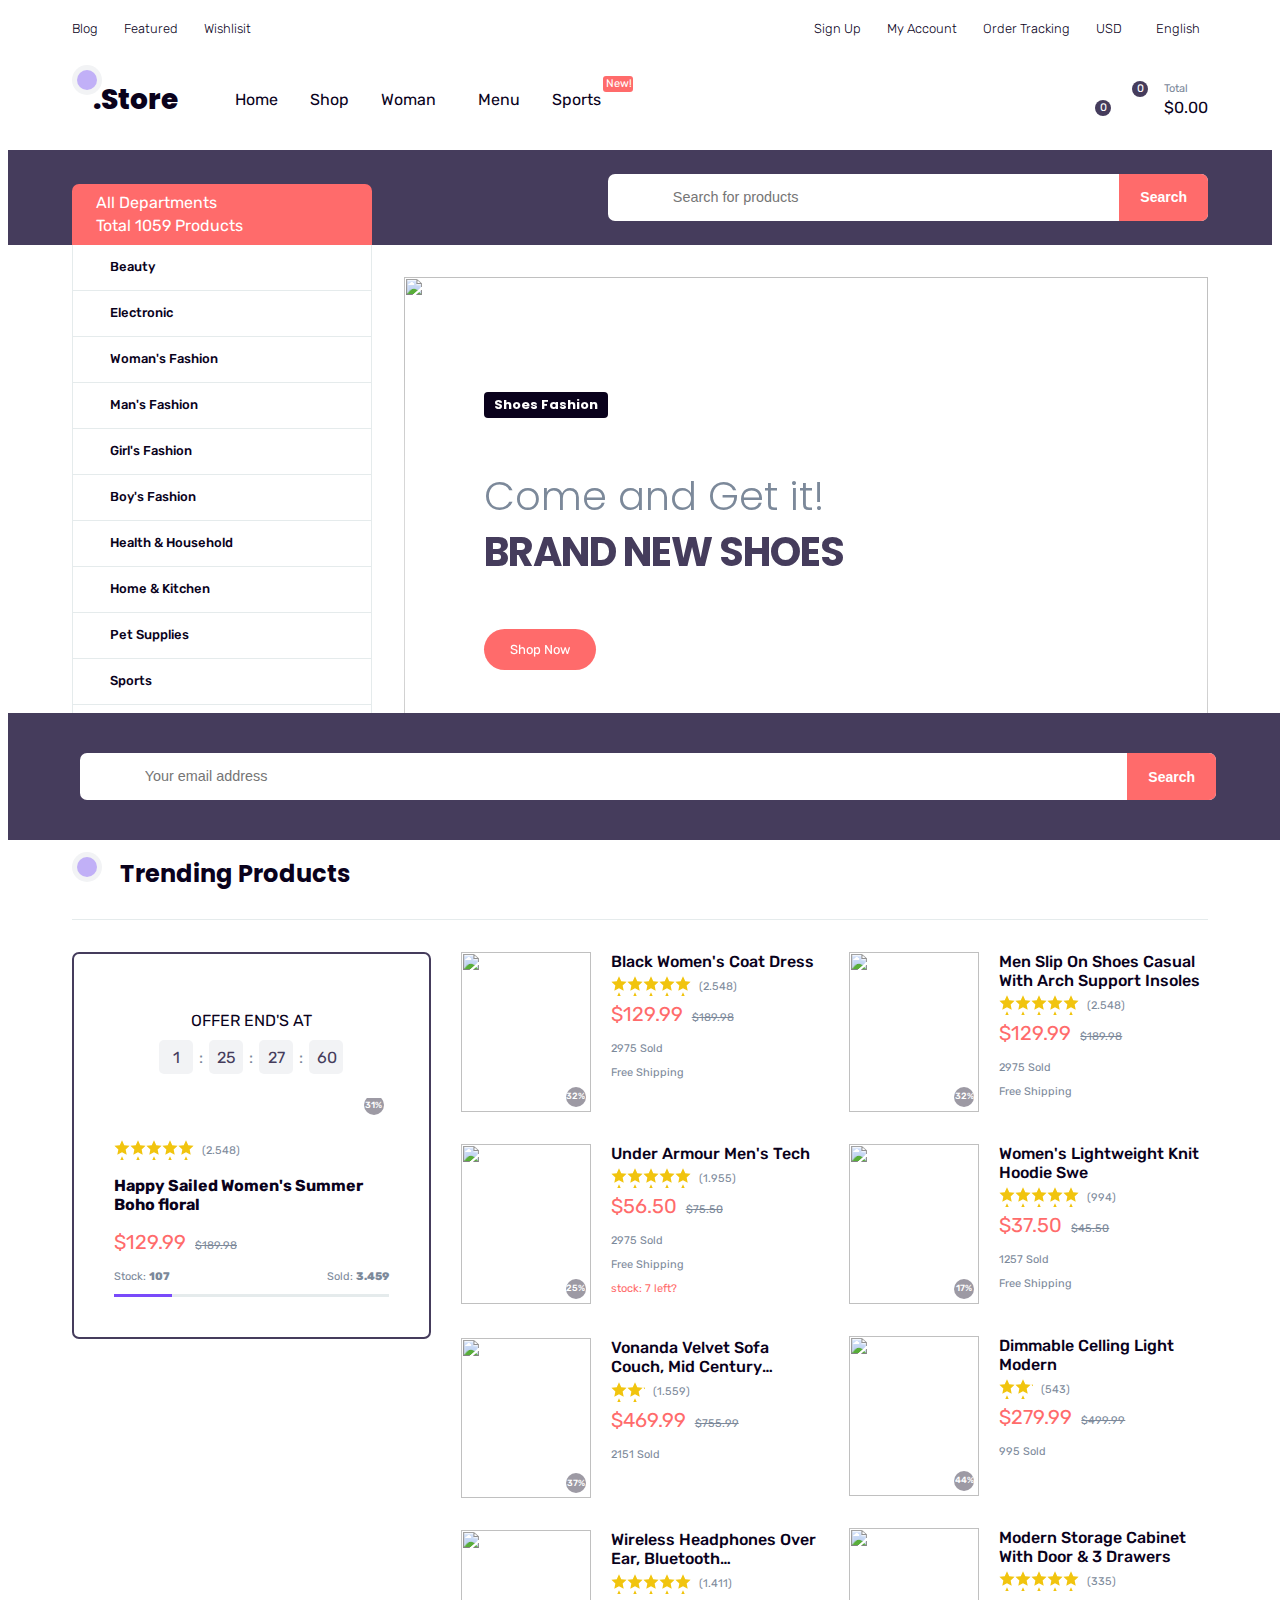
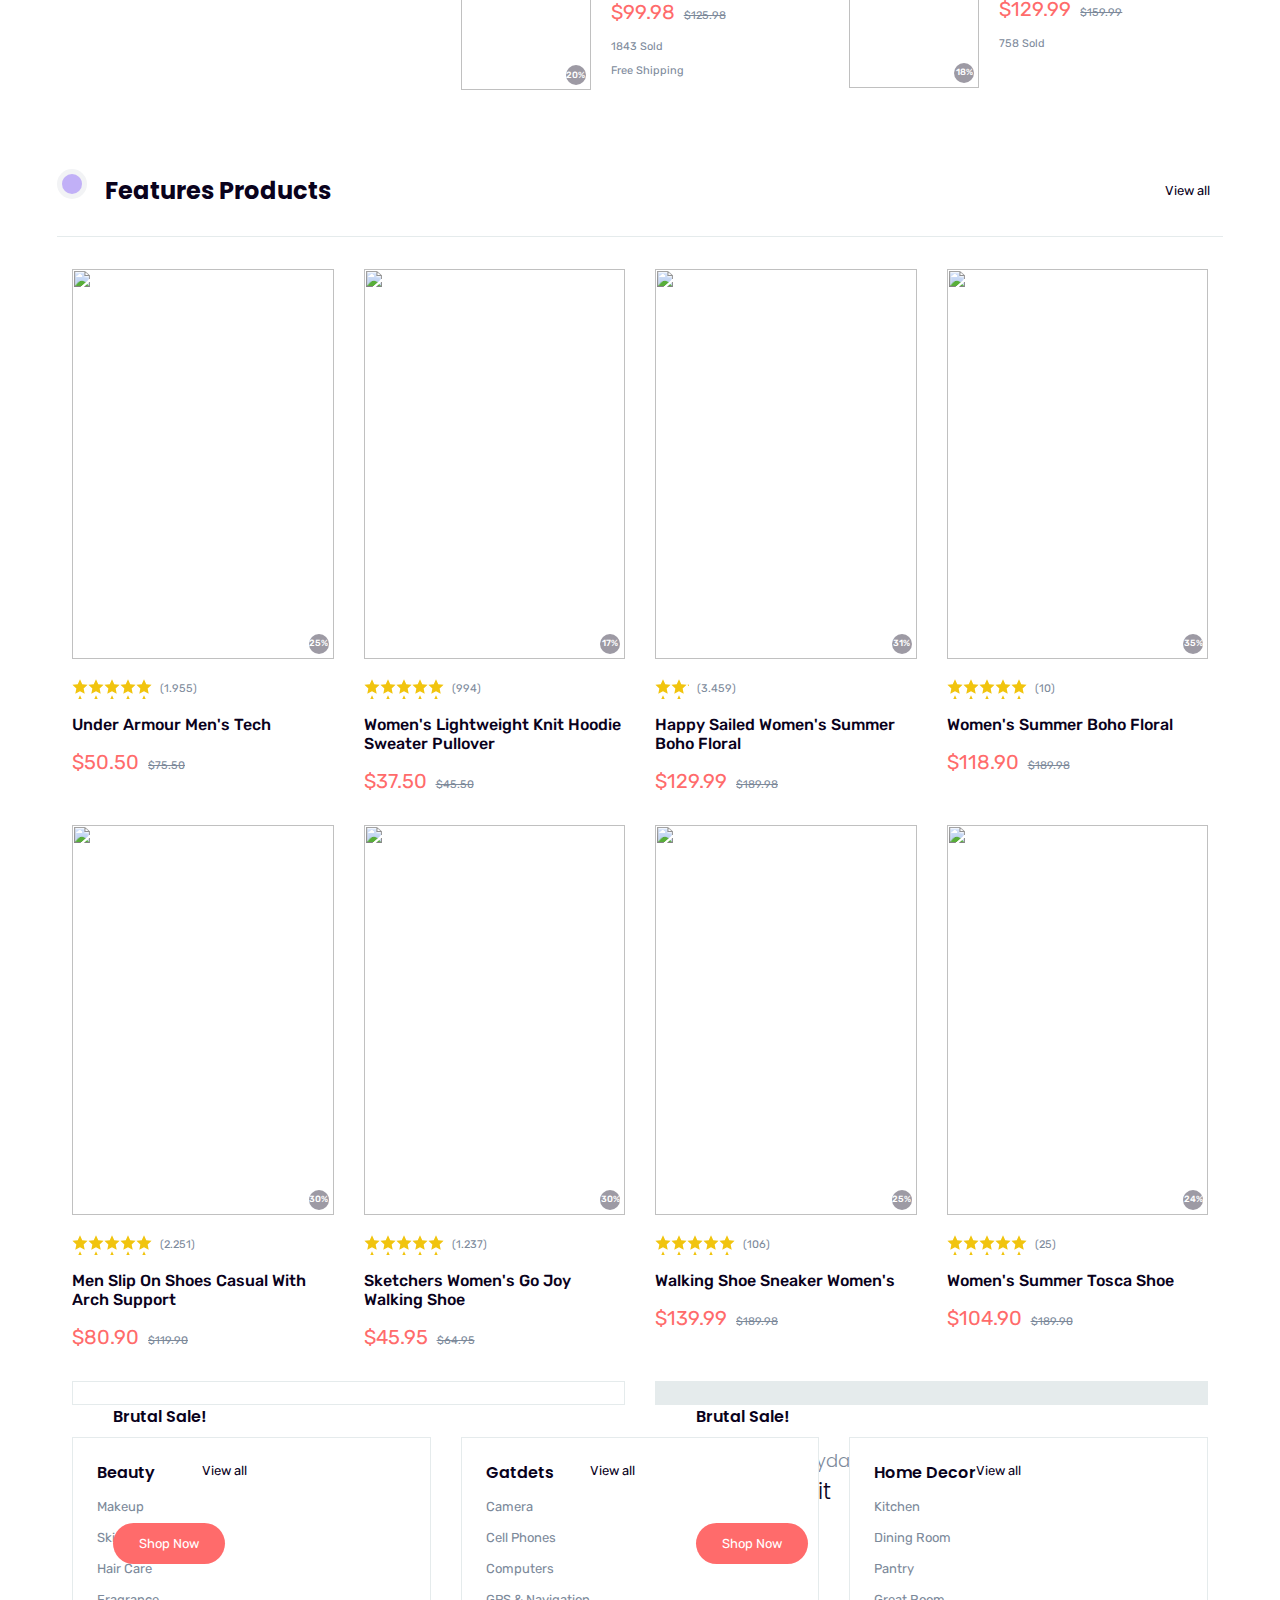
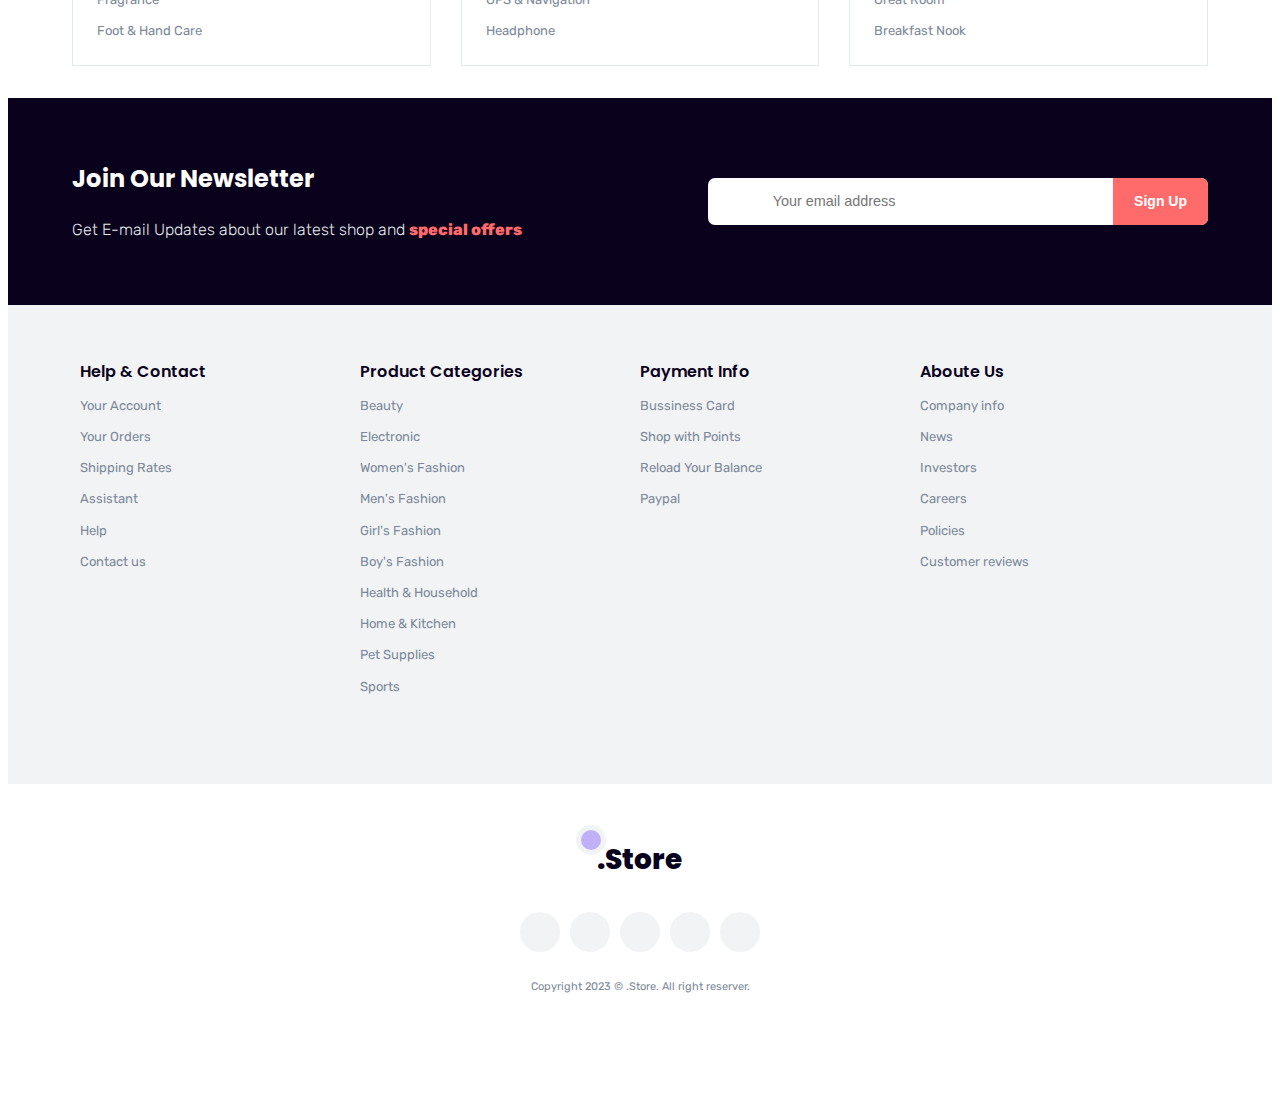
==== index.html @ 5ae18e51 "New Update" ====
<!DOCTYPE html>
<html lang="en">

<head>
    <meta charset="UTF-8">
    <meta http-equiv="X-UA-Compatible" content="IE=edge">
    <meta name="viewport" content="width=device-width, initial-scale=1.0">
    <link rel="stylesheet" href="style.css">
    <link href="https://cdn.jsdelivr.net/npm/remixicon@2.5.0/fonts/remixicon.css" rel="stylesheet">
    <link rel="stylesheet" href="https://cdn.jsdelivr.net/npm/swiper@8/swiper-bundle.min.css" />
    <title>E-commerce Website</title>
</head>

<body>
    <div id="page" class="site">

        <aside class="site-off desktop-hide">
            <div class="off-canvas">
                <div class="canvas-head">
                    <div class="logo"><a href="/"><span class="circle"></span>.Store</a></div>
                    <a href="#" class="t-close flexcenter"><i class="ri-close-line"></i></a>
                </div>
                <div class="departments"></div>
                <nav></nav>
                <div class="thetop-nav"></div>
            </div>
        </aside>

        <!-- Start Header -->
        <header>
            <div class="header-top mobile-hide">
                <div class="container">
                    <div class="wrapper flexitem">
                        <div class="left">
                            <ul class="flexitem main-links">
                                <li><a href="#">Blog</a></li>
                                <li><a href="#">Featured</a></li>
                                <li><a href="#">Wishlisit</a></li>
                            </ul>
                        </div>
                        <div class="right">
                            <ul class="flexitem main-links">
                                <li><a href="#">Sign Up</a></li>
                                <li><a href="#">My Account</a></li>
                                <li><a href="#">Order Tracking</a></li>
                                <li><a href="#">USD <span class="icon-small"><i
                                                class="ri-arrow-down-s-line"></i></span></a>
                                    <ul>
                                        <li class="current"><a href="#">USD</a></li>
                                        <li><a href="#">EURO</a></li>
                                        <li><a href="#">GBP</a></li>
                                        <li><a href="#">IDR</a></li>
                                    </ul>
                                </li>
                                <li><a href="#">English <span class="icon-small"><i
                                                class="ri-arrow-down-s-line"></i></span></a>
                                    <ul>
                                        <li class="current"><a href="#">English</a></li>
                                        <li><a href="#">German</a></li>
                                        <li><a href="#">Spanish</a></li>
                                        <li><a href="#">Bahasa</a></li>
                                    </ul>
                                </li>

                            </ul>
                        </div>
                    </div>
                </div>
            </div>
            <!-- Header Top ------ -->
            <div class="header-nav">
                <div class="container">
                    <div class="wrapper flexitem">
                        <a href="#" class="trigger desktop-hide"><i class="ri-menu-2-line"></i></a>
                        <div class="left flexitem">
                            <div class="logo"><a href="/"><span class="circle"></span>.Store</a></div>
                            <nav class="mobile-hide">
                                <ul class="flexitem second-links">
                                    <li><a href="#">Home</a></li>
                                    <li><a href="#">Shop</a></li>
                                    <li class="has-child"><a href="#">Woman
                                            <div class="icon-small"><i class="ri-arrow-down-s-line"></i></div>
                                        </a>
                                        <div class="mega">
                                            <div class="container">
                                                <div class="wrapper">
                                                    <div class="flexcol">
                                                        <div class="row">
                                                            <h4>Woman's Clothing</h4>
                                                            <ul>
                                                                <li><a href="#">Dresses</a></li>
                                                                <li><a href="#">Tops & Tees</a></li>
                                                                <li><a href="#">Jackets & Capris</a></li>
                                                                <li><a href="#">Sweaters</a></li>
                                                                <li><a href="#">Costumes</a></li>
                                                                <li><a href="#">Hoodies & Sweatshirts</a></li>
                                                                <li><a href="#">Pajamas & Robes</a></li>
                                                                <li><a href="#">Shorts</a></li>
                                                                <li><a href="#">Swimwear</a></li>
                                                            </ul>
                                                        </div>
                                                    </div>
                                                    <div class="flexcol">
                                                        <div class="row">
                                                            <h4>Jewelry</h4>
                                                            <ul>
                                                                <li><a href="#">Accessories</a></li>
                                                                <li><a href="#">Bags & Purses</a></li>
                                                                <li><a href="#">Necklaces</a></li>
                                                                <li><a href="#">Rings</a></li>
                                                                <li><a href="#">Earrings</a></li>
                                                                <li><a href="#">Bracelets</a></li>
                                                                <li><a href="#">Body Jewelry</a></li>
                                                            </ul>
                                                        </div>
                                                    </div>
                                                    <div class="flexcol">
                                                        <div class="row">
                                                            <h4>Beauty</h4>
                                                            <ul>
                                                                <li><a href="#">Bath Accessories</a></li>
                                                                <li><a href="#">Makeup & Cosmetics</a></li>
                                                                <li><a href="#">Skin Care</a></li>
                                                                <li><a href="#">Hair Care</a></li>
                                                                <li><a href="#">Essential Oils</a></li>
                                                                <li><a href="#">Fragrances</a></li>
                                                                <li><a href="#">Soap & Bath Bombs</a></li>
                                                                <li><a href="#">Face Masks & Coverings</a></li>
                                                                <li><a href="#">Soap Kits & Gifts</a></li>
                                                            </ul>
                                                        </div>
                                                    </div>
                                                    <div class="flexcol">
                                                        <div class="row">
                                                            <h4>Top Brands</h4>
                                                            <ul>
                                                                <li><a href="#">Nike</a></li>
                                                                <li><a href="#">Louis Vuitton</a></li>
                                                                <li><a href="#">Hermes</a></li>
                                                                <li><a href="#">Gucci</a></li>
                                                                <li><a href="#">Zalando</a></li>
                                                                <li><a href="#">Tiffany & Co.</a></li>
                                                                <li><a href="#">Zara</a></li>
                                                                <li><a href="#">H&M</a></li>
                                                                <li><a href="#">Cartier</a></li>
                                                                <li><a href="#">Chanel</a></li>
                                                                <li><a href="#">Hurley</a></li>
                                                            </ul>
                                                            <a href="#" class="view-all">View all Brands <i
                                                                    class="ri-arrow-right-line"></i></a>
                                                        </div>
                                                    </div>
                                                    <div class="flexcol products">
                                                        <div class="row">
                                                            <div class="media">
                                                                <div class="thumbnail object-cover">
                                                                    <a href="#">
                                                                        <img src="assets/products/apparel4.jpg" alt="">
                                                                    </a>
                                                                </div>
                                                            </div>
                                                            <div class="text-content">
                                                                <h4>Most wanted</h4>
                                                                <a href="#" class="primary-button">Order Now</a>
                                                            </div>
                                                        </div>
                                                    </div>
                                                </div>
                                            </div>
                                        </div>
                                    </li>
                                    <li><a href="#">Menu</a></li>
                                    <li><a href="#">Sports
                                            <div class="fly-item"><span>New!</span></div>
                                        </a></li>
                                </ul>
                            </nav>
                        </div>
                        <div class="right">
                            <ul class="flexitem second-links">
                                <li class="mobile-hide"><a href="#">
                                        <div class="icon-large"><i class="ri-heart-line"></i></div>
                                        <div class="fly-item"><span class="item-number">0</span></div>
                                    </a></li>
                                <li><a href="#" class="iscart">
                                        <div class="icon-large">
                                            <i class="ri-shopping-cart-line"></i>
                                            <div class="fly-item"><span class="item-number">0</span></div>
                                        </div>
                                        <div class="icon-text">
                                            <div class="mini-text">Total</div>
                                            <div class="cart-total">$0.00</div>
                                        </div>
                                    </a></li>
                            </ul>
                        </div>
                    </div>
                </div>
            </div>


            <div class="header-main mobile-hide">
                <div class="container">
                    <div class="wrapper flexitem">
                        <div class="left">
                            <div class="dpt-cart">
                                <div class="dpt-head">
                                    <div class="main-text">All Departments</div>
                                    <div class="main-text mobile-hide">Total 1059 Products</div>
                                    <a href="#" class="dpt-trigger mobile-hide">
                                        <i class="ri-menu-3-line ri-xl"></i>
                                    </a>
                                </div>
                                <div class="dpt-menu">
                                    <ul class="second-links">

                                        <li class="has-child beauty">
                                            <a href="#">
                                                <div class="icon-large"><i class="ri-bear-smile-line"></i></div>
                                                Beauty
                                                <div class="icon-small"><i class="ri-arrow-right-s-line"></i></div>
                                            </a>
                                            <ul>
                                                <li><a href="#">Makeup</a></li>
                                                <li><a href="#">Skin Care</a></li>
                                                <li><a href="#">Hair Care</a></li>
                                                <li><a href="#">Fragrance</a></li>
                                                <li><a href="#">Foot & Hand Care</a></li>
                                                <li><a href="#">Tools & Accessories</a></li>
                                                <li><a href="#">Shave & Hair Removal</a></li>
                                                <li><a href="#">Personal Care</a></li>
                                            </ul>
                                        </li>
                                        <li class="has-child electronic">
                                            <a href="#">
                                                <div class="icon-large"><i class="ri-bluetooth-line"></i></div>
                                                Electronic
                                                <div class="icon-small"><i class="ri-arrow-right-s-line"></i></div>
                                            </a>
                                            <ul>
                                                <li><a href="#">Camera</a></li>
                                                <li><a href="#">Cell Phones</a></li>
                                                <li><a href="#">Computers</a></li>
                                                <li><a href="#">GPS & Navigation</a></li>
                                                <li><a href="#">Headphones</a></li>
                                                <li><a href="#">Home Audio</a></li>
                                                <li><a href="#">Television</a></li>
                                                <li><a href="#">Video Projectors</a></li>
                                                <li><a href="#">Wearable technology</a></li>
                                            </ul>
                                        </li>
                                        <li class="has-child fashion">
                                            <a href="#">
                                                <div class="icon-large"><i class="ri-t-shirt-air-line"></i></div>
                                                Woman's Fashion
                                                <div class="icon-small"><i class="ri-arrow-right-s-line"></i></div>
                                            </a>
                                            <ul>
                                                <li><a href="#">Clothing</a></li>
                                                <li><a href="#">Shoes</a></li>
                                                <li><a href="#">Jewelry</a></li>
                                                <li><a href="#">Watches</a></li>
                                                <li><a href="#">Handbags</a></li>
                                                <li><a href="#">Accessories</a></li>
                                                <li><a href="#">Personal Care</a></li>
                                            </ul>
                                        </li>
                                        <li>
                                            <a href="#">
                                                <div class="icon-large"><i class="ri-shirt-line"></i></div>
                                                Man's Fashion
                                                <div class="icon-small"><i class="ri-arrow-right-s-line"></i></div>
                                            </a>

                                        </li>
                                        <li>
                                            <a href="#">
                                                <div class="icon-large"><i class="ri-user-5-line"></i></div>
                                                Girl's Fashion
                                                <div class="icon-small"><i class="ri-arrow-right-s-line"></i></div>
                                            </a>

                                        </li>
                                        <li>
                                            <a href="#">
                                                <div class="icon-large"><i class="ri-user-6-line"></i></div>
                                                Boy's Fashion
                                                <div class="icon-small"><i class="ri-arrow-right-s-line"></i></div>
                                            </a>

                                        </li>
                                        <li>
                                            <a href="#">
                                                <div class="icon-large"><i class="ri-heart-pulse-line"></i></div>
                                                Health & Household
                                                <div class="icon-small"><i class="ri-arrow-right-s-line"></i></div>
                                            </a>

                                        </li>
                                        <li class="has-child homekit">
                                            <a href="#">
                                                <div class="icon-large"><i class="ri-t-shirt-air-line"></i></div>
                                                Home & Kitchen
                                                <div class="icon-small"><i class="ri-arrow-right-s-line"></i></div>
                                            </a>
                                            <div class="mega">
                                                <div class="flexcol">
                                                    <div class="row">
                                                        <h4><a href="#">Kitchen & Dining</a></h4>
                                                        <ul>
                                                            <li><a href="#">Kitchen</a></li>
                                                            <li><a href="#">Dining Room</a></li>
                                                            <li><a href="#">Pantry</a></li>
                                                            <li><a href="#">Great Room</a></li>
                                                            <li><a href="#">Breakfast Room</a></li>
                                                        </ul>
                                                    </div>
                                                    <div class="row">
                                                        <h4><a href="#">Living</a></h4>
                                                        <ul>
                                                            <li><a href="#">Living Room</a></li>
                                                            <li><a href="#">Family Room</a></li>
                                                            <li><a href="#">Sunroom</a></li>
                                                        </ul>
                                                    </div>
                                                </div>
                                                <div class="flexcol">
                                                    <div class="row">
                                                        <h4><a href="#">Bed & Bath</a></h4>
                                                        <ul>
                                                            <li><a href="#">Bathroom</a></li>
                                                            <li><a href="#">Powder Room</a></li>
                                                            <li><a href="#">Bedroom</a></li>
                                                            <li><a href="#">Storage & Closet</a></li>
                                                            <li><a href="#">Baby & Kids</a></li>
                                                        </ul>
                                                    </div>
                                                    <div class="row">
                                                        <h4><a href="#">Utility</a></h4>
                                                        <ul>
                                                            <li><a href="#">Laundry</a></li>
                                                            <li><a href="#">Garage</a></li>
                                                            <li><a href="#">Mudroom</a></li>
                                                        </ul>
                                                    </div>
                                                </div>
                                                <div class="flexcol">
                                                    <div class="row">
                                                        <h4><a href="#">Outdoor</a></h4>
                                                        <ul>
                                                            <li><a href="#">Landscape</a></li>
                                                            <li><a href="#">Patio</a></li>
                                                            <li><a href="#">Deck</a></li>
                                                            <li><a href="#">Pool</a></li>
                                                            <li><a href="#">Backyard</a></li>
                                                            <li><a href="#">Porch</a></li>
                                                            <li><a href="#">Exterior</a></li>
                                                            <li><a href="#">Outdoor Kitchen</a></li>
                                                            <li><a href="#">Front yard</a></li>
                                                            <li><a href="#">Driveway</a></li>
                                                            <li><a href="#">Poolhouse</a></li>
                                                        </ul>
                                                    </div>
                                                </div>
                                            </div>
                                        </li>
                                        <li>
                                            <a href="#">
                                                <div class="icon-large"><i class="ri-android-line"></i></div>
                                                Pet Supplies
                                            </a>

                                        </li>
                                        <li>
                                            <a href="#">
                                                <div class="icon-large"><i class="ri-basketball-line"></i></div>
                                                Sports
                                            </a>

                                        </li>
                                        <li>
                                            <a href="#">
                                                <div class="icon-large"><i class="ri-shield-star-line"></i></div>
                                                Best Seller
                                            </a>

                                        </li>
                                    </ul>
                                </div>
                            </div>
                        </div>
                        <div class="right">
                            <div class="search-box">
                                <form action="" class="search">
                                    <span class="icon-large"><i class="ri-search-line"></i></span>
                                    <input type="search" placeholder="Search for products">
                                    <button type="submit">Search</button>
                                </form>
                            </div>
                        </div>
                    </div>
                </div>
            </div>
        </header>
        <!-- End Header -->

        <!-- Start Main -->
        <main>
            <!-- Slider -->
            <div class="slider">
                <div class="container">
                    <div class="wrapper">
                        <div class="myslider swiper">
                            <div class="swiper-wrapper">

                                <div class="swiper-slide">
                                    <div class="item">
                                        <div class="image object-cover">
                                            <img src="assets/slider/slider0.jpg" alt="">
                                        </div>
                                        <div class="text-content flexcol">
                                            <h4>Shoes Fashion</h4>
                                            <h2><span>Come and Get it!</span><br /><span>Brand New Shoes</span></h2>
                                            <a href="#" class="primary-button">Shop Now</a>
                                        </div>
                                    </div>
                                </div>
                                <div class="swiper-slide">
                                    <div class="item">
                                        <div class="image object-cover">
                                            <img src="assets/slider/slider1.jpg" alt="">
                                        </div>
                                        <div class="text-content flexcol">
                                            <h4>Quick Fashion</h4>
                                            <h2><span>Fit Your Wardrobe</span><br /><span>Brand New Shoes</span></h2>
                                            <a href="#" class="primary-button">Shop Now</a>
                                        </div>
                                    </div>
                                </div>
                                <div class="swiper-slide">
                                    <div class="item">
                                        <div class="image object-cover">
                                            <img src="assets/slider/slider2.jpg" alt="">
                                        </div>
                                        <div class="text-content flexcol">
                                            <h4>Quick Offer</h4>
                                            <h2><span>Wooden Minimal</span><br /><span>Brand New Shoes</span></h2>
                                            <a href="#" class="primary-button">Shop Now</a>
                                        </div>
                                    </div>
                                </div>
                                <div class="swiper-slide">
                                    <div class="item">
                                        <div class="image object-cover">
                                            <img src="assets/slider/slider3.jpg" alt="">
                                        </div>
                                        <div class="text-content flexcol">
                                            <h4>Best Deals</h4>
                                            <h2><span>Home Workout Accessories</span><br /><span>Brand New Shoes</span>
                                            </h2>
                                            <a href="#" class="primary-button">Shop Now</a>
                                        </div>
                                    </div>
                                </div>
                            </div>
                            <div class="swiper-pagination"></div>


                        </div>
                    </div>
                </div>
            </div>
            <!-- Slider-------->

            <!-- Brands -->
            <div class="brands">
                <div class="container">
                    <div class="wrapper flexitem">
                        <div class="item">
                            <a href="#">
                                <img src="assets//brands/zara.png" alt="">
                            </a>
                        </div>
                        <div class="item">
                            <a href="#">
                                <img src="assets//brands/samsung.png" alt="">
                            </a>
                        </div>
                        <div class="item">
                            <a href="#">
                                <img src="assets//brands/oppo.png" alt="">
                            </a>
                        </div>
                        <div class="item">
                            <a href="#">
                                <img src="assets//brands/asus.png" alt="">
                            </a>
                        </div>
                        <div class="item">
                            <a href="#">
                                <img src="assets//brands/hurley.png" alt="">
                            </a>
                        </div>
                        <div class="item">
                            <a href="#">
                                <img src="assets//brands/dng.png" alt="">
                            </a>
                        </div>
                    </div>
                </div>
            </div>
            <!-- Brands--------->

            <!-- Trending Products -->
            <div class="trending">
                <div class="container">
                    <div class="wrapper">
                        <div class="sectop flexitem">
                            <h2><span class="circle"></span><span>Trending Products</span></h2>
                        </div>
                        <div class="column">
                            <div class="flexwrap">

                                <!-- item 1 -->
                                <div class="row products big">
                                    <div class="item">
                                        <div class="offer">
                                            <p>Offer end's at</p>
                                            <ul class="flexcenter">
                                                <li>1</li>
                                                <li>25</li>
                                                <li>27</li>
                                                <li>60</li>
                                            </ul>
                                        </div>
                                        <div class="media">
                                            <div class="image">
                                                <a href="#">
                                                    <img src="assets/products/apparel4.jpg" alt="">
                                                </a>
                                            </div>
                                            <div class="hoverable">
                                                <ul>
                                                    <li class="active"><a href="#"><i class="ri-heart-line"></i></a>
                                                    </li>
                                                    <li><a href="#"><i class="ri-eye-line"></i></a></li>
                                                    <li><a href="#"><i class="ri-shuffle-line"></i></a></li>
                                                </ul>
                                            </div>
                                            <div class="discount circle flexcenter"><span>31%</span></div>
                                        </div>
                                        <div class="content">
                                            <div class="rating">
                                                <div class="stars"></div>
                                                <span class="mini-text">(2.548)</span>
                                            </div>
                                            <h3 class="main-links"><a href="#">Happy Sailed Women's Summer Boho
                                                    floral</a></h3>
                                            <div class="price">
                                                <span class="current">$129.99</span>
                                                <span class="normal mini-text">$189.98</span>
                                            </div>
                                            <div class="stock mini-text">
                                                <div class="qty">
                                                    <span>Stock: <strong class="qty-available">107</strong></span>
                                                    <span>Sold: <strong class="qty-available">3.459</strong></span>
                                                </div>

                                                <div class="bar">
                                                    <div class="available"></div>
                                                </div>
                                            </div>
                                        </div>
                                    </div>
                                </div>

                                <!-- item 2 -->
                                <div class="row products mini">
                                    <div class="item">
                                        <div class="media">
                                            <div class="thumbnail object-cover">
                                                <a href="#">
                                                    <img src="assets/products/apparel3.jpg" alt="">
                                                </a>
                                            </div>
                                            <div class="hoverable">
                                                <ul>
                                                    <li class="active"><a href="#"><i class="ri-heart-line"></i></a>
                                                    </li>
                                                    <li><a href="#"><i class="ri-eye-line"></i></a></li>
                                                    <li><a href="#"><i class="ri-shuffle-line"></i></a></li>
                                                </ul>
                                            </div>
                                            <div class="discount circle flexcenter"><span>32%</span></div>
                                        </div>
                                        <div class="content">

                                            <h3 class="main-links">
                                                <a href="#">Black Women's Coat Dress</a>
                                            </h3>

                                            <div class="rating">
                                                <div class="stars"></div>
                                                <span class="mini-text">(2.548)</span>
                                            </div>

                                            <div class="price">
                                                <span class="current">$129.99</span>
                                                <span class="normal mini-text">$189.98</span>
                                            </div>
                                            <div class="mini-text">
                                                <p>2975 Sold</p>
                                                <p>Free Shipping</p>
                                            </div>
                                        </div>
                                    </div>
                                    <div class="item">
                                        <div class="media">
                                            <div class="thumbnail object-cover">
                                                <a href="#">
                                                    <img src="assets/products/apparel1.jpg" alt="">
                                                </a>
                                            </div>
                                            <div class="hoverable">
                                                <ul>
                                                    <li class="active"><a href="#"><i class="ri-heart-line"></i></a>
                                                    </li>
                                                    <li><a href="#"><i class="ri-eye-line"></i></a></li>
                                                    <li><a href="#"><i class="ri-shuffle-line"></i></a></li>
                                                </ul>
                                            </div>
                                            <div class="discount circle flexcenter"><span>25%</span></div>
                                        </div>
                                        <div class="content">

                                            <h3 class="main-links">
                                                <a href="#">Under Armour Men's Tech</a>
                                            </h3>

                                            <div class="rating">
                                                <div class="stars"></div>
                                                <span class="mini-text">(1.955)</span>
                                            </div>

                                            <div class="price">
                                                <span class="current">$56.50</span>
                                                <span class="normal mini-text">$75.50</span>
                                            </div>
                                            <div class="mini-text">
                                                <p>2975 Sold</p>
                                                <p>Free Shipping</p>
                                                <p class="stock-danger">stock: 7 left?</p>
                                            </div>
                                        </div>
                                    </div>
                                    <div class="item">
                                        <div class="media">
                                            <div class="thumbnail object-cover">
                                                <a href="#">
                                                    <img src="assets/products/home1.jpg" alt="">
                                                </a>
                                            </div>
                                            <div class="hoverable">
                                                <ul>
                                                    <li class="active"><a href="#"><i class="ri-heart-line"></i></a>
                                                    </li>
                                                    <li><a href="#"><i class="ri-eye-line"></i></a></li>
                                                    <li><a href="#"><i class="ri-shuffle-line"></i></a></li>
                                                </ul>
                                            </div>
                                            <div class="discount circle flexcenter"><span>37%</span></div>
                                        </div>
                                        <div class="content">

                                            <h3 class="main-links">
                                                <a href="#">Vonanda Velvet Sofa Couch, Mid Century Modern
                                                    Craftsmanship</a>
                                            </h3>

                                            <div class="rating">
                                                <div class="stars"></div>
                                                <span class="mini-text">(1.559)</span>
                                            </div>

                                            <div class="price">
                                                <span class="current">$469.99</span>
                                                <span class="normal mini-text">$755.99</span>
                                            </div>
                                            <div class="mini-text">
                                                <p>2151 Sold</p>
                                            </div>
                                        </div>
                                    </div>
                                    <div class="item">
                                        <div class="media">
                                            <div class="thumbnail object-cover">
                                                <a href="#">
                                                    <img src="assets/products/electronic3.jpg" alt="">
                                                </a>
                                            </div>
                                            <div class="hoverable">
                                                <ul>
                                                    <li class="active"><a href="#"><i class="ri-heart-line"></i></a>
                                                    </li>
                                                    <li><a href="#"><i class="ri-eye-line"></i></a></li>
                                                    <li><a href="#"><i class="ri-shuffle-line"></i></a></li>
                                                </ul>
                                            </div>
                                            <div class="discount circle flexcenter"><span>20%</span></div>
                                        </div>
                                        <div class="content">

                                            <h3 class="main-links">
                                                <a href="#">Wireless Headphones Over Ear, Bluetooth Headphones with
                                                    Microphone</a>
                                            </h3>

                                            <div class="rating">
                                                <div class="stars"></div>
                                                <span class="mini-text">(1.411)</span>
                                            </div>

                                            <div class="price">
                                                <span class="current">$99.98</span>
                                                <span class="normal mini-text">$125.98</span>
                                            </div>
                                            <div class="mini-text">
                                                <p>1843 Sold</p>
                                                <p>Free Shipping</p>
                                            </div>
                                        </div>
                                    </div>
                                </div>


                                <!-- item 3 -->
                                <div class="row products mini">
                                    <div class="item">
                                        <div class="media">
                                            <div class="thumbnail object-cover">
                                                <a href="#">
                                                    <img src="assets/products/shoe1.jpg" alt="">
                                                </a>
                                            </div>
                                            <div class="hoverable">
                                                <ul>
                                                    <li class="active"><a href="#"><i class="ri-heart-line"></i></a>
                                                    </li>
                                                    <li><a href="#"><i class="ri-eye-line"></i></a></li>
                                                    <li><a href="#"><i class="ri-shuffle-line"></i></a></li>
                                                </ul>
                                            </div>
                                            <div class="discount circle flexcenter"><span>32%</span></div>
                                        </div>
                                        <div class="content">

                                            <h3 class="main-links">
                                                <a href="#">Men Slip On Shoes Casual With Arch Support Insoles</a>
                                            </h3>

                                            <div class="rating">
                                                <div class="stars"></div>
                                                <span class="mini-text">(2.548)</span>
                                            </div>

                                            <div class="price">
                                                <span class="current">$129.99</span>
                                                <span class="normal mini-text">$189.98</span>
                                            </div>
                                            <div class="mini-text">
                                                <p>2975 Sold</p>
                                                <p>Free Shipping</p>
                                            </div>
                                        </div>
                                    </div>
                                    <div class="item">
                                        <div class="media">
                                            <div class="thumbnail object-cover">
                                                <a href="#">
                                                    <img src="assets/products/apparel2.jpg" alt="">
                                                </a>
                                            </div>
                                            <div class="hoverable">
                                                <ul>
                                                    <li class="active"><a href="#"><i class="ri-heart-line"></i></a>
                                                    </li>
                                                    <li><a href="#"><i class="ri-eye-line"></i></a></li>
                                                    <li><a href="#"><i class="ri-shuffle-line"></i></a></li>
                                                </ul>
                                            </div>
                                            <div class="discount circle flexcenter"><span>17%</span></div>
                                        </div>
                                        <div class="content">

                                            <h3 class="main-links">
                                                <a href="#">Women's Lightweight Knit Hoodie Swe</a>
                                            </h3>

                                            <div class="rating">
                                                <div class="stars"></div>
                                                <span class="mini-text">(994)</span>
                                            </div>

                                            <div class="price">
                                                <span class="current">$37.50</span>
                                                <span class="normal mini-text">$45.50</span>
                                            </div>
                                            <div class="mini-text">
                                                <p>1257 Sold</p>
                                                <p>Free Shipping</p>
                                            </div>
                                        </div>
                                    </div>
                                    <div class="item">
                                        <div class="media">
                                            <div class="thumbnail object-cover">
                                                <a href="#">
                                                    <img src="assets/products/home2.jpg" alt="">
                                                </a>
                                            </div>
                                            <div class="hoverable">
                                                <ul>
                                                    <li class="active"><a href="#"><i class="ri-heart-line"></i></a>
                                                    </li>
                                                    <li><a href="#"><i class="ri-eye-line"></i></a></li>
                                                    <li><a href="#"><i class="ri-shuffle-line"></i></a></li>
                                                </ul>
                                            </div>
                                            <div class="discount circle flexcenter"><span>44%</span></div>
                                        </div>
                                        <div class="content">

                                            <h3 class="main-links">
                                                <a href="#">Dimmable Celling Light Modern</a>
                                            </h3>

                                            <div class="rating">
                                                <div class="stars"></div>
                                                <span class="mini-text">(543)</span>
                                            </div>

                                            <div class="price">
                                                <span class="current">$279.99</span>
                                                <span class="normal mini-text">$499.99</span>
                                            </div>
                                            <div class="mini-text">
                                                <p>995 Sold</p>
                                            </div>
                                        </div>
                                    </div>
                                    <div class="item">
                                        <div class="media">
                                            <div class="thumbnail object-cover">
                                                <a href="#">
                                                    <img src="assets/products/home3.jpg" alt="">
                                                </a>
                                            </div>
                                            <div class="hoverable">
                                                <ul>
                                                    <li class="active"><a href="#"><i class="ri-heart-line"></i></a>
                                                    </li>
                                                    <li><a href="#"><i class="ri-eye-line"></i></a></li>
                                                    <li><a href="#"><i class="ri-shuffle-line"></i></a></li>
                                                </ul>
                                            </div>
                                            <div class="discount circle flexcenter"><span>18%</span></div>
                                        </div>
                                        <div class="content">

                                            <h3 class="main-links">
                                                <a href="#">Modern Storage Cabinet With Door & 3 Drawers</a>
                                            </h3>

                                            <div class="rating">
                                                <div class="stars"></div>
                                                <span class="mini-text">(335)</span>
                                            </div>

                                            <div class="price">
                                                <span class="current">$129.99</span>
                                                <span class="normal mini-text">$159.99</span>
                                            </div>
                                            <div class="mini-text">
                                                <p>758 Sold</p>
                                            </div>
                                        </div>
                                    </div>
                                </div>
                            </div>
                        </div>
                    </div>
                </div>
            </div>
            <!-- Trending Products -------------->

            <!-- Features Products -->
            <div class="features">
                <div class="container">
                    <div class="wrapper">
                        <div class="column">
                            <div class="sectop flexitem">
                                <h2><span class="circle"></span><span>Features Products</span></h2>
                                <div class="second-links">
                                    <a href="#" class="view-all">View all<i class="ri-arrow-right-line"></i></a>
                                </div>
                            </div>
                            <div class="products main flexwrap">
                                <!-- item1 -->
                                <div class="item">
                                    <div class="media">
                                        <div class="thumbnail object-cover">
                                            <a href="#">
                                                <img src="assets/products/apparel1.jpg" alt="">
                                            </a>
                                        </div>
                                        <div class="hoverable">
                                            <ul>
                                                <li class="active"><a href="#"><i class="ri-heart-line"></i></a>
                                                </li>
                                                <li><a href="#"><i class="ri-eye-line"></i></a></li>
                                                <li><a href="#"><i class="ri-shuffle-line"></i></a></li>
                                            </ul>
                                        </div>
                                        <div class="discount circle flexcenter"><span>25%</span></div>
                                    </div>
                                    <div class="content">
                                        <div class="rating">
                                            <div class="stars"></div>
                                            <span class="mini-text">(1.955)</span>
                                        </div>
                                        <h3><a href="#">Under Armour Men's Tech</a></h3>
                                        <div class="price">
                                            <span class="current">$50.50</span>
                                            <span class="normal mini-text">$75.50</span>
                                        </div>
                                    </div>
                                </div>

                                <!-- item1 ----- -->

                                <!-- item2 -->
                                <div class="item">
                                    <div class="media">
                                        <div class="thumbnail object-cover">
                                            <a href="#">
                                                <img src="assets/products/apparel2.jpg" alt="">
                                            </a>
                                        </div>
                                        <div class="hoverable">
                                            <ul>
                                                <li class="active"><a href="#"><i class="ri-heart-line"></i></a>
                                                </li>
                                                <li><a href="#"><i class="ri-eye-line"></i></a></li>
                                                <li><a href="#"><i class="ri-shuffle-line"></i></a></li>
                                            </ul>
                                        </div>
                                        <div class="discount circle flexcenter"><span>17%</span></div>
                                    </div>
                                    <div class="content">
                                        <div class="rating">
                                            <div class="stars"></div>
                                            <span class="mini-text">(994)</span>
                                        </div>
                                        <h3><a href="#">Women's Lightweight Knit Hoodie Sweater Pullover</a></h3>
                                        <div class="price">
                                            <span class="current">$37.50</span>
                                            <span class="normal mini-text">$45.50</span>
                                        </div>
                                        <div class="footer">
                                            <ul class="mini-text">
                                                <li>Polyester</li>
                                                <li>Pull On Closure</li>
                                                <li>Fashion Personality</li>
                                            </ul>
                                        </div>
                                    </div>
                                </div>
                                <!-- item2 ----- -->

                                <!-- item3 -->
                                <div class="item">
                                    <div class="media">
                                        <div class="thumbnail object-cover">
                                            <a href="#">
                                                <img src="assets/products/apparel3.jpg" alt="">
                                            </a>
                                        </div>
                                        <div class="hoverable">
                                            <ul>
                                                <li class="active"><a href="#"><i class="ri-heart-line"></i></a>
                                                </li>
                                                <li><a href="#"><i class="ri-eye-line"></i></a></li>
                                                <li><a href="#"><i class="ri-shuffle-line"></i></a></li>
                                            </ul>
                                        </div>
                                        <div class="discount circle flexcenter"><span>31%</span></div>
                                    </div>
                                    <div class="content">
                                        <div class="rating">
                                            <div class="stars"></div>
                                            <span class="mini-text">(3.459)</span>
                                        </div>
                                        <h3><a href="#">Happy Sailed Women's Summer Boho Floral </a></h3>
                                        <div class="price">
                                            <span class="current">$129.99</span>
                                            <span class="normal mini-text">$189.98</span>
                                        </div>
                                        <div class="footer">
                                            <ul class="mini-text">
                                                <li>65% Polyester, 35% Cotton</li>
                                                <li>Imported</li>
                                                <li>Machine Wash</li>
                                            </ul>
                                        </div>
                                    </div>
                                </div>
                                <!-- item3 ----- -->

                                <!-- item4 -->
                                <div class="item">
                                    <div class="media">
                                        <div class="thumbnail object-cover">
                                            <a href="#">
                                                <img src="assets/products/apparel4.jpg" alt="">
                                            </a>
                                        </div>
                                        <div class="hoverable">
                                            <ul>
                                                <li class="active"><a href="#"><i class="ri-heart-line"></i></a>
                                                </li>
                                                <li><a href="#"><i class="ri-eye-line"></i></a></li>
                                                <li><a href="#"><i class="ri-shuffle-line"></i></a></li>
                                            </ul>
                                        </div>
                                        <div class="discount circle flexcenter"><span>35%</span></div>
                                    </div>
                                    <div class="content">
                                        <div class="rating">
                                            <div class="stars"></div>
                                            <span class="mini-text">(10)</span>
                                        </div>
                                        <h3><a href="#">Women's Summer Boho Floral</a></h3>
                                        <div class="price">
                                            <span class="current">$118.90</span>
                                            <span class="normal mini-text">$189.98</span>
                                        </div>
                                        <div class="footer">
                                            <ul class="mini-text">
                                                <li>Corduroy</li>
                                                <li>Imported</li>
                                                <li>Button Closure Closure</li>
                                            </ul>
                                        </div>
                                    </div>
                                </div>
                                <!-- item4 ----- -->

                                <!-- item5 -->
                                <div class="item">
                                    <div class="media">
                                        <div class="thumbnail object-cover">
                                            <a href="#">
                                                <img src="assets/products/shoe1.jpg" alt="">
                                            </a>
                                        </div>
                                        <div class="hoverable">
                                            <ul>
                                                <li class="active"><a href="#"><i class="ri-heart-line"></i></a>
                                                </li>
                                                <li><a href="#"><i class="ri-eye-line"></i></a></li>
                                                <li><a href="#"><i class="ri-shuffle-line"></i></a></li>
                                            </ul>
                                        </div>
                                        <div class="discount circle flexcenter"><span>30%</span></div>
                                    </div>
                                    <div class="content">
                                        <div class="rating">
                                            <div class="stars"></div>
                                            <span class="mini-text">(2.251)</span>
                                        </div>
                                        <h3><a href="#">Men Slip On Shoes Casual With Arch Support</a></h3>
                                        <div class="price">
                                            <span class="current">$80.90</span>
                                            <span class="normal mini-text">$119.90</span>
                                        </div>
                                        <div class="footer">
                                            <ul class="mini-text">
                                                <li>Made in USA</li>
                                                <li>Rubber Sole</li>
                                                <li>Durable leather Overlays</li>
                                            </ul>
                                        </div>
                                    </div>
                                </div>
                                <!-- item5 ----- -->

                                <!-- item6 -->
                                <div class="item">
                                    <div class="media">
                                        <div class="thumbnail object-cover">
                                            <a href="#">
                                                <img src="assets/products/shoe2.jpg" alt="">
                                            </a>
                                        </div>
                                        <div class="hoverable">
                                            <ul>
                                                <li class="active"><a href="#"><i class="ri-heart-line"></i></a>
                                                </li>
                                                <li><a href="#"><i class="ri-eye-line"></i></a></li>
                                                <li><a href="#"><i class="ri-shuffle-line"></i></a></li>
                                            </ul>
                                        </div>
                                        <div class="discount circle flexcenter"><span>30%</span></div>
                                    </div>
                                    <div class="content">
                                        <div class="rating">
                                            <div class="stars"></div>
                                            <span class="mini-text">(1.237)</span>
                                        </div>
                                        <h3><a href="#">Sketchers Women's Go Joy Walking Shoe</a></h3>
                                        <div class="price">
                                            <span class="current">$45.95</span>
                                            <span class="normal mini-text">$64.95</span>
                                        </div>
                                    </div>
                                </div>
                                <!-- item6 ----- -->


                                <!-- item7 -->
                                <div class="item">
                                    <div class="media">
                                        <div class="thumbnail object-cover">
                                            <a href="#">
                                                <img src="assets/products/shoe3.jpg" alt="">
                                            </a>
                                        </div>
                                        <div class="hoverable">
                                            <ul>
                                                <li class="active"><a href="#"><i class="ri-heart-line"></i></a>
                                                </li>
                                                <li><a href="#"><i class="ri-eye-line"></i></a></li>
                                                <li><a href="#"><i class="ri-shuffle-line"></i></a></li>
                                            </ul>
                                        </div>
                                        <div class="discount circle flexcenter"><span>25%</span></div>
                                    </div>
                                    <div class="content">
                                        <div class="rating">
                                            <div class="stars"></div>
                                            <span class="mini-text">(106)</span>
                                        </div>
                                        <h3><a href="#">Walking Shoe Sneaker Women's</a></h3>
                                        <div class="price">
                                            <span class="current">$139.99</span>
                                            <span class="normal mini-text">$189.98</span>
                                        </div>
                                    </div>
                                </div>
                                <!-- item7 ----- -->

                                <!-- item8 -->
                                <div class="item">
                                    <div class="media">
                                        <div class="thumbnail object-cover">
                                            <a href="#">
                                                <img src="assets/products/shoe4.jpg" alt="">
                                            </a>
                                        </div>
                                        <div class="hoverable">
                                            <ul>
                                                <li class="active"><a href="#"><i class="ri-heart-line"></i></a>
                                                </li>
                                                <li><a href="#"><i class="ri-eye-line"></i></a></li>
                                                <li><a href="#"><i class="ri-shuffle-line"></i></a></li>
                                            </ul>
                                        </div>
                                        <div class="discount circle flexcenter"><span>24%</span></div>
                                    </div>
                                    <div class="content">
                                        <div class="rating">
                                            <div class="stars"></div>
                                            <span class="mini-text">(25)</span>
                                        </div>
                                        <h3><a href="#">Women's Summer Tosca Shoe</a></h3>
                                        <div class="price">
                                            <span class="current">$104.90</span>
                                            <span class="normal mini-text">$189.90</span>
                                        </div>
                                    </div>
                                </div>
                                <!-- item8 ----- -->



                            </div>

                        </div>
                    </div>
                </div>
            </div>
            <!-- Features Products-------->

            <!-- Banners -->
            <div class="banners">
                <div class="container">
                    <div class="wrapper">
                        <div class="column">
                            <div class="banner flexwrap">
                                <div class="row">
                                    <div class="item">
                                        <div class="image"><img src="assets/banner/banner1.jpg" alt=""></div>
                                        <div class="text-content flexcol">
                                            <h4>Brutal Sale!</h4>
                                            <h3><span>Get the deal in here</span><br>Living Room Chair</h3>
                                            <a href="#" class="primary-button">Shop Now</a>
                                        </div>
                                        <a href="#" class="over-link"></a>
                                    </div>
                                </div>

                                <div class="row">
                                    <div class="item get-gray">
                                        <div class="image"><img src="assets/banner/banner2.jpg" alt=""></div>
                                        <div class="text-content flexcol">
                                            <h4>Brutal Sale!</h4>
                                            <h3><span>discount everyday</span><br>Office Outfit</h3>
                                            <a href="#" class="primary-button">Shop Now</a>
                                        </div>
                                        <a href="#" class="over-link"></a>
                                    </div>
                                </div>
                            </div>
                            <!-- End Banners -->
                            <!--Banners Products  -->
                            <div class="product-categories flexwrap">
                                <!-- item 1 -->
                                <div class="row">
                                    <div class="item">
                                        <div class="image">
                                            <img src="assets/banner/procat1.jpg" alt="">
                                        </div>
                                        <div class="content mini-links">
                                            <h4>Beauty</h4>
                                            <ul class="flexcol">
                                                <li><a href="#">Makeup</a></li>
                                                <li><a href="#">Skin Care</a></li>
                                                <li><a href="#">Hair Care</a></li>
                                                <li><a href="#">Fragrance</a></li>
                                                <li><a href="#">Foot & Hand Care</a></li>
                                            </ul>
                                        </div>
                                        <div class="second-links">
                                            <a href="#" class="view-all">
                                                View all<i class="ri-arrow-right-line"></i>
                                            </a>
                                        </div>
                                    </div>
                                </div>
                                <!-- item 1------ -->
                                <!-- item 2 -->
                                <div class="row">
                                    <div class="item">
                                        <div class="image">
                                            <img src="assets/banner/procat2.jpg" alt="">
                                        </div>
                                        <div class="content mini-links">
                                            <h4>Gatdets</h4>
                                            <ul class="flexcol">
                                                <li><a href="#">Camera</a></li>
                                                <li><a href="#">Cell Phones</a></li>
                                                <li><a href="#">Computers</a></li>
                                                <li><a href="#">GPS & Navigation</a></li>
                                                <li><a href="#">Headphone</a></li>
                                            </ul>
                                        </div>
                                        <div class="second-links">
                                            <a href="#" class="view-all">
                                                View all<i class="ri-arrow-right-line"></i>
                                            </a>
                                        </div>
                                    </div>
                                </div>
                                <!-- item 2--------->
                                <!-- item 3 -->
                                <div class="row">
                                    <div class="item">
                                        <div class="image">
                                            <img src="assets/banner/procat3.jpg" alt="">
                                        </div>
                                        <div class="content mini-links">
                                            <h4>Home Decor</h4>
                                            <ul class="flexcol">
                                                <li><a href="#">Kitchen</a></li>
                                                <li><a href="#">Dining Room</a></li>
                                                <li><a href="#">Pantry</a></li>
                                                <li><a href="#">Great Room</a></li>
                                                <li><a href="#">Breakfast Nook</a></li>
                                            </ul>
                                        </div>
                                        <div class="second-links">
                                            <a href="#" class="view-all">
                                                View all<i class="ri-arrow-right-line"></i>
                                            </a>
                                        </div>
                                    </div>
                                </div>
                                <!-- item 3---- -->
                            </div>
                            <!--Banners Products -------  -->
                        </div>
                    </div>
                </div>
            </div>
            <!-- Banners--------- -->

        </main>
        <!-- End Main -->

        <!-- Start Footer -->
        <footer>
            <!-- NewsLetter -->
            <div class="newsletter">
                <div class="container">
                    <div class="wrapper">
                        <div class="box">
                            <div class="content">
                                <h3>Join Our Newsletter</h3>
                                <p>Get E-mail Updates about our latest shop and <strong>special offers</strong></p>
                            </div>
                            <form action="" class="search">
                                <span class="icon-large"><i class="ri-mail-line"></i></span>
                                <input type="mail" placeholder="Your email address" required>
                                <button type="submit">Sign Up</button>
                            </form>
                        </div>
                    </div>
                </div>
            </div>
            <!-- NewsLetter------- -->

            <!-- Widgets -->
            <div class="widgets">
                <div class="container">
                    <div class="wrapper">
                        <div class="flexwrap">
                            <div class="row">
                                <div class="item mini-links">
                                    <h4>Help & Contact</h4>
                                    <ul class="flexcol">
                                        <li><a href="#">Your Account</a></li>
                                        <li><a href="#">Your Orders</a></li>
                                        <li><a href="#">Shipping Rates</a></li>
                                        <li><a href="#">Assistant</a></li>
                                        <li><a href="#">Help</a></li>
                                        <li><a href="#">Contact us</a></li>
                                    </ul>
                                </div>
                            </div>
                            <div class="row">
                                <div class="item mini-links">
                                    <h4>Product Categories</h4>
                                    <ul class="flexcol">
                                        <li><a href="#">Beauty</a></li>
                                        <li><a href="#">Electronic</a></li>
                                        <li><a href="#">Women's Fashion</a></li>
                                        <li><a href="#">Men's Fashion</a></li>
                                        <li><a href="#">Girl's Fashion</a></li>
                                        <li><a href="#">Boy's Fashion</a></li>
                                        <li><a href="#">Health & Household</a></li>
                                        <li><a href="#">Home & Kitchen</a></li>
                                        <li><a href="#">Pet Supplies</a></li>
                                        <li><a href="#">Sports</a></li>
                                    </ul>
                                </div>
                            </div>
                            <div class="row">
                                <div class="item mini-links">
                                    <h4>Payment Info</h4>
                                    <ul class="flexcol">
                                        <li><a href="#">Bussiness Card</a></li>
                                        <li><a href="#">Shop with Points</a></li>
                                        <li><a href="#">Reload Your Balance</a></li>
                                        <li><a href="#">Paypal</a></li>
                                    </ul>
                                </div>
                            </div>
                            <div class="row">
                                <div class="item mini-links">
                                    <h4>Aboute Us</h4>
                                    <ul class="flexcol">
                                        <li><a href="#">Company info</a></li>
                                        <li><a href="#">News</a></li>
                                        <li><a href="#">Investors</a></li>
                                        <li><a href="#">Careers</a></li>
                                        <li><a href="#">Policies</a></li>
                                        <li><a href="#">Customer reviews</a></li>
                                    </ul>
                                </div>
                            </div>
                        </div>
                    </div>
                </div>
            </div>
            <!-- Widgets-------- -->

            <!-- Footer-Info -->
            <div class="footer-info">
                <div class="container">
                    <div class="wrapper">
                        <div class="flexcol">
                            <div class="logo">
                                <a href="#"><span class="circle"></span>.Store</a>
                            </div>
                            <div class="socils">
                                <ul class="flexitem">
                                    <li><a href="#"><i class="ri-twitter-line"></i></a></li>
                                    <li><a href="#"><i class="ri-facebook-line"></i></a></li>
                                    <li><a href="#"><i class="ri-instagram-line"></i></a></li>
                                    <li><a href="#"><i class="ri-linkedin-line"></i></a></li>
                                    <li><a href="#"><i class="ri-youtube-line"></i></a></li>
                                </ul>
                            </div>
                        </div>
                        <p class="mini-text">Copyright 2023 © .Store. All right reserver.</p>
                    </div>
                </div>
            </div>
            <!-- Footer-Info----- -->
        </footer>
        <!-- End Footer -->

        <!-- menu-bottom -->
        <div class="menu-bottom desktop-hide">
            <div class="container">
                <div class="wrapper">
                    <nav>
                        <ul class="flexitem">
                            <li>
                                <a href="#">
                                    <i class="ri-bar-chart-line"></i>
                                    <span>Trending</span>
                                </a>
                            </li>
                            <li>
                                <a href="#">
                                    <i class="ri-user-6-line"></i>
                                    <span>Account</span>
                                </a>
                            </li>
                            <li>
                                <a href="#">
                                    <i class="ri-heart-line"></i>
                                    <span>Wishlist</span>
                                </a>
                            </li>
                            <li>
                                <a href="#" class="t-search">
                                    <i class="ri-search-line"></i>
                                    <span>Search</span>
                                </a>
                            </li>
                            <li>
                                <a href="#">
                                    <i class="ri-shopping-cart-line"></i>
                                    <span>Cart</span>
                                    <div class="fly-item">
                                        <span class="item-number">0</span>
                                    </div>
                                </a>
                            </li>
                        </ul>
                    </nav>
                </div>
            </div>
        </div>
        <!-- menu-bottom------ -->

        <!-- Search-Bottom -->
        <div class="search-bottom desktop">
            <div class="container">
                <div class="wrapper">
                    <form action="" class="search">
                        <a href="#" class="t-close search-close flexcenter">
                            <i class="ri-close-line"></i>
                        </a>
                        <span class="icon-large"><i class="ri-mail-line"></i></span>
                        <input type="search" placeholder="Your email address" required>
                        <button type="submit">Search</button>
                    </form>
                </div>
            </div>
        </div>
        <!-- Search-Bottom----- -->

    </div>
    <script src="https://cdn.jsdelivr.net/npm/swiper@8/swiper-bundle.min.js"></script>

    <script src="main.js"></script>
</body>

</html>
---- style.css ----
@import url("https://fonts.googleapis.com/css2?family=Poppins:wght@300;600;700;800&family=Rubik:wght@300;400;500;600&display=swap");
/* Fonts: 
- Poppins: 300,600,700,800
- Rubik: 300,400,500,600 */
:root {
  --primary-color: #ff6b6b;
  --secondary-color: #794afa;
  --secondary-dark-color: #453c5c;

  --white-color: #fff;
  --light-bg-color: #f2f3f5;
  --light-text-color: #7c899a;
  --border-color: #e5ebec;
  --dark-color: #0a021c;

  --font-small: 13px;
  --font-smaller: 11px;

  --percent100: 100%;
  --percent50: 50%;

  --fw3: 300;
  --fw4: 400;
  --fw5: 500;
  --fw6: 600;
  --fw7: 700;
  --fw8: 800;
  --trans-background-color: 0.3s color 0.3s;
  --trans-background: background-color 0.3s;
  --trans-color: color 0.3s;
}
/* .site{
  padding: 0;
} */

*,
::before,
::after {
  box-sizing: border-box;
}
body {
  font-family: "Rubik", sans-serif;
  font-size: 16px;
  font-weight: 400;
  line-height: 1.4;
  color: var(--dark-color);
  background-color: var(--white-color);
}
a {
  text-decoration: none;
  color: inherit;
  -webkit-tap-highlight-color: transparent;
}
ul {
  list-style: none;
  margin: 0;
  padding: 0;
}
img {
  max-width: var(--percent100);
  vertical-align: middle;
}
strong {
  font-weight: var(--fw8);
}
table {
  border-collapse: collapse;
  border-spacing: 0;
}
input::placeholder {
  font: inherit;
}
h1,
h2,
h3,
h4 {
  font-family: "Poppins";
}
h1 {
  font-size: calc(1.3em + 1vw);
  font-weight: var(--fw8);
  line-height: 1;
}
h2 {
  font-size: 2.5em;
}
h3 {
  font-size: 1.2em;
  font-weight: var(--fw7);
}
h4 {
  font-size: 1em;
  font-weight: var(--fw6);
}

.container {
  max-width: 1200px;
  margin: 0 auto;
  padding: 0 0.938em;
}
.column {
  margin-left: -0.938em;
  margin-right: -0.938em;
}
.column .row {
  padding: 0 0.938em;
}
.flexwrap {
  display: flex;
  flex-wrap: wrap;
}
.flexcenter {
  display: flex;
  align-items: center;
  justify-content: center;
}
.flexitem {
  display: flex;
  align-items: center;
}
.flexcol {
  display: flex;
  flex-direction: column;
  gap: 1em;
}
.main-links a:hover {
  color: var(--secondary-color);
}
.second-links a:hover {
  color: var(--light-text-color);
}
.icon-small,
.icon-large {
  display: flex;
  align-items: center;
  padding: 0 0.25em;
  /* font-weight: normal; */
}
.icon-small {
  font-size: 1.25em;
  margin-left: auto;
}
.icon-large {
  font-size: 1.75em;
  padding: 0 0.75em 0 0;
}
.mobile-hide {
  display: none;
}
.object-cover img {
  position: absolute;
  object-fit: cover;
  width: var(--percent100);
  height: var(--percent100);
  display: block;
}
.products .media{
  position: relative;
  flex-shrink: 0;
  overflow: hidden;
}
.primary-button, .secondary-button, .light-button{
  font-size: var(--font-small);
  padding: 0.9em 2em;
  width: fit-content;
  border-radius: 2em;
  transition: var(--trans-background-color);
}
.primary-button{
  background-color: var(--primary-color);
  color: var(--white-color);
}
.primary-button:hover{
  background-color: var(--dark-color);
}
.secondary-button{
  background-color: var(--secondary-dark-color);
  color: var(--white-color);
}
.secondary-button:hover{
  background-color: var(--light-bg-color);
  color: var(--secondary-dark-color);
}
.light-button{
  background-color: var(--light-bg-color);
}
.light-button:hover{
  background-color: var(--secondary-color);
  color: var(--white-color);
}
.view-all{
  font-size: var(--font-small);
  display: flex;
  gap: 1em;
  transition: var(--trans-color);
}
.mini-text{
  font-size: var(--font-smaller);
  color: var(--light-text-color);
}







/* Header */
:where(.off-canvas, header) li > a {
  display: flex;
  position: relative;
  line-height: inherit;
  transform-origin: var(--trans-color);
}

.header-top .wrapper {
  font-size: var(--font-small);
  font-weight: var(--fw3);
  justify-content: space-between;
  line-height: 42px;
}
.header-top .wrapper ul {
  gap: 2em;
}
.header-top li {
  position: relative;
}
.header-top ul ul {
  position: absolute;
  left: -1em;
  line-height: 2em;
  background-color: var(--white-color);
  border: 1px solid var(--border-color);
  z-index: 1;
  display: none;
}

:where(.header-top, .thetop-nav) .right ul ul li a {
  padding: 0.25em 1em;
}
:where(.header-top, .thetop-nav) .right ul ul li.current a {
  background-color: var(--border-color);
}
.header-top li:hover ul {
  display: block;
}
/* Header Top--------- */







/* Header Nav--------- */

.header-nav {
  font-size: 1.5em 0;
  margin-bottom: 1.5em;
  border-bottom: 1px solid var(--border-color);
}

.trigger {
  font-size: 1.5em;
  display: flex;
  padding: 0.25em;
  margin-right: 0.5em;
}
.logo a {
  font-family: "Poppins";
  font-size: 1.75em;
  position: relative;
  font-weight: var(--fw8);
  display: flex;
  padding-left: 0.75em;
  margin-right: 2em;
}
.circle {
  position: absolute;
  top: -15px;
  left: 0;
  width: 30px;
  height: 30px;
  border-radius: var(--percent50);
  background-color: var(--light-bg-color);
  z-index: 1;
}
.circle::before {
  content: "";
  position: absolute;
  width: 20px;
  height: 20px;
  border-radius: var(--percent50);
  background-color: var(--secondary-color);
  bottom: 5px;
  right: 5px;
  opacity: 0.4;
}
.header-nav nav > ul {
  line-height: 100px;
  gap: 2em;
}
.fly-item {
  position: absolute;
  height: 16px;
  font-size: var(--font-smaller);
  padding: 3px;
  text-align: center;
  line-height: 10px;
  color: var(--white-color);
}
nav .fly-item {
  top: 50%;
  margin-top: -24px;
  width: 30px;
  border-radius: 3px;
  right: -32px;
  background-color: var(--primary-color);
}

.header-nav .right {
  position: relative;
  margin-left: auto;
}
.header-nav .right .icon-large {
  position: relative;
}
.header-nav .right .fly-item {
  top: 0;
  right: 16px;
  width: 16px;
  background-color: var(--secondary-dark-color);
  border-radius: var(--percent50);
}
.mega .flexcol {
  flex: 1;
  min-width: 180px;
  /* padding-right: 2.5em; */
  margin-bottom: 1.5em;
  z-index: 1;
}
/* Header Nav -----------*/

/* Header Main*/
.header-main{
  background-color: var(--secondary-dark-color);
  padding: 1.5em 0;
  margin-bottom: 2em;
}
.dpt-cart{
  position: relative;
  z-index: 10;
}
.dpt-cart .dpt-head{
  position: relative;
  width: 300px;
  padding: 0.50em 1.5em;
  background-color: var(--primary-color);
  border-radius: 7px 7px 0 0;
  color: var(--white-color);
  margin-bottom: -2.15em;
}
.dpt-cart .dpt-head .mini-text{
  color: var(--light-bg-color);
}
.dpt-cart .dpt-trigger{
  position: absolute;
  right: 0;
  top: 0;
  padding: 1.3em;
  height: 60px;
  width: 60px;
}
.dpt-menu > ul > li > a{
  font-size: var(--font-small);
  height: 46px;
  align-items: center;
}
.dpt-menu .has-child:hover ul{
  display: block;
}
.dpt-menu .has-child li a:hover{
  text-decoration: underline;
}
/* Search Form */
.header-main .right{
  flex: 1;
}
form{
  position: relative;
}
form.search input{
  line-height: 3.25em;
  padding: 0 7em 0 4.5em;
  border: 0;
  outline: 0;
  width: var(--percent100);
  border-radius: 7px;
  font-size: 0.9em;
  font-weight: var(--fw3);
}
form.search :where(span,button){
  position: absolute;
  top: 0;
  padding: 0.55em 1.5em;
  font-size: 1em;
  color: var(--light-text-color);
  height: var(--percent100);
}
form.search button{
  right: 0;
  border: 0;
  outline: 0;
  font-size: 0.875em;
  font-weight: var(--fw6);
  background-color: var(--primary-color);
  color: var(--white-color);
  border-radius: 0 7px 7px 0;
  cursor: pointer;
  transition: var(--trans-background);
}
form.search button:hover{
  background-color: var(--dark-color);
}
/* Search Form-------- */

/* Responsive Menu */
.site-off{
  position: fixed;
  top: 0;
  width: 320px;
  height: var(--percent100);
  background-color: var(--white-color);
  overflow: auto;
  z-index: 1000;
  transform: translateX(-100%);
  visibility: hidden;
  transition: transform .4s, visibility .4s;
  will-change: transform, visibility;
}
.showmenu .site-off{
  transform: translateX(0);
  visibility: visible;
  transform: transform .4s 0s, visibility 0s 0s;
}
.off-canvas{
  width: var(--percent100);
  height: var(--percent100);
  touch-action: auto;
  padding: 1.5em;
}
.off-canvas .canvas-head{
  color: var(--white-color);
  display: flex;
  justify-content: space-between;
  padding: 1.5em;
  margin: -1.5em -1.5em -1.5em;
  background-color: var(--secondary-dark-color);
  border-bottom-left-radius:160px 25px;
}
.off-canvas .canvas-head .logo{
  z-index: 10;
  position: relative;
}
.off-canvas .canvas-head .logo .circle{
  opacity: 0.75;
}
.t-close{
  font-size: 1.25em;
  width: 32px;
  height: 32px;
  border-radius: var(--percent50);
  background-color: var(--percent100);
  color: var(--white-color);
  transition: var(--trans-background-color);
}
.t-close:hover{
  background-color: var(--white-color);
  color: var(--secondary-dark-color);
  overflow: 0.75;
}
.off-canvas .dpt-head{
  font-size: var(--font-small);
  padding: 1em;
  margin-top: 3em;
  margin-bottom: 1em;
  text-align: center;
  background-color: var(--light-bg-color);
  border-radius: 7px 7px 0 0;
}
.off-canvas .has-child > :where(ul, .mega){
  font-size: var(--font-small);
  font-weight: var(--fw3);
  line-height: 25px;
  padding-left: 3em;

  height: auto;
  max-height: 0;
  overflow: hidden;
  transition: max-height .3s cubic-bezier(0.215, 0.610, 0.355, 1);
}
.off-canvas .expand > :where(ul, .mega){
  max-height: 2000px;
}


.off-canvas .thetop-nav ul, .off-canvas nav > ul {
  flex-direction: column;
  align-items: flex-start;
  font-size: var(--font-small);
  line-height: 36px;
  padding-top: 1.25em;
  margin: 1.25em 0;
  border-top: 1px solid var(--border-color);
}
.off-canvas nav .mega{
  padding: 0;
}
.off-canvas nav .mega .products{
  display: none;
}
.off-canvas .has-child .icon-small{
  padding: 0.5em;
  line-height: initial;
}
.off-canvas .dpt-menu .icon-small{
  transform: rotate(90deg);
}
.off-canvas .has-child {
  width: var(--percent100);
}
.off-canvas .thetop-nav .right > ul > :where(:nth-child(4), li:nth-child(5) > a){
  display: none;
} 
.off-canvas .thetop-nav .right ul ul {
  display: flex;
  flex-direction: row;
}
.off-canvas .thetop-nav .right ul ul li a{
  padding: 0.5em;
  border: 1px solid var(--border-color);
  line-height: 16px;
  margin: 0 0.5em 0.5em 0;
}
/* Responsive Menu----------- */

/* Slider */
.slider .item{
  position: relative;
  height: 474px;
}
.slider .item::before{
  content: '';
  position: absolute;
  top: 30%;
  left: 0;
  width: 450px;
  height: 300px;
  background-color: var(--white-color);
  z-index: 1;
  filter: blur(50px);
  opacity: 0.8;
}
.slider .text-content{
  position: relative;
  height: var(--percent100);
  justify-content: flex-end;
  padding: 0 0 10% 10%;
  z-index: 1;
}
.slider h4{
  font-size: var(--font-small);
  font-weight: var(--fw7);
  width: fit-content;
  padding: 4px 10px;
  background-color: var(--dark-color);
  color: var(--white-color);
  border-radius: 4px;
}
.text-content :where(h2,h3) span:first-child{
  font-weight: var(--fw3);
  color: var(--light-text-color);
}
.text-content :where(h2,h3) span:last-child{
  color: var(--secondary-dark-color);
  text-transform: uppercase;
  letter-spacing: -1px;
}
.swiper-pagination .swiper-pagination-bullet-active{
  background-color: var(--secondary-dark-color);
}

/* Slider----------- */

/* Brands */
.brands .wrapper{
  flex-wrap: wrap;
  justify-content: space-around;
  padding: 2em 0;
}
.brands .item img{
  opacity: .25;
  transition: opacity 0.3s;
}
.brands .item a:hover img{
  opacity: 1;
}
/* Brands----------- */

/* Products Block Style */
.sectop{
  justify-content: space-between;
  padding-bottom: 0.5em;
  margin-bottom: 2em;
  border-bottom: 1px solid var(--border-color);
}
.sectop h2{
  position: relative;
  font-size: 1.5em;
  font-weight: var(--fw7);
}
.sectop h2 span:not(.circle){
  padding: 0 0 0 2em;
}
.sectop h2 .circle{
  top: -5px;
}

/* Products Block Style----------- */

/* Global Products */
.products .offer{
  text-align: center;
  margin-bottom: 1.5em;
}
.products .offer p{
  text-transform: uppercase;
  margin-bottom: 0.5em;
}
.products .offer ul{
  gap: 1em;
}
.products .offer ul li{
  position: relative;
  width: 34px;
  height: 34px;
  padding: 0.5em;
  line-height: initial;
  color: var(--secondary-dark-color);
  background-color: var(--light-bg-color);
  border-radius: 5px;
}
.products .offer ul li:not(:last-child)::before{
  content: ':';
  position: absolute;
  right: -0.6em;
  color: var(--light-text-color);
}
.products :where(.image, .thumbnail) img{
  transition: transform 0.3s;
}
.products :where(.image, .thumbnail):hover img{
  transform: scale(1.1);
}
.products .hoverable{
  position: absolute;
  top: 0;
  right: 0;
}
.products .hoverable li a{
  display: flex;
  align-items: center;
  justify-content: center;
  width: 28px;
  height: 28px;
  padding: 0.25em;
  margin: 0.25em;
  border-radius: var(--percent50);
  line-height: 1;
  background-color: var(--white-color);
  opacity: 0.5;
  transition: var(--trans-background-color), opacity .3s;
}
.products .item:hover .hoverable li a{
opacity: 1;
}
.products .hoverable li a:hover{
  color: var(--white-color);
  background-color: var(--dark-color);
}
.products .hoverable li.active a:hover{
  background-color: var(--primary-color);
}
.products .hoverable li:not(.active){
  transform: translateX(100%);
  opacity: 0;
  transition: transform .3s opacity .2s;
}
.products .item:hover .hoverable li{
  transform: translateX(0);
  opacity: 1;
}
.products .hoverable li:last-child{
  transition-delay: .1s;
}
.products .discount{
  top: auto;
  right: 0;
  left: auto;
  bottom: 0;
  background-color: transparent;
  z-index: 1;
}
.products .discount::before{
  background-color: var(--dark-color);
}
.products .discount span{
  position: relative;
  font-size: 9px;
  font-weight: var(--fw5);
  color: var(--white-color);
}
.products .content{
  display: flex;
  flex-direction: column;
  line-height: normal;  
}
.products:where(.big,.main, .one) .content{
  gap: 1em;
  margin-top: 1.25em;
} 
.products .rating{
  display: flex;
  align-items: center;
  gap: 0.5em;
}
.products .rating .stars{
  width: 80px;
  height: 20px;
  background-image: url("data:image/svg+xml,%3Csvg xmlns='http://www.w3.org/2000/svg' viewBox='0 0 24 24' width='16' height='16'%3E%3Cpath fill='none' d='M0 0h24v24H0z'/%3E%3Cpath d='M12 18.26l-7.053 3.948 1.575-7.928L.587 8.792l8.027-.952L12 .5l3.386 7.34 8.027.952-5.935 5.488 1.575 7.928z' fill='rgba(241,196,14,1)'/%3E%3C/svg%3E");
  background-position-y:top;
  background-repeat-y:no-repeat ;
}
.products .item:where(:nth-child(3),:nth-child(3)) .stars{
  width: 34px;
}
.products h3{
  font-family: 'Rubik';
  font-size: 1em;
  overflow: hidden;
  text-overflow: ellipsis;
  -webkit-line-clamp:2;
  display: -webkit-box;
  -webkit-box-orient:vertical;
  margin: 0;
}
.products h3 a:hover{
  text-decoration: underline;
}
.products .price .current{
  font-size: calc(1em + 1vw);
  color: var(--primary-color);
  margin-right: 0.25em;
}
.products .price .normal{
  color: var(--light-text-color);
  text-decoration: line-through;
}
.products .stock .qty{
  display: flex;
justify-content: space-between;
}
.products .stock .bar{
  height: 3px;
  margin-top: 1em;
  background-color: var(--border-color);
  overflow: hidden;
}
.products .stock .available{
  height: 3px;
  width: 21%;
  background-color: var(--secondary-color);
}
.products .item{
  display: flex;
  position: relative;
}
.products .stock-danger{
  color: var(--primary-color);
}
.flexwrap .row{
  flex: 0 0 100%;
  width: 100%;
  margin-bottom: 2em;
}




/* Global Products------ */

/* Big Products */

.products.big .item{
  flex-direction: column;
  padding: 2.5em;
  border: 2px solid var(--secondary-dark-color);
  border-radius: 7px;
  max-width: 460px;
  margin: 0 auto;
}
/* Big Products------- */

/* Products Main */
.products.mini .item{
  margin-bottom: 2em;
}
.products.mini .media{
  width: 130px;
  height: 160px;
  margin-right: 1.25em;
}
.products.mini .content{
  margin: 0;
  gap: 0.35em;
}
.products:where(.mini,.main) h3 {
  font-weight: 500;
}
/* Products part 2 */
.products.main .item{
  flex-direction: column;
  flex: 0 0 100%;
  padding: 0 0.938em;
  padding-bottom: 2em;
}
.products.main .media{
  height: 390px;
}
.products.main .footer{
  position: absolute;
  left: 0;
  right: 0;
  padding: 0 1em 1em;
  border-radius: 7px;
  z-index: 1;
  background: linear-gradient(0deg, var(--light-bg-color) 0%, var(--white-color) 70%);
  opacity: 0;
  visibility: hidden;
  will-change: opacity;
  transition: all .2s ease-in-out;
}
.products.main .item:hover .footer{
  opacity: 1;
  visibility: visible;
}
.products.main .footer ul{
  list-style: disc;
  padding: 1.25em 0 0 1.25em;
  line-height: 1.8;
  border-top: 1px solid var(--border-color);
  margin-top: 145px;
}
.products.main  .item:hover .content > *:not(.footer){
  z-index: 3;
}

/* Products part 2------- */

/* Banner */
.banners .item{
  position: relative;
  background-color: var(--white-color);
  border: 1px solid var(--border-color);
}
.banner .image{
  text-align: right;
}
.banner .row .item .text-content h3,h4{
  margin: 0;
}
.banner .get-gray{
  background-color: var(--border-color);
}
.banner :where(.text-content, .over-link){
  position: absolute;
  top: 0;
  left: 0;
  width: var(--percent100);
  height: var(--percent100);
}
.banner .text-content{
  padding: 1.5em 2.5em;
}
.banner h3{
  font-size: calc(1em + 0.5vw);
  font-weight: var(--fw3);
}
.banner h3 span{
  font-size: 80%;
}
.banner .primary-button{
  z-index: 3;
}
.banners .product-categories .item{
  display: flex;
  padding: 1.5em;
}
.banners .product-categories .image{
  max-width: 150px;
}
.mini-links ul{
  font-size: var(--font-small);
  color: var(--light-text-color);
  margin-top: 1em;
}
.banner .second-links{
  margin-top: 2em;
}
.mini-links li a:hover{
  text-decoration: underline;
}
/* Banners------- */

/* Products Main----- */

/* Header Main-----------*/

/* Header -----------*/

/* Footer */

/* newsletter */
.newsletter{
  padding: 2.5em 0;
  background-color: var(--dark-color);
  color: var(--white-color);
}
.newsletter h3{
  font-size: 1.5em;
}
.newsletter p{
  font-weight: var(--fw3);
  color: var(--border-color);
  margin: 0.5em 0 1.5em;
}
.newsletter p strong{
  color: var(--primary-color);
}
.newsletter form{
  max-width: 500px;
  width: var(--percent100);
}
/* newsletter---- */

/* widgets */
.widgets{
  padding: 3.5em 2.5em;
  background-color: var(--light-bg-color);
}
/* widgets---- */

/* Footer-Info */
.footer-info{
  padding: 3.5em 0 5em;
}
.footer-info .wrapper .flexcol{
  align-items: center;
  gap: 0;
}
.footer-info ul li a{
  font-size: 1.25em;
  display: flex;
  align-items: center;
  justify-content: center;
  width: 40px;
  height: 40px;
  background-color: var(--light-bg-color);
  border-radius: var(--percent50);
  margin: 0.25em;
  transition: var(--trans-background);
}
.footer-info ul li a:hover{
  background-color: var(--border-color);
}
.footer-info .logo a{
  margin: 0 0 1em -0.75em;
}
.footer-info .mini-text{
  margin-top: 2em;
  text-align: center;
}
/* Footer-Info------- */

/* Footer------ */

/* Bottom Menu */
.menu-bottom{
  position: fixed;
  left: 0;
  right: 0;
  bottom: 0;
  height: 60px;
  background-color: var(--white-color);
  box-shadow: 0 -2px 10px rgb(0 0 0 / 10%);
  z-index: 900;
}
.menu-bottom nav li{
  flex: 1;
}
.menu-bottom nav li a{
  position: relative;
  display: flex;
  flex-direction: column;
  align-items: center;
  padding: 0.5em 0;
  color: var(--light-text-color);
  transition: var(--trans-color);
}
.menu-bottom nav li a:hover{
  color: var(--dark-color);
}
.menu-bottom nav li a span{
  font-size: var(--font-smaller);
}
.menu-bottom nav li a i{
  font-size: 1.25em;
}
.menu-bottom .fly-item{
  right: 50%;
  width: 16px;
  border-radius: var(--percent50);
  margin-right: -20px;
  background-color: var(--secondary-dark-color);
}
/* Bottom Menu------ */

/* Search Bottom */
.search-bottom{
  position: fixed;
  bottom: 60px;
  width: var(--percent100);
  padding: 2.5em 0;
  background-color: var(--secondary-dark-color);
  z-index: 1000;
}
.search-bottom .t-close{
  position: absolute;
  top: -54px;
  right: 0;
}
.search-bottom .t-close:hover{
  background-color: var(--primary-color);
}
/* Search Bottom------- */

/* Media query */

/* Responsive mobile */
@media screen  and(min-width:481px) {

.products.main .item{
flex: 0 0 50%;  
}

}

/* Responsive mobile----- */

/* Responsive Tap */
@media screen and (min-width:768px) {
  .products .price .current{
    font-size: 1.25em;
  }
  .products.mini, .banner .row, .widgets .row{
    flex: 0 0 50%;
  }
  .products.main .item{
    flex: 0 0 33.3333%;  
    }
}
/* Responsive Tap------- */


/* Responsive lapTop */


@media screen and (min-width: 992px) {
  .container {
    padding: 0 2em;
  }
  .desktop-hide {
    display: none;
  }
  .mobile-hide {
    display: block;
  }
  .logo a {
    margin-right: 2em;
  }
  .header-nav {
    padding: 0;
    margin: 0;
    border-bottom: 0;
  }
  .header-nav .right li > a {
    margin-left: 1em;
  }

  /* Mega Menu */
  nav .mega {
    position: absolute;
    width: var(--percent100);
    height: auto;
    top: auto;
    left: 0;
    right: 0;
    padding: 2.5em;
    line-height: 2em;
    background-color: var(--light-bg-color);
    box-shadow: rgb(0 0 0 / 20%) 0 30px 20px -30px;
    z-index: 100;
    display: none;
  }

  nav li.has-child:hover .mega{
    display: block;
  }
  nav .mega .wrapper {
    display: flex;
  }

  nav .mega h4 {
    font-size: 0.8em;
    text-transform: uppercase;
  }
  nav .mega ul {
    font-size: var(--font-small);
  }
  nav .mega .woman-brands {
    display: flex;
    flex-wrap: wrap;
    max-width: 1 0px;
  }
  nav .mega .woman-brands li {
    min-width: 80px;
  }
  nav .mega .view-all {
    margin-top: 1em;
  }
  nav .mega .products {
    flex: 2;
    padding: 0;
    align-items: center;
    position: relative;
  }
  nav .mega .products .row {
    width: var(--percent100);
  }
  nav .mega .products .media {
    height: 400px;
  }
  nav .mega .products .text-content{
    line-height: initial;
    display: flex;
    flex-direction: column;
    align-items: center;
    gap: 0.5em;
    margin-top: .5em;
    position: absolute;
    bottom: 4em;
    width: var(--percent100);
  }
  nav .mega .products .text-content h4{
    font-size: 2em;
    font-weight: var(--fw8);
    text-align: center;
    color: var(--secondary-dark-color);
  }
  .header-main .right{
    max-width: 600px;
    margin-left: auto;
  }
  /* Department Menu */
  .dpt-menu{
    position: absolute;
    top: var(--percent100);
    width: 300px;
    background-color: var(--white-color);
    border: 1px solid var(--border-color);
    border-top: 0;
    border-bottom: 0;
  }
  .dpt-menu > ul > li > a{
    font-weight: var(--fw5);
    padding: 0 1.5em;
    border-bottom: 1px solid var(--border-color);
  }
  .dpt-menu .has-child > ul , .dpt-menu .mega{
    position: absolute;
    top: 0;
    left: var(--percent100);
    width: var(--percent100);
    height: auto;
    min-height: var(--percent100);
    padding: 1.5em;
    font-size: var(--font-small);
    line-height: 2.5em;
    border: 1px solid var(--border-color);
    border-top: 0;
    display: none;
    background-position: right bottom;
    background-repeat: no-repeat;
    background-size: auto;
  }
  
  /* showing the first sub menu */
  
  .dpt-menu .mega{
    display: none;
  }
  .dpt-menu .beauty ul{
    background: url(assets/menu/menu_bg1.jpg);
  }
  .dpt-menu .electronic ul{
    background: url(assets/menu/menu_bg2.jpg);
  }
  .dpt-menu .fashion ul{
    background: url(assets/menu/menu_bg3.jpg);
  }
  .dpt-menu .homekit .mega{
    background: url(assets/menu/menu_bg4.jpg);
    background-position: right bottom;
    background-repeat: no-repeat;
    background-size: auto;

  }

  .dpt-menu .has-child > :where(ul,.mega)::before{
    content: "";
    position: absolute;
    top: 0;
    left: 0;
    right: 0;
    bottom: 0;
    background: linear-gradient(90deg, rgba(255,255,255,1)0%, rgba(255,255,255,0)100% );

  }
  .dpt-menu .mega{
    width: auto;
    min-width: var(--percent100);
  }
  .dpt-menu .has-child:hover .mega{
    display: flex;
  }
  
  /* slider------ */
  
.slider > div > .wrapper{
  width: calc(100% - ( 300px + 2em));
  margin-left: auto;
}
/* Products */
.trending .products, .product-categories .row{
  flex: 0 0 33.3333%;
}
.products.big .media{
  max-height: 373px;
}

/* Products part2 */
.products.main .item, .widgets .row{
  flex: 0 0 25%;
}
/* Products part2-------- */
/* Products-------- */

/* Footer */
.newsletter .box{
  display: flex;
  justify-content: space-between;
  align-items: center;
}
/* Footer----- */
}
/* Responsive lapTop----- */
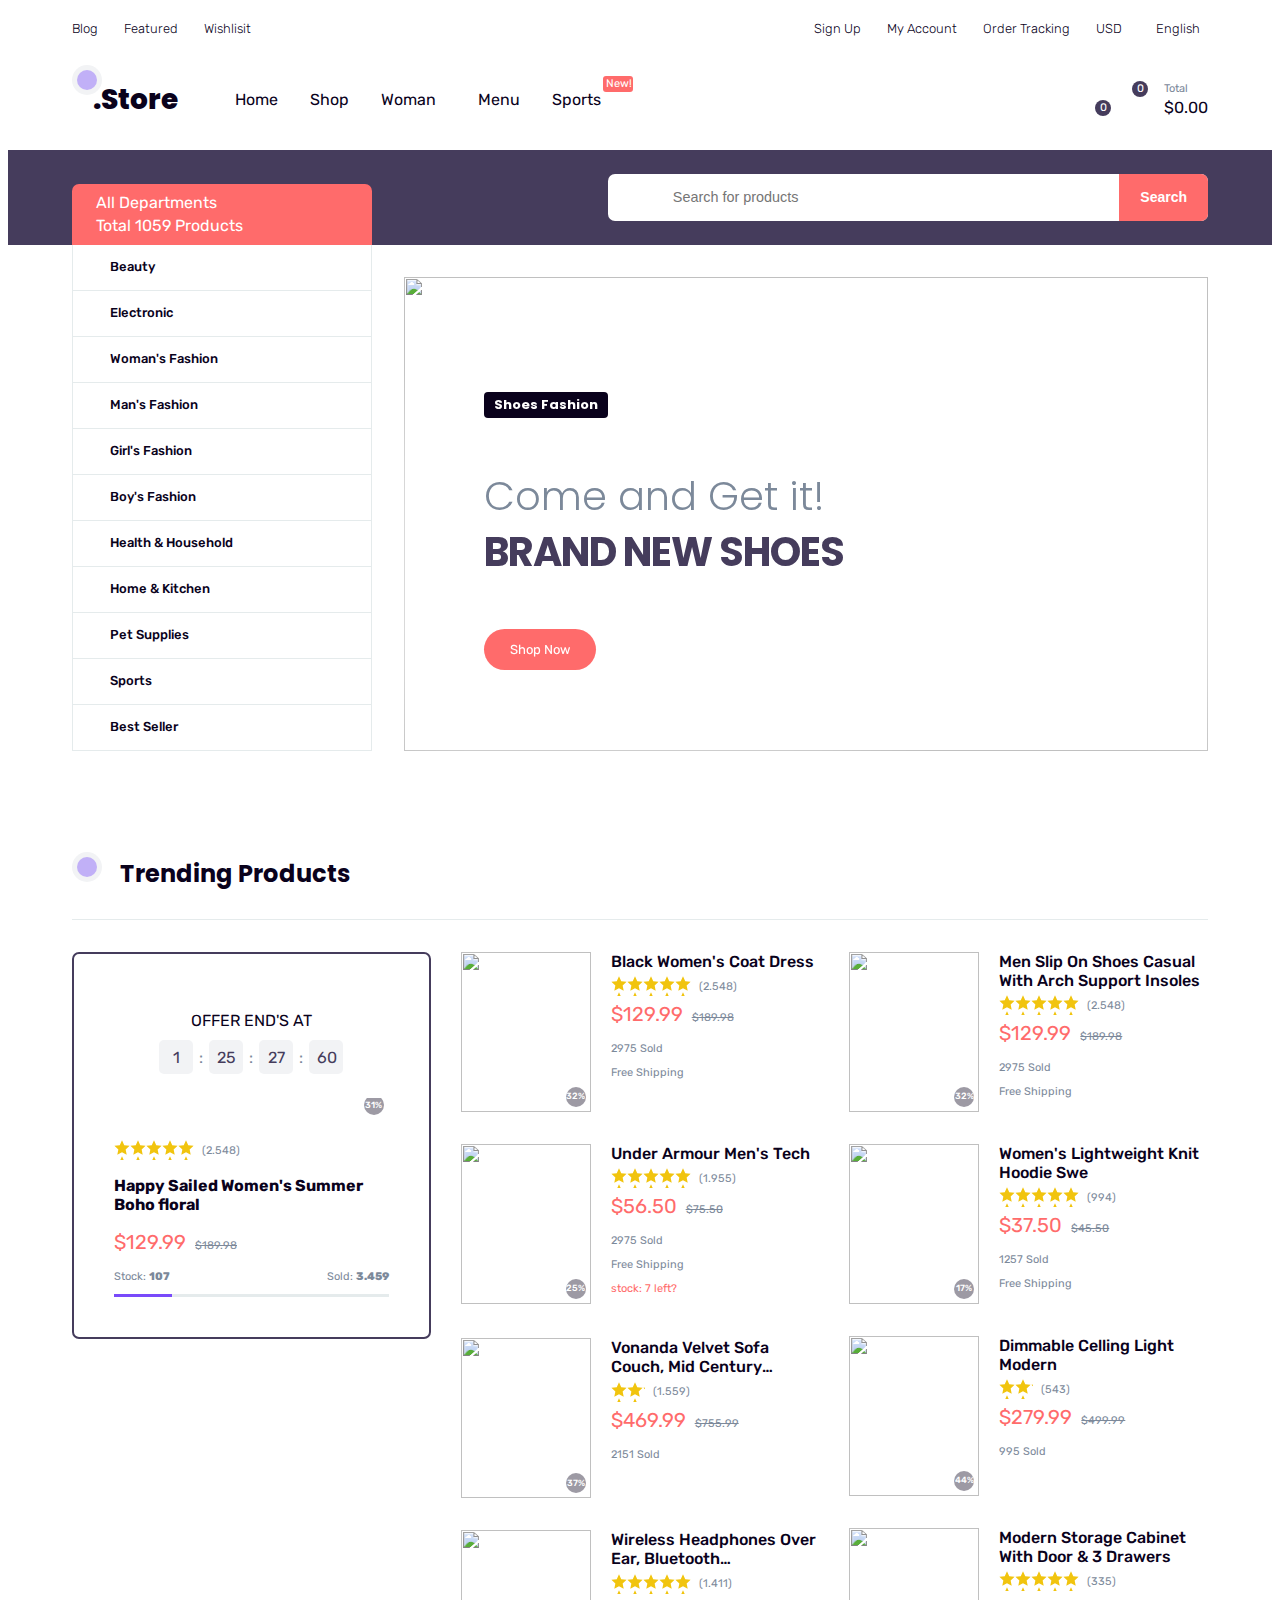
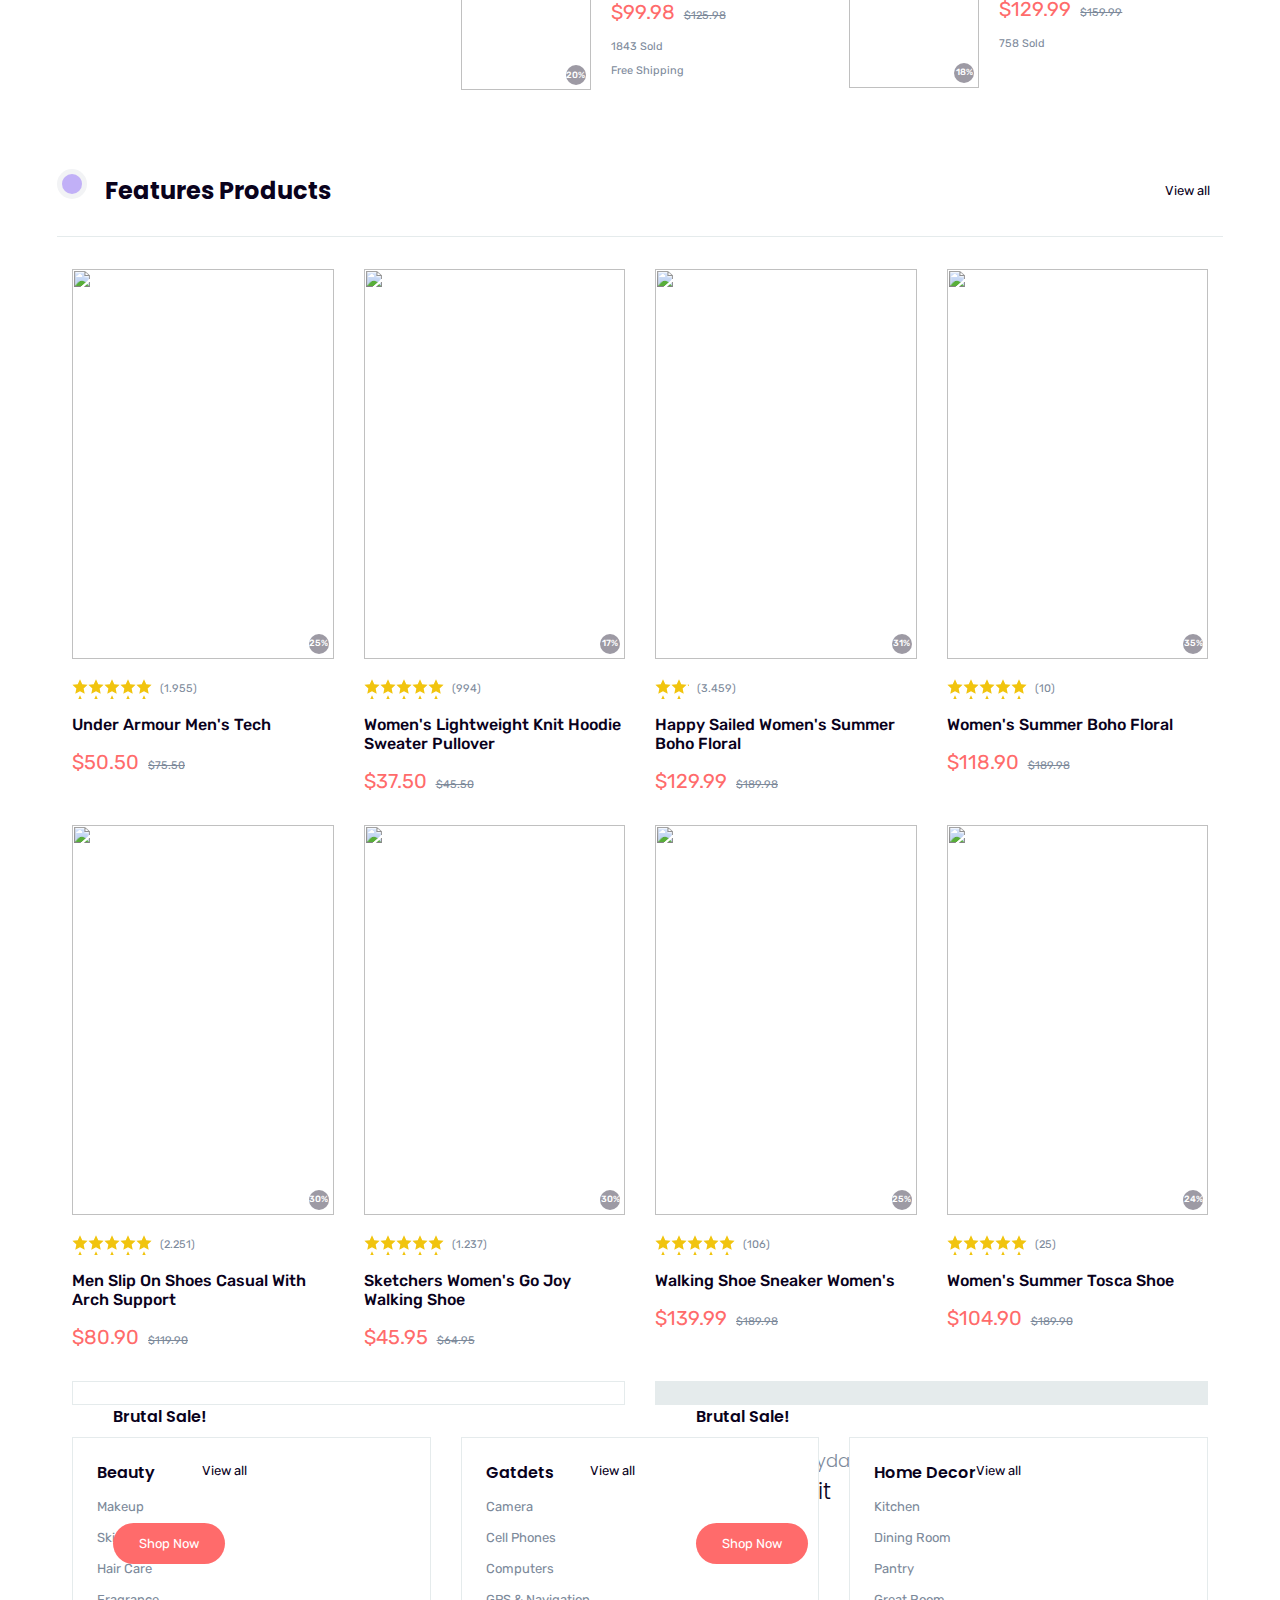
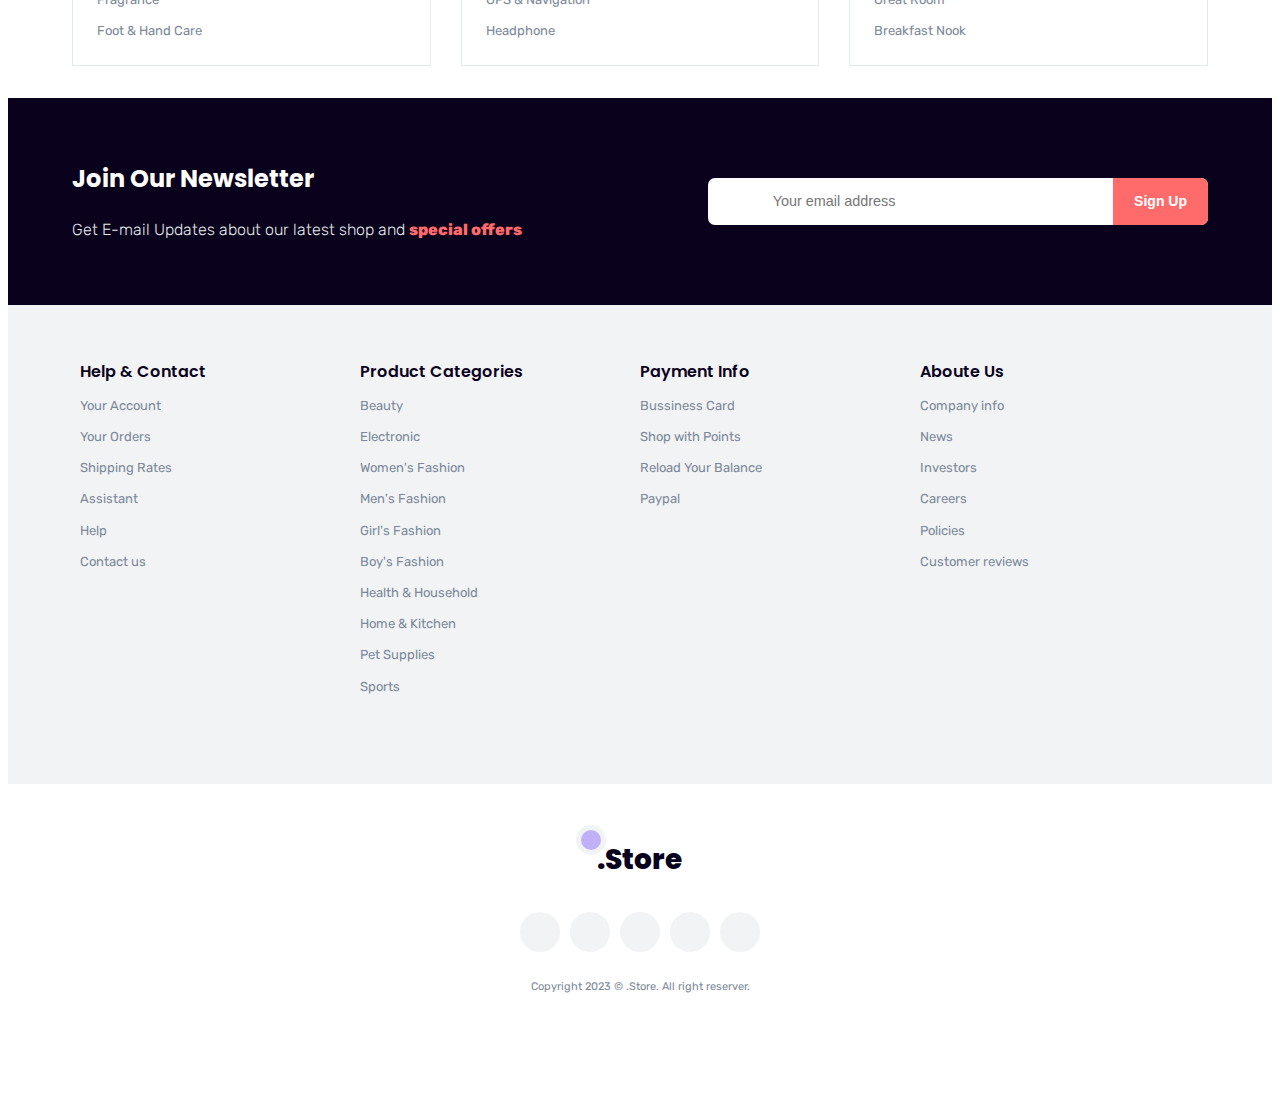
==== commit abbfd0fe: "New Update" ====
--- a/index.html
+++ b/index.html
@@ -1455,13 +1455,13 @@
                                 </a>
                             </li>
                             <li>
-                                <a href="#" class="t-search">
+                                <a href="#0" class="t-search">
                                     <i class="ri-search-line"></i>
                                     <span>Search</span>
                                 </a>
                             </li>
                             <li>
-                                <a href="#">
+                                <a href="#0">
                                     <i class="ri-shopping-cart-line"></i>
                                     <span>Cart</span>
                                     <div class="fly-item">
--- a/style.css
+++ b/style.css
@@ -1043,11 +1043,19 @@
   padding: 2.5em 0;
   background-color: var(--secondary-dark-color);
   z-index: 1000;
+  visibility: hidden;
+  opacity: 0;
+  will-change: visibility, opacity;
+}
+.showsearch .search-bottom{
+  visibility: inherit;
+  opacity: 1;
 }
 .search-bottom .t-close{
   position: absolute;
   top: -54px;
   right: 0;
+  background-color: var(--dark-color);
 }
 .search-bottom .t-close:hover{
   background-color: var(--primary-color);
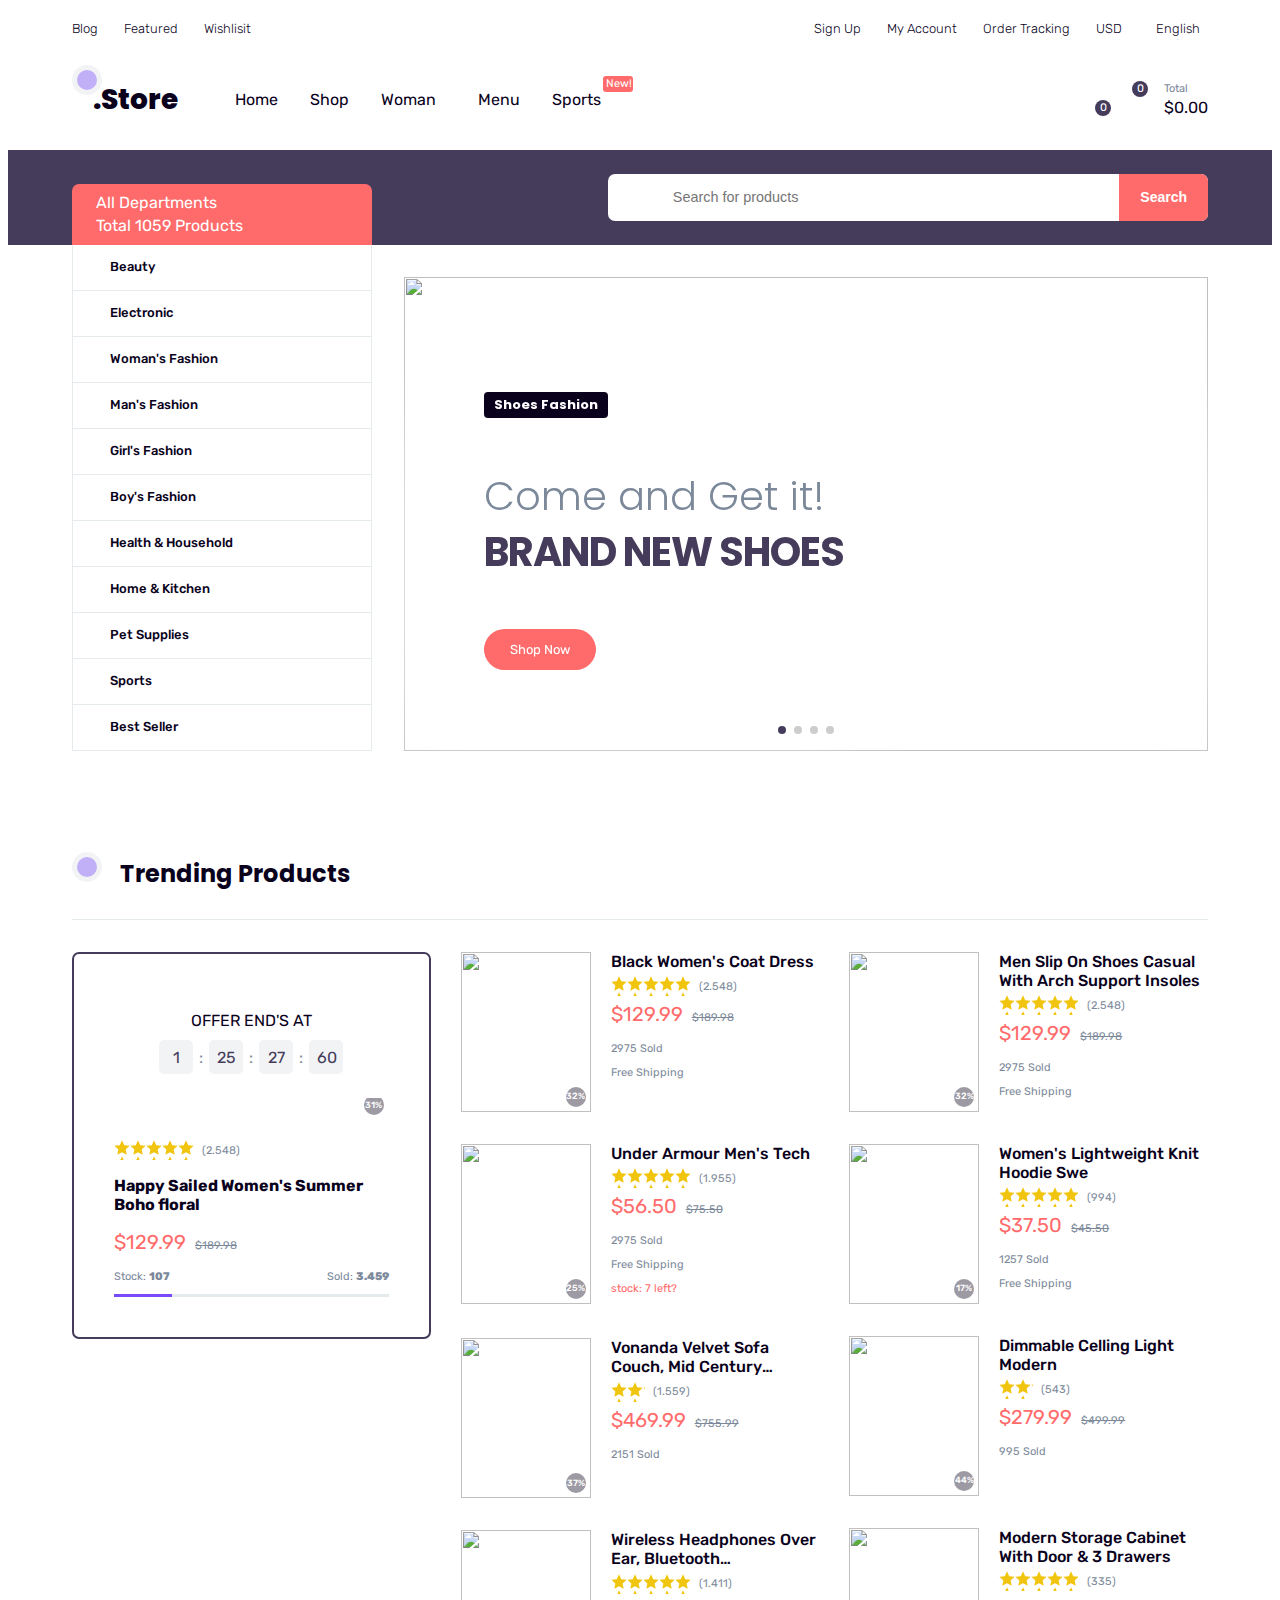
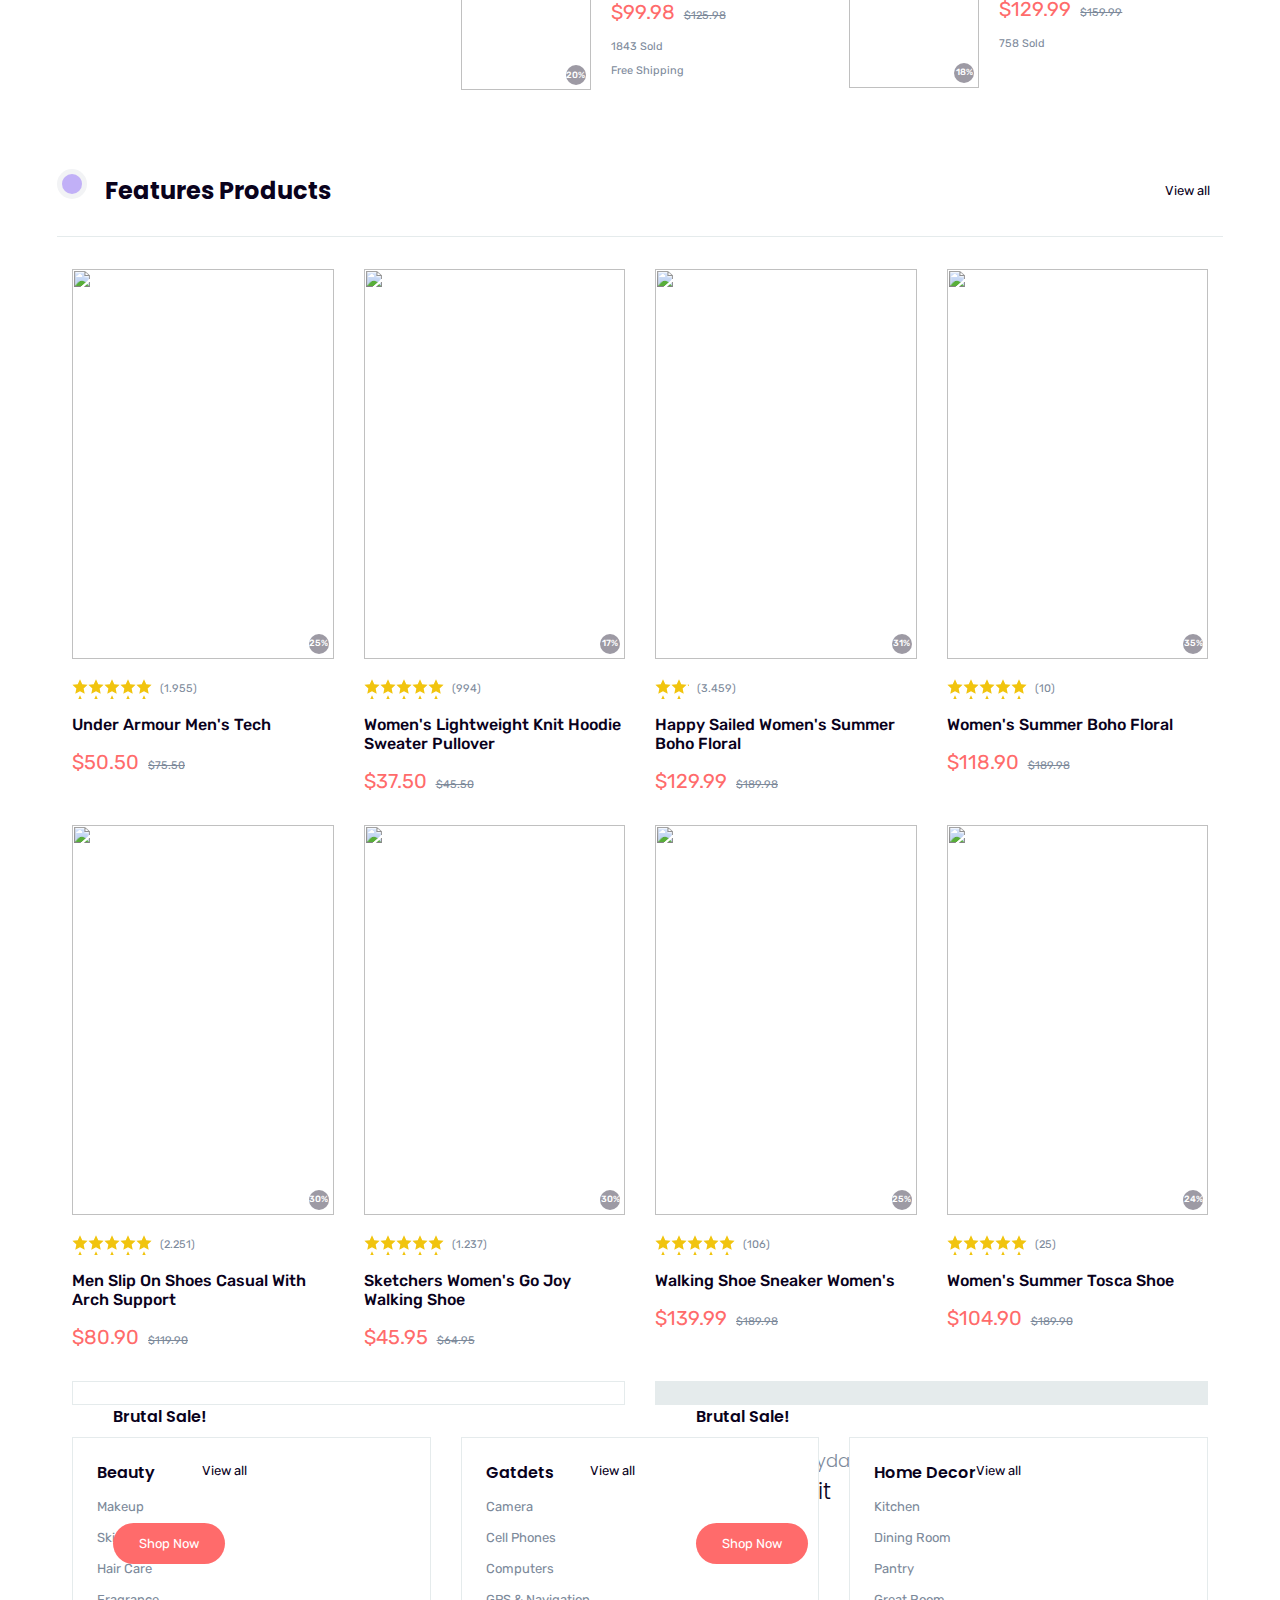
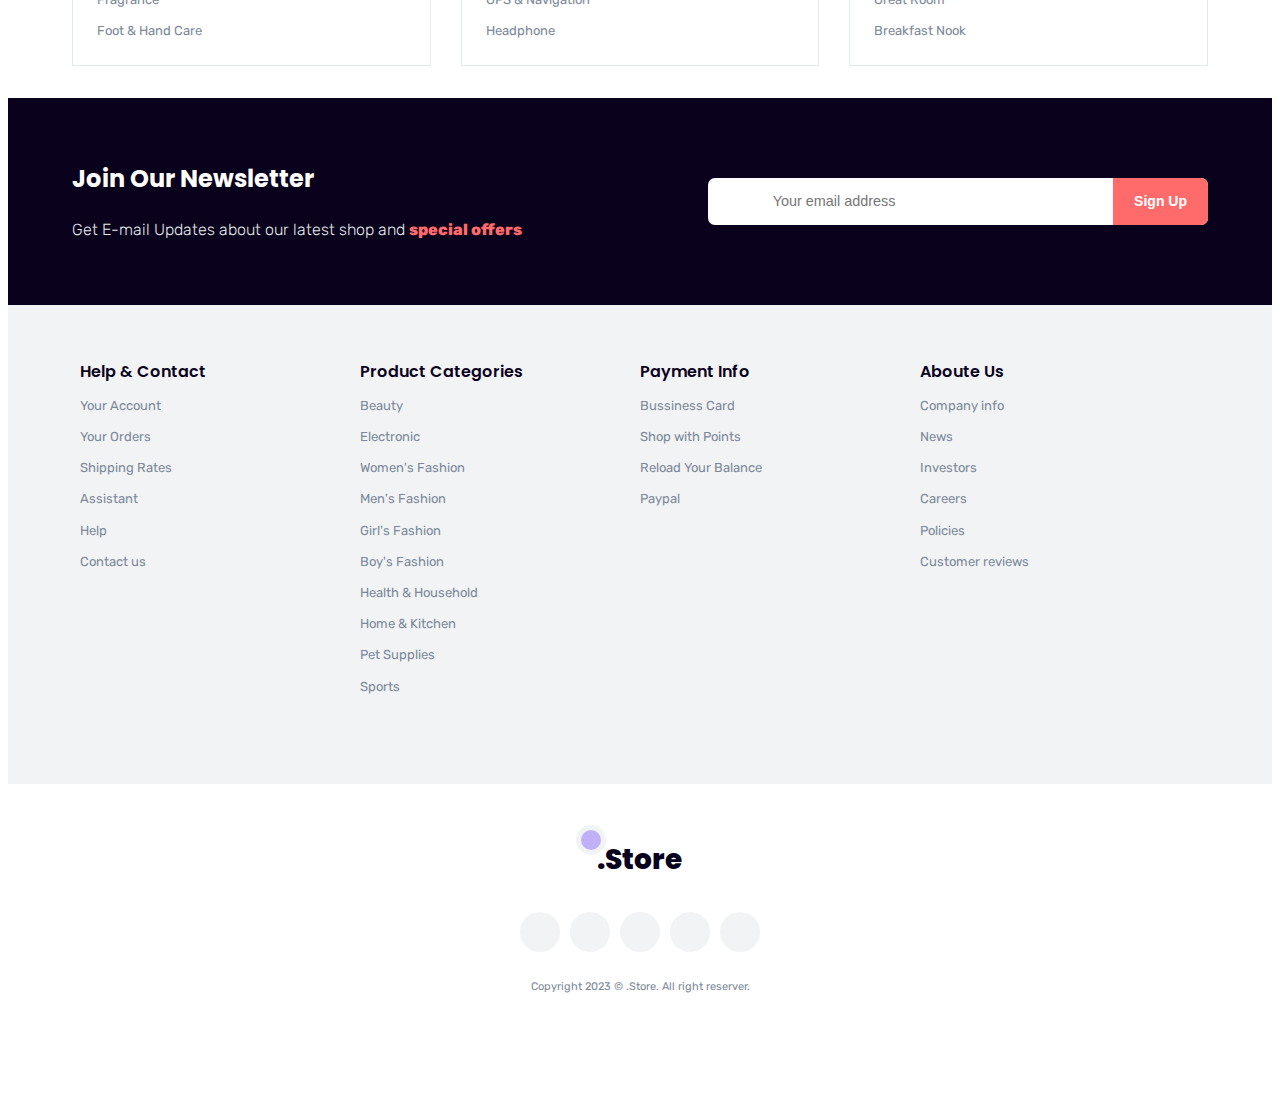
==== commit dba6c364: "New Update" ====
--- a/index.html
+++ b/index.html
@@ -1,1502 +1,1758 @@
 <!DOCTYPE html>
 <html lang="en">
-
-<head>
-    <meta charset="UTF-8">
-    <meta http-equiv="X-UA-Compatible" content="IE=edge">
-    <meta name="viewport" content="width=device-width, initial-scale=1.0">
-    <link rel="stylesheet" href="style.css">
-    <link href="https://cdn.jsdelivr.net/npm/remixicon@2.5.0/fonts/remixicon.css" rel="stylesheet">
-    <link rel="stylesheet" href="https://cdn.jsdelivr.net/npm/swiper@8/swiper-bundle.min.css" />
+  <head>
+    <meta charset="UTF-8" />
+    <meta http-equiv="X-UA-Compatible" content="IE=edge" />
+    <meta name="viewport" content="width=device-width, initial-scale=1.0" />
+    <link rel="stylesheet" href="style.css" />
+    <link
+      href="https://cdn.jsdelivr.net/npm/remixicon@2.5.0/fonts/remixicon.css"
+      rel="stylesheet"
+    />
+    <link
+      rel="stylesheet"
+      href="https://cdn.jsdelivr.net/npm/swiper@8/swiper-bundle.min.css"
+    />
     <title>E-commerce Website</title>
-</head>
-
-<body>
-    <div id="page" class="site">
-
-        <aside class="site-off desktop-hide">
-            <div class="off-canvas">
-                <div class="canvas-head">
-                    <div class="logo"><a href="/"><span class="circle"></span>.Store</a></div>
-                    <a href="#" class="t-close flexcenter"><i class="ri-close-line"></i></a>
+  </head>
+
+  <body>
+    <div id="page" class="site page-home">
+      <aside class="site-off desktop-hide">
+        <div class="off-canvas">
+          <div class="canvas-head">
+            <div class="logo">
+              <a href="/"><span class="circle"></span>.Store</a>
+            </div>
+            <a href="#" class="t-close flexcenter"
+              ><i class="ri-close-line"></i
+            ></a>
+          </div>
+          <div class="departments"></div>
+          <nav></nav>
+          <div class="thetop-nav"></div>
+        </div>
+      </aside>
+
+      <!-- Start Header -->
+      <header>
+        <div class="header-top mobile-hide">
+          <div class="container">
+            <div class="wrapper flexitem">
+              <div class="left">
+                <ul class="flexitem main-links">
+                  <li><a href="#">Blog</a></li>
+                  <li><a href="#">Featured</a></li>
+                  <li><a href="#">Wishlisit</a></li>
+                </ul>
+              </div>
+              <div class="right">
+                <ul class="flexitem main-links">
+                  <li><a href="#">Sign Up</a></li>
+                  <li><a href="#">My Account</a></li>
+                  <li><a href="#">Order Tracking</a></li>
+                  <li>
+                    <a href="#"
+                      >USD
+                      <span class="icon-small"
+                        ><i class="ri-arrow-down-s-line"></i></span
+                    ></a>
+                    <ul>
+                      <li class="current"><a href="#">USD</a></li>
+                      <li><a href="#">EURO</a></li>
+                      <li><a href="#">GBP</a></li>
+                      <li><a href="#">IDR</a></li>
+                    </ul>
+                  </li>
+                  <li>
+                    <a href="#"
+                      >English
+                      <span class="icon-small"
+                        ><i class="ri-arrow-down-s-line"></i></span
+                    ></a>
+                    <ul>
+                      <li class="current"><a href="#">English</a></li>
+                      <li><a href="#">German</a></li>
+                      <li><a href="#">Spanish</a></li>
+                      <li><a href="#">Bahasa</a></li>
+                    </ul>
+                  </li>
+                </ul>
+              </div>
+            </div>
+          </div>
+        </div>
+        <!-- Header Top ------ -->
+        <div class="header-nav">
+          <div class="container">
+            <div class="wrapper flexitem">
+              <a href="#" class="trigger desktop-hide"
+                ><i class="ri-menu-2-line"></i
+              ></a>
+              <div class="left flexitem">
+                <div class="logo">
+                  <a href="/"><span class="circle"></span>.Store</a>
                 </div>
-                <div class="departments"></div>
-                <nav></nav>
-                <div class="thetop-nav"></div>
+                <nav class="mobile-hide">
+                  <ul class="flexitem second-links">
+                    <li><a href="#">Home</a></li>
+                    <li><a href="#">Shop</a></li>
+                    <li class="has-child">
+                      <a href="#"
+                        >Woman
+                        <div class="icon-small">
+                          <i class="ri-arrow-down-s-line"></i>
+                        </div>
+                      </a>
+                      <div class="mega">
+                        <div class="container">
+                          <div class="wrapper">
+                            <div class="flexcol">
+                              <div class="row">
+                                <h4>Woman's Clothing</h4>
+                                <ul>
+                                  <li><a href="#">Dresses</a></li>
+                                  <li><a href="#">Tops & Tees</a></li>
+                                  <li><a href="#">Jackets & Capris</a></li>
+                                  <li><a href="#">Sweaters</a></li>
+                                  <li><a href="#">Costumes</a></li>
+                                  <li><a href="#">Hoodies & Sweatshirts</a></li>
+                                  <li><a href="#">Pajamas & Robes</a></li>
+                                  <li><a href="#">Shorts</a></li>
+                                  <li><a href="#">Swimwear</a></li>
+                                </ul>
+                              </div>
+                            </div>
+                            <div class="flexcol">
+                              <div class="row">
+                                <h4>Jewelry</h4>
+                                <ul>
+                                  <li><a href="#">Accessories</a></li>
+                                  <li><a href="#">Bags & Purses</a></li>
+                                  <li><a href="#">Necklaces</a></li>
+                                  <li><a href="#">Rings</a></li>
+                                  <li><a href="#">Earrings</a></li>
+                                  <li><a href="#">Bracelets</a></li>
+                                  <li><a href="#">Body Jewelry</a></li>
+                                </ul>
+                              </div>
+                            </div>
+                            <div class="flexcol">
+                              <div class="row">
+                                <h4>Beauty</h4>
+                                <ul>
+                                  <li><a href="#">Bath Accessories</a></li>
+                                  <li><a href="#">Makeup & Cosmetics</a></li>
+                                  <li><a href="#">Skin Care</a></li>
+                                  <li><a href="#">Hair Care</a></li>
+                                  <li><a href="#">Essential Oils</a></li>
+                                  <li><a href="#">Fragrances</a></li>
+                                  <li><a href="#">Soap & Bath Bombs</a></li>
+                                  <li>
+                                    <a href="#">Face Masks & Coverings</a>
+                                  </li>
+                                  <li><a href="#">Soap Kits & Gifts</a></li>
+                                </ul>
+                              </div>
+                            </div>
+                            <div class="flexcol">
+                              <div class="row">
+                                <h4>Top Brands</h4>
+                                <ul>
+                                  <li><a href="#">Nike</a></li>
+                                  <li><a href="#">Louis Vuitton</a></li>
+                                  <li><a href="#">Hermes</a></li>
+                                  <li><a href="#">Gucci</a></li>
+                                  <li><a href="#">Zalando</a></li>
+                                  <li><a href="#">Tiffany & Co.</a></li>
+                                  <li><a href="#">Zara</a></li>
+                                  <li><a href="#">H&M</a></li>
+                                  <li><a href="#">Cartier</a></li>
+                                  <li><a href="#">Chanel</a></li>
+                                  <li><a href="#">Hurley</a></li>
+                                </ul>
+                                <a href="#" class="view-all"
+                                  >View all Brands
+                                  <i class="ri-arrow-right-line"></i
+                                ></a>
+                              </div>
+                            </div>
+                            <div class="flexcol products">
+                              <div class="row">
+                                <div class="media">
+                                  <div class="thumbnail object-cover">
+                                    <a href="#">
+                                      <img
+                                        src="assets/products/apparel4.jpg"
+                                        alt=""
+                                      />
+                                    </a>
+                                  </div>
+                                </div>
+                                <div class="text-content">
+                                  <h4>Most wanted</h4>
+                                  <a href="#" class="primary-button"
+                                    >Order Now</a
+                                  >
+                                </div>
+                              </div>
+                            </div>
+                          </div>
+                        </div>
+                      </div>
+                    </li>
+                    <li><a href="#">Menu</a></li>
+                    <li>
+                      <a href="#"
+                        >Sports
+                        <div class="fly-item"><span>New!</span></div>
+                      </a>
+                    </li>
+                  </ul>
+                </nav>
+              </div>
+              <div class="right">
+                <ul class="flexitem second-links">
+                  <li class="mobile-hide">
+                    <a href="#">
+                      <div class="icon-large">
+                        <i class="ri-heart-line"></i>
+                      </div>
+                      <div class="fly-item">
+                        <span class="item-number">0</span>
+                      </div>
+                    </a>
+                  </li>
+                  <li>
+                    <a href="#" class="iscart">
+                      <div class="icon-large">
+                        <i class="ri-shopping-cart-line"></i>
+                        <div class="fly-item">
+                          <span class="item-number">0</span>
+                        </div>
+                      </div>
+                      <div class="icon-text">
+                        <div class="mini-text">Total</div>
+                        <div class="cart-total">$0.00</div>
+                      </div>
+                    </a>
+                  </li>
+                </ul>
+              </div>
             </div>
-        </aside>
-
-        <!-- Start Header -->
-        <header>
-            <div class="header-top mobile-hide">
-                <div class="container">
-                    <div class="wrapper flexitem">
-                        <div class="left">
-                            <ul class="flexitem main-links">
-                                <li><a href="#">Blog</a></li>
-                                <li><a href="#">Featured</a></li>
-                                <li><a href="#">Wishlisit</a></li>
-                            </ul>
-                        </div>
-                        <div class="right">
-                            <ul class="flexitem main-links">
-                                <li><a href="#">Sign Up</a></li>
-                                <li><a href="#">My Account</a></li>
-                                <li><a href="#">Order Tracking</a></li>
-                                <li><a href="#">USD <span class="icon-small"><i
-                                                class="ri-arrow-down-s-line"></i></span></a>
-                                    <ul>
-                                        <li class="current"><a href="#">USD</a></li>
-                                        <li><a href="#">EURO</a></li>
-                                        <li><a href="#">GBP</a></li>
-                                        <li><a href="#">IDR</a></li>
-                                    </ul>
-                                </li>
-                                <li><a href="#">English <span class="icon-small"><i
-                                                class="ri-arrow-down-s-line"></i></span></a>
-                                    <ul>
-                                        <li class="current"><a href="#">English</a></li>
-                                        <li><a href="#">German</a></li>
-                                        <li><a href="#">Spanish</a></li>
-                                        <li><a href="#">Bahasa</a></li>
-                                    </ul>
-                                </li>
-
-                            </ul>
-                        </div>
-                    </div>
-                </div>
-            </div>
-            <!-- Header Top ------ -->
-            <div class="header-nav">
-                <div class="container">
-                    <div class="wrapper flexitem">
-                        <a href="#" class="trigger desktop-hide"><i class="ri-menu-2-line"></i></a>
-                        <div class="left flexitem">
-                            <div class="logo"><a href="/"><span class="circle"></span>.Store</a></div>
-                            <nav class="mobile-hide">
-                                <ul class="flexitem second-links">
-                                    <li><a href="#">Home</a></li>
-                                    <li><a href="#">Shop</a></li>
-                                    <li class="has-child"><a href="#">Woman
-                                            <div class="icon-small"><i class="ri-arrow-down-s-line"></i></div>
-                                        </a>
-                                        <div class="mega">
-                                            <div class="container">
-                                                <div class="wrapper">
-                                                    <div class="flexcol">
-                                                        <div class="row">
-                                                            <h4>Woman's Clothing</h4>
-                                                            <ul>
-                                                                <li><a href="#">Dresses</a></li>
-                                                                <li><a href="#">Tops & Tees</a></li>
-                                                                <li><a href="#">Jackets & Capris</a></li>
-                                                                <li><a href="#">Sweaters</a></li>
-                                                                <li><a href="#">Costumes</a></li>
-                                                                <li><a href="#">Hoodies & Sweatshirts</a></li>
-                                                                <li><a href="#">Pajamas & Robes</a></li>
-                                                                <li><a href="#">Shorts</a></li>
-                                                                <li><a href="#">Swimwear</a></li>
-                                                            </ul>
-                                                        </div>
-                                                    </div>
-                                                    <div class="flexcol">
-                                                        <div class="row">
-                                                            <h4>Jewelry</h4>
-                                                            <ul>
-                                                                <li><a href="#">Accessories</a></li>
-                                                                <li><a href="#">Bags & Purses</a></li>
-                                                                <li><a href="#">Necklaces</a></li>
-                                                                <li><a href="#">Rings</a></li>
-                                                                <li><a href="#">Earrings</a></li>
-                                                                <li><a href="#">Bracelets</a></li>
-                                                                <li><a href="#">Body Jewelry</a></li>
-                                                            </ul>
-                                                        </div>
-                                                    </div>
-                                                    <div class="flexcol">
-                                                        <div class="row">
-                                                            <h4>Beauty</h4>
-                                                            <ul>
-                                                                <li><a href="#">Bath Accessories</a></li>
-                                                                <li><a href="#">Makeup & Cosmetics</a></li>
-                                                                <li><a href="#">Skin Care</a></li>
-                                                                <li><a href="#">Hair Care</a></li>
-                                                                <li><a href="#">Essential Oils</a></li>
-                                                                <li><a href="#">Fragrances</a></li>
-                                                                <li><a href="#">Soap & Bath Bombs</a></li>
-                                                                <li><a href="#">Face Masks & Coverings</a></li>
-                                                                <li><a href="#">Soap Kits & Gifts</a></li>
-                                                            </ul>
-                                                        </div>
-                                                    </div>
-                                                    <div class="flexcol">
-                                                        <div class="row">
-                                                            <h4>Top Brands</h4>
-                                                            <ul>
-                                                                <li><a href="#">Nike</a></li>
-                                                                <li><a href="#">Louis Vuitton</a></li>
-                                                                <li><a href="#">Hermes</a></li>
-                                                                <li><a href="#">Gucci</a></li>
-                                                                <li><a href="#">Zalando</a></li>
-                                                                <li><a href="#">Tiffany & Co.</a></li>
-                                                                <li><a href="#">Zara</a></li>
-                                                                <li><a href="#">H&M</a></li>
-                                                                <li><a href="#">Cartier</a></li>
-                                                                <li><a href="#">Chanel</a></li>
-                                                                <li><a href="#">Hurley</a></li>
-                                                            </ul>
-                                                            <a href="#" class="view-all">View all Brands <i
-                                                                    class="ri-arrow-right-line"></i></a>
-                                                        </div>
-                                                    </div>
-                                                    <div class="flexcol products">
-                                                        <div class="row">
-                                                            <div class="media">
-                                                                <div class="thumbnail object-cover">
-                                                                    <a href="#">
-                                                                        <img src="assets/products/apparel4.jpg" alt="">
-                                                                    </a>
-                                                                </div>
-                                                            </div>
-                                                            <div class="text-content">
-                                                                <h4>Most wanted</h4>
-                                                                <a href="#" class="primary-button">Order Now</a>
-                                                            </div>
-                                                        </div>
-                                                    </div>
-                                                </div>
-                                            </div>
-                                        </div>
-                                    </li>
-                                    <li><a href="#">Menu</a></li>
-                                    <li><a href="#">Sports
-                                            <div class="fly-item"><span>New!</span></div>
-                                        </a></li>
-                                </ul>
-                            </nav>
-                        </div>
-                        <div class="right">
-                            <ul class="flexitem second-links">
-                                <li class="mobile-hide"><a href="#">
-                                        <div class="icon-large"><i class="ri-heart-line"></i></div>
-                                        <div class="fly-item"><span class="item-number">0</span></div>
-                                    </a></li>
-                                <li><a href="#" class="iscart">
-                                        <div class="icon-large">
-                                            <i class="ri-shopping-cart-line"></i>
-                                            <div class="fly-item"><span class="item-number">0</span></div>
-                                        </div>
-                                        <div class="icon-text">
-                                            <div class="mini-text">Total</div>
-                                            <div class="cart-total">$0.00</div>
-                                        </div>
-                                    </a></li>
-                            </ul>
-                        </div>
-                    </div>
-                </div>
-            </div>
-
-
-            <div class="header-main mobile-hide">
-                <div class="container">
-                    <div class="wrapper flexitem">
-                        <div class="left">
-                            <div class="dpt-cart">
-                                <div class="dpt-head">
-                                    <div class="main-text">All Departments</div>
-                                    <div class="main-text mobile-hide">Total 1059 Products</div>
-                                    <a href="#" class="dpt-trigger mobile-hide">
-                                        <i class="ri-menu-3-line ri-xl"></i>
-                                    </a>
-                                </div>
-                                <div class="dpt-menu">
-                                    <ul class="second-links">
-
-                                        <li class="has-child beauty">
-                                            <a href="#">
-                                                <div class="icon-large"><i class="ri-bear-smile-line"></i></div>
-                                                Beauty
-                                                <div class="icon-small"><i class="ri-arrow-right-s-line"></i></div>
-                                            </a>
-                                            <ul>
-                                                <li><a href="#">Makeup</a></li>
-                                                <li><a href="#">Skin Care</a></li>
-                                                <li><a href="#">Hair Care</a></li>
-                                                <li><a href="#">Fragrance</a></li>
-                                                <li><a href="#">Foot & Hand Care</a></li>
-                                                <li><a href="#">Tools & Accessories</a></li>
-                                                <li><a href="#">Shave & Hair Removal</a></li>
-                                                <li><a href="#">Personal Care</a></li>
-                                            </ul>
-                                        </li>
-                                        <li class="has-child electronic">
-                                            <a href="#">
-                                                <div class="icon-large"><i class="ri-bluetooth-line"></i></div>
-                                                Electronic
-                                                <div class="icon-small"><i class="ri-arrow-right-s-line"></i></div>
-                                            </a>
-                                            <ul>
-                                                <li><a href="#">Camera</a></li>
-                                                <li><a href="#">Cell Phones</a></li>
-                                                <li><a href="#">Computers</a></li>
-                                                <li><a href="#">GPS & Navigation</a></li>
-                                                <li><a href="#">Headphones</a></li>
-                                                <li><a href="#">Home Audio</a></li>
-                                                <li><a href="#">Television</a></li>
-                                                <li><a href="#">Video Projectors</a></li>
-                                                <li><a href="#">Wearable technology</a></li>
-                                            </ul>
-                                        </li>
-                                        <li class="has-child fashion">
-                                            <a href="#">
-                                                <div class="icon-large"><i class="ri-t-shirt-air-line"></i></div>
-                                                Woman's Fashion
-                                                <div class="icon-small"><i class="ri-arrow-right-s-line"></i></div>
-                                            </a>
-                                            <ul>
-                                                <li><a href="#">Clothing</a></li>
-                                                <li><a href="#">Shoes</a></li>
-                                                <li><a href="#">Jewelry</a></li>
-                                                <li><a href="#">Watches</a></li>
-                                                <li><a href="#">Handbags</a></li>
-                                                <li><a href="#">Accessories</a></li>
-                                                <li><a href="#">Personal Care</a></li>
-                                            </ul>
-                                        </li>
-                                        <li>
-                                            <a href="#">
-                                                <div class="icon-large"><i class="ri-shirt-line"></i></div>
-                                                Man's Fashion
-                                                <div class="icon-small"><i class="ri-arrow-right-s-line"></i></div>
-                                            </a>
-
-                                        </li>
-                                        <li>
-                                            <a href="#">
-                                                <div class="icon-large"><i class="ri-user-5-line"></i></div>
-                                                Girl's Fashion
-                                                <div class="icon-small"><i class="ri-arrow-right-s-line"></i></div>
-                                            </a>
-
-                                        </li>
-                                        <li>
-                                            <a href="#">
-                                                <div class="icon-large"><i class="ri-user-6-line"></i></div>
-                                                Boy's Fashion
-                                                <div class="icon-small"><i class="ri-arrow-right-s-line"></i></div>
-                                            </a>
-
-                                        </li>
-                                        <li>
-                                            <a href="#">
-                                                <div class="icon-large"><i class="ri-heart-pulse-line"></i></div>
-                                                Health & Household
-                                                <div class="icon-small"><i class="ri-arrow-right-s-line"></i></div>
-                                            </a>
-
-                                        </li>
-                                        <li class="has-child homekit">
-                                            <a href="#">
-                                                <div class="icon-large"><i class="ri-t-shirt-air-line"></i></div>
-                                                Home & Kitchen
-                                                <div class="icon-small"><i class="ri-arrow-right-s-line"></i></div>
-                                            </a>
-                                            <div class="mega">
-                                                <div class="flexcol">
-                                                    <div class="row">
-                                                        <h4><a href="#">Kitchen & Dining</a></h4>
-                                                        <ul>
-                                                            <li><a href="#">Kitchen</a></li>
-                                                            <li><a href="#">Dining Room</a></li>
-                                                            <li><a href="#">Pantry</a></li>
-                                                            <li><a href="#">Great Room</a></li>
-                                                            <li><a href="#">Breakfast Room</a></li>
-                                                        </ul>
-                                                    </div>
-                                                    <div class="row">
-                                                        <h4><a href="#">Living</a></h4>
-                                                        <ul>
-                                                            <li><a href="#">Living Room</a></li>
-                                                            <li><a href="#">Family Room</a></li>
-                                                            <li><a href="#">Sunroom</a></li>
-                                                        </ul>
-                                                    </div>
-                                                </div>
-                                                <div class="flexcol">
-                                                    <div class="row">
-                                                        <h4><a href="#">Bed & Bath</a></h4>
-                                                        <ul>
-                                                            <li><a href="#">Bathroom</a></li>
-                                                            <li><a href="#">Powder Room</a></li>
-                                                            <li><a href="#">Bedroom</a></li>
-                                                            <li><a href="#">Storage & Closet</a></li>
-                                                            <li><a href="#">Baby & Kids</a></li>
-                                                        </ul>
-                                                    </div>
-                                                    <div class="row">
-                                                        <h4><a href="#">Utility</a></h4>
-                                                        <ul>
-                                                            <li><a href="#">Laundry</a></li>
-                                                            <li><a href="#">Garage</a></li>
-                                                            <li><a href="#">Mudroom</a></li>
-                                                        </ul>
-                                                    </div>
-                                                </div>
-                                                <div class="flexcol">
-                                                    <div class="row">
-                                                        <h4><a href="#">Outdoor</a></h4>
-                                                        <ul>
-                                                            <li><a href="#">Landscape</a></li>
-                                                            <li><a href="#">Patio</a></li>
-                                                            <li><a href="#">Deck</a></li>
-                                                            <li><a href="#">Pool</a></li>
-                                                            <li><a href="#">Backyard</a></li>
-                                                            <li><a href="#">Porch</a></li>
-                                                            <li><a href="#">Exterior</a></li>
-                                                            <li><a href="#">Outdoor Kitchen</a></li>
-                                                            <li><a href="#">Front yard</a></li>
-                                                            <li><a href="#">Driveway</a></li>
-                                                            <li><a href="#">Poolhouse</a></li>
-                                                        </ul>
-                                                    </div>
-                                                </div>
-                                            </div>
-                                        </li>
-                                        <li>
-                                            <a href="#">
-                                                <div class="icon-large"><i class="ri-android-line"></i></div>
-                                                Pet Supplies
-                                            </a>
-
-                                        </li>
-                                        <li>
-                                            <a href="#">
-                                                <div class="icon-large"><i class="ri-basketball-line"></i></div>
-                                                Sports
-                                            </a>
-
-                                        </li>
-                                        <li>
-                                            <a href="#">
-                                                <div class="icon-large"><i class="ri-shield-star-line"></i></div>
-                                                Best Seller
-                                            </a>
-
-                                        </li>
-                                    </ul>
-                                </div>
-                            </div>
-                        </div>
-                        <div class="right">
-                            <div class="search-box">
-                                <form action="" class="search">
-                                    <span class="icon-large"><i class="ri-search-line"></i></span>
-                                    <input type="search" placeholder="Search for products">
-                                    <button type="submit">Search</button>
-                                </form>
-                            </div>
-                        </div>
-                    </div>
-                </div>
-            </div>
-        </header>
-        <!-- End Header -->
-
-        <!-- Start Main -->
-        <main>
-            <!-- Slider -->
-            <div class="slider">
-                <div class="container">
-                    <div class="wrapper">
-                        <div class="myslider swiper">
-                            <div class="swiper-wrapper">
-
-                                <div class="swiper-slide">
-                                    <div class="item">
-                                        <div class="image object-cover">
-                                            <img src="assets/slider/slider0.jpg" alt="">
-                                        </div>
-                                        <div class="text-content flexcol">
-                                            <h4>Shoes Fashion</h4>
-                                            <h2><span>Come and Get it!</span><br /><span>Brand New Shoes</span></h2>
-                                            <a href="#" class="primary-button">Shop Now</a>
-                                        </div>
-                                    </div>
-                                </div>
-                                <div class="swiper-slide">
-                                    <div class="item">
-                                        <div class="image object-cover">
-                                            <img src="assets/slider/slider1.jpg" alt="">
-                                        </div>
-                                        <div class="text-content flexcol">
-                                            <h4>Quick Fashion</h4>
-                                            <h2><span>Fit Your Wardrobe</span><br /><span>Brand New Shoes</span></h2>
-                                            <a href="#" class="primary-button">Shop Now</a>
-                                        </div>
-                                    </div>
-                                </div>
-                                <div class="swiper-slide">
-                                    <div class="item">
-                                        <div class="image object-cover">
-                                            <img src="assets/slider/slider2.jpg" alt="">
-                                        </div>
-                                        <div class="text-content flexcol">
-                                            <h4>Quick Offer</h4>
-                                            <h2><span>Wooden Minimal</span><br /><span>Brand New Shoes</span></h2>
-                                            <a href="#" class="primary-button">Shop Now</a>
-                                        </div>
-                                    </div>
-                                </div>
-                                <div class="swiper-slide">
-                                    <div class="item">
-                                        <div class="image object-cover">
-                                            <img src="assets/slider/slider3.jpg" alt="">
-                                        </div>
-                                        <div class="text-content flexcol">
-                                            <h4>Best Deals</h4>
-                                            <h2><span>Home Workout Accessories</span><br /><span>Brand New Shoes</span>
-                                            </h2>
-                                            <a href="#" class="primary-button">Shop Now</a>
-                                        </div>
-                                    </div>
-                                </div>
-                            </div>
-                            <div class="swiper-pagination"></div>
-
-
-                        </div>
-                    </div>
-                </div>
-            </div>
-            <!-- Slider-------->
-
-            <!-- Brands -->
-            <div class="brands">
-                <div class="container">
-                    <div class="wrapper flexitem">
-                        <div class="item">
-                            <a href="#">
-                                <img src="assets//brands/zara.png" alt="">
-                            </a>
-                        </div>
-                        <div class="item">
-                            <a href="#">
-                                <img src="assets//brands/samsung.png" alt="">
-                            </a>
-                        </div>
-                        <div class="item">
-                            <a href="#">
-                                <img src="assets//brands/oppo.png" alt="">
-                            </a>
-                        </div>
-                        <div class="item">
-                            <a href="#">
-                                <img src="assets//brands/asus.png" alt="">
-                            </a>
-                        </div>
-                        <div class="item">
-                            <a href="#">
-                                <img src="assets//brands/hurley.png" alt="">
-                            </a>
-                        </div>
-                        <div class="item">
-                            <a href="#">
-                                <img src="assets//brands/dng.png" alt="">
-                            </a>
-                        </div>
-                    </div>
-                </div>
-            </div>
-            <!-- Brands--------->
-
-            <!-- Trending Products -->
-            <div class="trending">
-                <div class="container">
-                    <div class="wrapper">
-                        <div class="sectop flexitem">
-                            <h2><span class="circle"></span><span>Trending Products</span></h2>
-                        </div>
-                        <div class="column">
-                            <div class="flexwrap">
-
-                                <!-- item 1 -->
-                                <div class="row products big">
-                                    <div class="item">
-                                        <div class="offer">
-                                            <p>Offer end's at</p>
-                                            <ul class="flexcenter">
-                                                <li>1</li>
-                                                <li>25</li>
-                                                <li>27</li>
-                                                <li>60</li>
-                                            </ul>
-                                        </div>
-                                        <div class="media">
-                                            <div class="image">
-                                                <a href="#">
-                                                    <img src="assets/products/apparel4.jpg" alt="">
-                                                </a>
-                                            </div>
-                                            <div class="hoverable">
-                                                <ul>
-                                                    <li class="active"><a href="#"><i class="ri-heart-line"></i></a>
-                                                    </li>
-                                                    <li><a href="#"><i class="ri-eye-line"></i></a></li>
-                                                    <li><a href="#"><i class="ri-shuffle-line"></i></a></li>
-                                                </ul>
-                                            </div>
-                                            <div class="discount circle flexcenter"><span>31%</span></div>
-                                        </div>
-                                        <div class="content">
-                                            <div class="rating">
-                                                <div class="stars"></div>
-                                                <span class="mini-text">(2.548)</span>
-                                            </div>
-                                            <h3 class="main-links"><a href="#">Happy Sailed Women's Summer Boho
-                                                    floral</a></h3>
-                                            <div class="price">
-                                                <span class="current">$129.99</span>
-                                                <span class="normal mini-text">$189.98</span>
-                                            </div>
-                                            <div class="stock mini-text">
-                                                <div class="qty">
-                                                    <span>Stock: <strong class="qty-available">107</strong></span>
-                                                    <span>Sold: <strong class="qty-available">3.459</strong></span>
-                                                </div>
-
-                                                <div class="bar">
-                                                    <div class="available"></div>
-                                                </div>
-                                            </div>
-                                        </div>
-                                    </div>
-                                </div>
-
-                                <!-- item 2 -->
-                                <div class="row products mini">
-                                    <div class="item">
-                                        <div class="media">
-                                            <div class="thumbnail object-cover">
-                                                <a href="#">
-                                                    <img src="assets/products/apparel3.jpg" alt="">
-                                                </a>
-                                            </div>
-                                            <div class="hoverable">
-                                                <ul>
-                                                    <li class="active"><a href="#"><i class="ri-heart-line"></i></a>
-                                                    </li>
-                                                    <li><a href="#"><i class="ri-eye-line"></i></a></li>
-                                                    <li><a href="#"><i class="ri-shuffle-line"></i></a></li>
-                                                </ul>
-                                            </div>
-                                            <div class="discount circle flexcenter"><span>32%</span></div>
-                                        </div>
-                                        <div class="content">
-
-                                            <h3 class="main-links">
-                                                <a href="#">Black Women's Coat Dress</a>
-                                            </h3>
-
-                                            <div class="rating">
-                                                <div class="stars"></div>
-                                                <span class="mini-text">(2.548)</span>
-                                            </div>
-
-                                            <div class="price">
-                                                <span class="current">$129.99</span>
-                                                <span class="normal mini-text">$189.98</span>
-                                            </div>
-                                            <div class="mini-text">
-                                                <p>2975 Sold</p>
-                                                <p>Free Shipping</p>
-                                            </div>
-                                        </div>
-                                    </div>
-                                    <div class="item">
-                                        <div class="media">
-                                            <div class="thumbnail object-cover">
-                                                <a href="#">
-                                                    <img src="assets/products/apparel1.jpg" alt="">
-                                                </a>
-                                            </div>
-                                            <div class="hoverable">
-                                                <ul>
-                                                    <li class="active"><a href="#"><i class="ri-heart-line"></i></a>
-                                                    </li>
-                                                    <li><a href="#"><i class="ri-eye-line"></i></a></li>
-                                                    <li><a href="#"><i class="ri-shuffle-line"></i></a></li>
-                                                </ul>
-                                            </div>
-                                            <div class="discount circle flexcenter"><span>25%</span></div>
-                                        </div>
-                                        <div class="content">
-
-                                            <h3 class="main-links">
-                                                <a href="#">Under Armour Men's Tech</a>
-                                            </h3>
-
-                                            <div class="rating">
-                                                <div class="stars"></div>
-                                                <span class="mini-text">(1.955)</span>
-                                            </div>
-
-                                            <div class="price">
-                                                <span class="current">$56.50</span>
-                                                <span class="normal mini-text">$75.50</span>
-                                            </div>
-                                            <div class="mini-text">
-                                                <p>2975 Sold</p>
-                                                <p>Free Shipping</p>
-                                                <p class="stock-danger">stock: 7 left?</p>
-                                            </div>
-                                        </div>
-                                    </div>
-                                    <div class="item">
-                                        <div class="media">
-                                            <div class="thumbnail object-cover">
-                                                <a href="#">
-                                                    <img src="assets/products/home1.jpg" alt="">
-                                                </a>
-                                            </div>
-                                            <div class="hoverable">
-                                                <ul>
-                                                    <li class="active"><a href="#"><i class="ri-heart-line"></i></a>
-                                                    </li>
-                                                    <li><a href="#"><i class="ri-eye-line"></i></a></li>
-                                                    <li><a href="#"><i class="ri-shuffle-line"></i></a></li>
-                                                </ul>
-                                            </div>
-                                            <div class="discount circle flexcenter"><span>37%</span></div>
-                                        </div>
-                                        <div class="content">
-
-                                            <h3 class="main-links">
-                                                <a href="#">Vonanda Velvet Sofa Couch, Mid Century Modern
-                                                    Craftsmanship</a>
-                                            </h3>
-
-                                            <div class="rating">
-                                                <div class="stars"></div>
-                                                <span class="mini-text">(1.559)</span>
-                                            </div>
-
-                                            <div class="price">
-                                                <span class="current">$469.99</span>
-                                                <span class="normal mini-text">$755.99</span>
-                                            </div>
-                                            <div class="mini-text">
-                                                <p>2151 Sold</p>
-                                            </div>
-                                        </div>
-                                    </div>
-                                    <div class="item">
-                                        <div class="media">
-                                            <div class="thumbnail object-cover">
-                                                <a href="#">
-                                                    <img src="assets/products/electronic3.jpg" alt="">
-                                                </a>
-                                            </div>
-                                            <div class="hoverable">
-                                                <ul>
-                                                    <li class="active"><a href="#"><i class="ri-heart-line"></i></a>
-                                                    </li>
-                                                    <li><a href="#"><i class="ri-eye-line"></i></a></li>
-                                                    <li><a href="#"><i class="ri-shuffle-line"></i></a></li>
-                                                </ul>
-                                            </div>
-                                            <div class="discount circle flexcenter"><span>20%</span></div>
-                                        </div>
-                                        <div class="content">
-
-                                            <h3 class="main-links">
-                                                <a href="#">Wireless Headphones Over Ear, Bluetooth Headphones with
-                                                    Microphone</a>
-                                            </h3>
-
-                                            <div class="rating">
-                                                <div class="stars"></div>
-                                                <span class="mini-text">(1.411)</span>
-                                            </div>
-
-                                            <div class="price">
-                                                <span class="current">$99.98</span>
-                                                <span class="normal mini-text">$125.98</span>
-                                            </div>
-                                            <div class="mini-text">
-                                                <p>1843 Sold</p>
-                                                <p>Free Shipping</p>
-                                            </div>
-                                        </div>
-                                    </div>
-                                </div>
-
-
-                                <!-- item 3 -->
-                                <div class="row products mini">
-                                    <div class="item">
-                                        <div class="media">
-                                            <div class="thumbnail object-cover">
-                                                <a href="#">
-                                                    <img src="assets/products/shoe1.jpg" alt="">
-                                                </a>
-                                            </div>
-                                            <div class="hoverable">
-                                                <ul>
-                                                    <li class="active"><a href="#"><i class="ri-heart-line"></i></a>
-                                                    </li>
-                                                    <li><a href="#"><i class="ri-eye-line"></i></a></li>
-                                                    <li><a href="#"><i class="ri-shuffle-line"></i></a></li>
-                                                </ul>
-                                            </div>
-                                            <div class="discount circle flexcenter"><span>32%</span></div>
-                                        </div>
-                                        <div class="content">
-
-                                            <h3 class="main-links">
-                                                <a href="#">Men Slip On Shoes Casual With Arch Support Insoles</a>
-                                            </h3>
-
-                                            <div class="rating">
-                                                <div class="stars"></div>
-                                                <span class="mini-text">(2.548)</span>
-                                            </div>
-
-                                            <div class="price">
-                                                <span class="current">$129.99</span>
-                                                <span class="normal mini-text">$189.98</span>
-                                            </div>
-                                            <div class="mini-text">
-                                                <p>2975 Sold</p>
-                                                <p>Free Shipping</p>
-                                            </div>
-                                        </div>
-                                    </div>
-                                    <div class="item">
-                                        <div class="media">
-                                            <div class="thumbnail object-cover">
-                                                <a href="#">
-                                                    <img src="assets/products/apparel2.jpg" alt="">
-                                                </a>
-                                            </div>
-                                            <div class="hoverable">
-                                                <ul>
-                                                    <li class="active"><a href="#"><i class="ri-heart-line"></i></a>
-                                                    </li>
-                                                    <li><a href="#"><i class="ri-eye-line"></i></a></li>
-                                                    <li><a href="#"><i class="ri-shuffle-line"></i></a></li>
-                                                </ul>
-                                            </div>
-                                            <div class="discount circle flexcenter"><span>17%</span></div>
-                                        </div>
-                                        <div class="content">
-
-                                            <h3 class="main-links">
-                                                <a href="#">Women's Lightweight Knit Hoodie Swe</a>
-                                            </h3>
-
-                                            <div class="rating">
-                                                <div class="stars"></div>
-                                                <span class="mini-text">(994)</span>
-                                            </div>
-
-                                            <div class="price">
-                                                <span class="current">$37.50</span>
-                                                <span class="normal mini-text">$45.50</span>
-                                            </div>
-                                            <div class="mini-text">
-                                                <p>1257 Sold</p>
-                                                <p>Free Shipping</p>
-                                            </div>
-                                        </div>
-                                    </div>
-                                    <div class="item">
-                                        <div class="media">
-                                            <div class="thumbnail object-cover">
-                                                <a href="#">
-                                                    <img src="assets/products/home2.jpg" alt="">
-                                                </a>
-                                            </div>
-                                            <div class="hoverable">
-                                                <ul>
-                                                    <li class="active"><a href="#"><i class="ri-heart-line"></i></a>
-                                                    </li>
-                                                    <li><a href="#"><i class="ri-eye-line"></i></a></li>
-                                                    <li><a href="#"><i class="ri-shuffle-line"></i></a></li>
-                                                </ul>
-                                            </div>
-                                            <div class="discount circle flexcenter"><span>44%</span></div>
-                                        </div>
-                                        <div class="content">
-
-                                            <h3 class="main-links">
-                                                <a href="#">Dimmable Celling Light Modern</a>
-                                            </h3>
-
-                                            <div class="rating">
-                                                <div class="stars"></div>
-                                                <span class="mini-text">(543)</span>
-                                            </div>
-
-                                            <div class="price">
-                                                <span class="current">$279.99</span>
-                                                <span class="normal mini-text">$499.99</span>
-                                            </div>
-                                            <div class="mini-text">
-                                                <p>995 Sold</p>
-                                            </div>
-                                        </div>
-                                    </div>
-                                    <div class="item">
-                                        <div class="media">
-                                            <div class="thumbnail object-cover">
-                                                <a href="#">
-                                                    <img src="assets/products/home3.jpg" alt="">
-                                                </a>
-                                            </div>
-                                            <div class="hoverable">
-                                                <ul>
-                                                    <li class="active"><a href="#"><i class="ri-heart-line"></i></a>
-                                                    </li>
-                                                    <li><a href="#"><i class="ri-eye-line"></i></a></li>
-                                                    <li><a href="#"><i class="ri-shuffle-line"></i></a></li>
-                                                </ul>
-                                            </div>
-                                            <div class="discount circle flexcenter"><span>18%</span></div>
-                                        </div>
-                                        <div class="content">
-
-                                            <h3 class="main-links">
-                                                <a href="#">Modern Storage Cabinet With Door & 3 Drawers</a>
-                                            </h3>
-
-                                            <div class="rating">
-                                                <div class="stars"></div>
-                                                <span class="mini-text">(335)</span>
-                                            </div>
-
-                                            <div class="price">
-                                                <span class="current">$129.99</span>
-                                                <span class="normal mini-text">$159.99</span>
-                                            </div>
-                                            <div class="mini-text">
-                                                <p>758 Sold</p>
-                                            </div>
-                                        </div>
-                                    </div>
-                                </div>
-                            </div>
-                        </div>
-                    </div>
-                </div>
-            </div>
-            <!-- Trending Products -------------->
-
-            <!-- Features Products -->
-            <div class="features">
-                <div class="container">
-                    <div class="wrapper">
-                        <div class="column">
-                            <div class="sectop flexitem">
-                                <h2><span class="circle"></span><span>Features Products</span></h2>
-                                <div class="second-links">
-                                    <a href="#" class="view-all">View all<i class="ri-arrow-right-line"></i></a>
-                                </div>
-                            </div>
-                            <div class="products main flexwrap">
-                                <!-- item1 -->
-                                <div class="item">
-                                    <div class="media">
-                                        <div class="thumbnail object-cover">
-                                            <a href="#">
-                                                <img src="assets/products/apparel1.jpg" alt="">
-                                            </a>
-                                        </div>
-                                        <div class="hoverable">
-                                            <ul>
-                                                <li class="active"><a href="#"><i class="ri-heart-line"></i></a>
-                                                </li>
-                                                <li><a href="#"><i class="ri-eye-line"></i></a></li>
-                                                <li><a href="#"><i class="ri-shuffle-line"></i></a></li>
-                                            </ul>
-                                        </div>
-                                        <div class="discount circle flexcenter"><span>25%</span></div>
-                                    </div>
-                                    <div class="content">
-                                        <div class="rating">
-                                            <div class="stars"></div>
-                                            <span class="mini-text">(1.955)</span>
-                                        </div>
-                                        <h3><a href="#">Under Armour Men's Tech</a></h3>
-                                        <div class="price">
-                                            <span class="current">$50.50</span>
-                                            <span class="normal mini-text">$75.50</span>
-                                        </div>
-                                    </div>
-                                </div>
-
-                                <!-- item1 ----- -->
-
-                                <!-- item2 -->
-                                <div class="item">
-                                    <div class="media">
-                                        <div class="thumbnail object-cover">
-                                            <a href="#">
-                                                <img src="assets/products/apparel2.jpg" alt="">
-                                            </a>
-                                        </div>
-                                        <div class="hoverable">
-                                            <ul>
-                                                <li class="active"><a href="#"><i class="ri-heart-line"></i></a>
-                                                </li>
-                                                <li><a href="#"><i class="ri-eye-line"></i></a></li>
-                                                <li><a href="#"><i class="ri-shuffle-line"></i></a></li>
-                                            </ul>
-                                        </div>
-                                        <div class="discount circle flexcenter"><span>17%</span></div>
-                                    </div>
-                                    <div class="content">
-                                        <div class="rating">
-                                            <div class="stars"></div>
-                                            <span class="mini-text">(994)</span>
-                                        </div>
-                                        <h3><a href="#">Women's Lightweight Knit Hoodie Sweater Pullover</a></h3>
-                                        <div class="price">
-                                            <span class="current">$37.50</span>
-                                            <span class="normal mini-text">$45.50</span>
-                                        </div>
-                                        <div class="footer">
-                                            <ul class="mini-text">
-                                                <li>Polyester</li>
-                                                <li>Pull On Closure</li>
-                                                <li>Fashion Personality</li>
-                                            </ul>
-                                        </div>
-                                    </div>
-                                </div>
-                                <!-- item2 ----- -->
-
-                                <!-- item3 -->
-                                <div class="item">
-                                    <div class="media">
-                                        <div class="thumbnail object-cover">
-                                            <a href="#">
-                                                <img src="assets/products/apparel3.jpg" alt="">
-                                            </a>
-                                        </div>
-                                        <div class="hoverable">
-                                            <ul>
-                                                <li class="active"><a href="#"><i class="ri-heart-line"></i></a>
-                                                </li>
-                                                <li><a href="#"><i class="ri-eye-line"></i></a></li>
-                                                <li><a href="#"><i class="ri-shuffle-line"></i></a></li>
-                                            </ul>
-                                        </div>
-                                        <div class="discount circle flexcenter"><span>31%</span></div>
-                                    </div>
-                                    <div class="content">
-                                        <div class="rating">
-                                            <div class="stars"></div>
-                                            <span class="mini-text">(3.459)</span>
-                                        </div>
-                                        <h3><a href="#">Happy Sailed Women's Summer Boho Floral </a></h3>
-                                        <div class="price">
-                                            <span class="current">$129.99</span>
-                                            <span class="normal mini-text">$189.98</span>
-                                        </div>
-                                        <div class="footer">
-                                            <ul class="mini-text">
-                                                <li>65% Polyester, 35% Cotton</li>
-                                                <li>Imported</li>
-                                                <li>Machine Wash</li>
-                                            </ul>
-                                        </div>
-                                    </div>
-                                </div>
-                                <!-- item3 ----- -->
-
-                                <!-- item4 -->
-                                <div class="item">
-                                    <div class="media">
-                                        <div class="thumbnail object-cover">
-                                            <a href="#">
-                                                <img src="assets/products/apparel4.jpg" alt="">
-                                            </a>
-                                        </div>
-                                        <div class="hoverable">
-                                            <ul>
-                                                <li class="active"><a href="#"><i class="ri-heart-line"></i></a>
-                                                </li>
-                                                <li><a href="#"><i class="ri-eye-line"></i></a></li>
-                                                <li><a href="#"><i class="ri-shuffle-line"></i></a></li>
-                                            </ul>
-                                        </div>
-                                        <div class="discount circle flexcenter"><span>35%</span></div>
-                                    </div>
-                                    <div class="content">
-                                        <div class="rating">
-                                            <div class="stars"></div>
-                                            <span class="mini-text">(10)</span>
-                                        </div>
-                                        <h3><a href="#">Women's Summer Boho Floral</a></h3>
-                                        <div class="price">
-                                            <span class="current">$118.90</span>
-                                            <span class="normal mini-text">$189.98</span>
-                                        </div>
-                                        <div class="footer">
-                                            <ul class="mini-text">
-                                                <li>Corduroy</li>
-                                                <li>Imported</li>
-                                                <li>Button Closure Closure</li>
-                                            </ul>
-                                        </div>
-                                    </div>
-                                </div>
-                                <!-- item4 ----- -->
-
-                                <!-- item5 -->
-                                <div class="item">
-                                    <div class="media">
-                                        <div class="thumbnail object-cover">
-                                            <a href="#">
-                                                <img src="assets/products/shoe1.jpg" alt="">
-                                            </a>
-                                        </div>
-                                        <div class="hoverable">
-                                            <ul>
-                                                <li class="active"><a href="#"><i class="ri-heart-line"></i></a>
-                                                </li>
-                                                <li><a href="#"><i class="ri-eye-line"></i></a></li>
-                                                <li><a href="#"><i class="ri-shuffle-line"></i></a></li>
-                                            </ul>
-                                        </div>
-                                        <div class="discount circle flexcenter"><span>30%</span></div>
-                                    </div>
-                                    <div class="content">
-                                        <div class="rating">
-                                            <div class="stars"></div>
-                                            <span class="mini-text">(2.251)</span>
-                                        </div>
-                                        <h3><a href="#">Men Slip On Shoes Casual With Arch Support</a></h3>
-                                        <div class="price">
-                                            <span class="current">$80.90</span>
-                                            <span class="normal mini-text">$119.90</span>
-                                        </div>
-                                        <div class="footer">
-                                            <ul class="mini-text">
-                                                <li>Made in USA</li>
-                                                <li>Rubber Sole</li>
-                                                <li>Durable leather Overlays</li>
-                                            </ul>
-                                        </div>
-                                    </div>
-                                </div>
-                                <!-- item5 ----- -->
-
-                                <!-- item6 -->
-                                <div class="item">
-                                    <div class="media">
-                                        <div class="thumbnail object-cover">
-                                            <a href="#">
-                                                <img src="assets/products/shoe2.jpg" alt="">
-                                            </a>
-                                        </div>
-                                        <div class="hoverable">
-                                            <ul>
-                                                <li class="active"><a href="#"><i class="ri-heart-line"></i></a>
-                                                </li>
-                                                <li><a href="#"><i class="ri-eye-line"></i></a></li>
-                                                <li><a href="#"><i class="ri-shuffle-line"></i></a></li>
-                                            </ul>
-                                        </div>
-                                        <div class="discount circle flexcenter"><span>30%</span></div>
-                                    </div>
-                                    <div class="content">
-                                        <div class="rating">
-                                            <div class="stars"></div>
-                                            <span class="mini-text">(1.237)</span>
-                                        </div>
-                                        <h3><a href="#">Sketchers Women's Go Joy Walking Shoe</a></h3>
-                                        <div class="price">
-                                            <span class="current">$45.95</span>
-                                            <span class="normal mini-text">$64.95</span>
-                                        </div>
-                                    </div>
-                                </div>
-                                <!-- item6 ----- -->
-
-
-                                <!-- item7 -->
-                                <div class="item">
-                                    <div class="media">
-                                        <div class="thumbnail object-cover">
-                                            <a href="#">
-                                                <img src="assets/products/shoe3.jpg" alt="">
-                                            </a>
-                                        </div>
-                                        <div class="hoverable">
-                                            <ul>
-                                                <li class="active"><a href="#"><i class="ri-heart-line"></i></a>
-                                                </li>
-                                                <li><a href="#"><i class="ri-eye-line"></i></a></li>
-                                                <li><a href="#"><i class="ri-shuffle-line"></i></a></li>
-                                            </ul>
-                                        </div>
-                                        <div class="discount circle flexcenter"><span>25%</span></div>
-                                    </div>
-                                    <div class="content">
-                                        <div class="rating">
-                                            <div class="stars"></div>
-                                            <span class="mini-text">(106)</span>
-                                        </div>
-                                        <h3><a href="#">Walking Shoe Sneaker Women's</a></h3>
-                                        <div class="price">
-                                            <span class="current">$139.99</span>
-                                            <span class="normal mini-text">$189.98</span>
-                                        </div>
-                                    </div>
-                                </div>
-                                <!-- item7 ----- -->
-
-                                <!-- item8 -->
-                                <div class="item">
-                                    <div class="media">
-                                        <div class="thumbnail object-cover">
-                                            <a href="#">
-                                                <img src="assets/products/shoe4.jpg" alt="">
-                                            </a>
-                                        </div>
-                                        <div class="hoverable">
-                                            <ul>
-                                                <li class="active"><a href="#"><i class="ri-heart-line"></i></a>
-                                                </li>
-                                                <li><a href="#"><i class="ri-eye-line"></i></a></li>
-                                                <li><a href="#"><i class="ri-shuffle-line"></i></a></li>
-                                            </ul>
-                                        </div>
-                                        <div class="discount circle flexcenter"><span>24%</span></div>
-                                    </div>
-                                    <div class="content">
-                                        <div class="rating">
-                                            <div class="stars"></div>
-                                            <span class="mini-text">(25)</span>
-                                        </div>
-                                        <h3><a href="#">Women's Summer Tosca Shoe</a></h3>
-                                        <div class="price">
-                                            <span class="current">$104.90</span>
-                                            <span class="normal mini-text">$189.90</span>
-                                        </div>
-                                    </div>
-                                </div>
-                                <!-- item8 ----- -->
-
-
-
-                            </div>
-
-                        </div>
-                    </div>
-                </div>
-            </div>
-            <!-- Features Products-------->
-
-            <!-- Banners -->
-            <div class="banners">
-                <div class="container">
-                    <div class="wrapper">
-                        <div class="column">
-                            <div class="banner flexwrap">
-                                <div class="row">
-                                    <div class="item">
-                                        <div class="image"><img src="assets/banner/banner1.jpg" alt=""></div>
-                                        <div class="text-content flexcol">
-                                            <h4>Brutal Sale!</h4>
-                                            <h3><span>Get the deal in here</span><br>Living Room Chair</h3>
-                                            <a href="#" class="primary-button">Shop Now</a>
-                                        </div>
-                                        <a href="#" class="over-link"></a>
-                                    </div>
-                                </div>
-
-                                <div class="row">
-                                    <div class="item get-gray">
-                                        <div class="image"><img src="assets/banner/banner2.jpg" alt=""></div>
-                                        <div class="text-content flexcol">
-                                            <h4>Brutal Sale!</h4>
-                                            <h3><span>discount everyday</span><br>Office Outfit</h3>
-                                            <a href="#" class="primary-button">Shop Now</a>
-                                        </div>
-                                        <a href="#" class="over-link"></a>
-                                    </div>
-                                </div>
-                            </div>
-                            <!-- End Banners -->
-                            <!--Banners Products  -->
-                            <div class="product-categories flexwrap">
-                                <!-- item 1 -->
-                                <div class="row">
-                                    <div class="item">
-                                        <div class="image">
-                                            <img src="assets/banner/procat1.jpg" alt="">
-                                        </div>
-                                        <div class="content mini-links">
-                                            <h4>Beauty</h4>
-                                            <ul class="flexcol">
-                                                <li><a href="#">Makeup</a></li>
-                                                <li><a href="#">Skin Care</a></li>
-                                                <li><a href="#">Hair Care</a></li>
-                                                <li><a href="#">Fragrance</a></li>
-                                                <li><a href="#">Foot & Hand Care</a></li>
-                                            </ul>
-                                        </div>
-                                        <div class="second-links">
-                                            <a href="#" class="view-all">
-                                                View all<i class="ri-arrow-right-line"></i>
-                                            </a>
-                                        </div>
-                                    </div>
-                                </div>
-                                <!-- item 1------ -->
-                                <!-- item 2 -->
-                                <div class="row">
-                                    <div class="item">
-                                        <div class="image">
-                                            <img src="assets/banner/procat2.jpg" alt="">
-                                        </div>
-                                        <div class="content mini-links">
-                                            <h4>Gatdets</h4>
-                                            <ul class="flexcol">
-                                                <li><a href="#">Camera</a></li>
-                                                <li><a href="#">Cell Phones</a></li>
-                                                <li><a href="#">Computers</a></li>
-                                                <li><a href="#">GPS & Navigation</a></li>
-                                                <li><a href="#">Headphone</a></li>
-                                            </ul>
-                                        </div>
-                                        <div class="second-links">
-                                            <a href="#" class="view-all">
-                                                View all<i class="ri-arrow-right-line"></i>
-                                            </a>
-                                        </div>
-                                    </div>
-                                </div>
-                                <!-- item 2--------->
-                                <!-- item 3 -->
-                                <div class="row">
-                                    <div class="item">
-                                        <div class="image">
-                                            <img src="assets/banner/procat3.jpg" alt="">
-                                        </div>
-                                        <div class="content mini-links">
-                                            <h4>Home Decor</h4>
-                                            <ul class="flexcol">
-                                                <li><a href="#">Kitchen</a></li>
-                                                <li><a href="#">Dining Room</a></li>
-                                                <li><a href="#">Pantry</a></li>
-                                                <li><a href="#">Great Room</a></li>
-                                                <li><a href="#">Breakfast Nook</a></li>
-                                            </ul>
-                                        </div>
-                                        <div class="second-links">
-                                            <a href="#" class="view-all">
-                                                View all<i class="ri-arrow-right-line"></i>
-                                            </a>
-                                        </div>
-                                    </div>
-                                </div>
-                                <!-- item 3---- -->
-                            </div>
-                            <!--Banners Products -------  -->
-                        </div>
-                    </div>
-                </div>
-            </div>
-            <!-- Banners--------- -->
-
-        </main>
-        <!-- End Main -->
-
-        <!-- Start Footer -->
-        <footer>
-            <!-- NewsLetter -->
-            <div class="newsletter">
-                <div class="container">
-                    <div class="wrapper">
-                        <div class="box">
-                            <div class="content">
-                                <h3>Join Our Newsletter</h3>
-                                <p>Get E-mail Updates about our latest shop and <strong>special offers</strong></p>
-                            </div>
-                            <form action="" class="search">
-                                <span class="icon-large"><i class="ri-mail-line"></i></span>
-                                <input type="mail" placeholder="Your email address" required>
-                                <button type="submit">Sign Up</button>
-                            </form>
-                        </div>
-                    </div>
-                </div>
-            </div>
-            <!-- NewsLetter------- -->
-
-            <!-- Widgets -->
-            <div class="widgets">
-                <div class="container">
-                    <div class="wrapper">
-                        <div class="flexwrap">
+          </div>
+        </div>
+
+        <div class="header-main mobile-hide">
+          <div class="container">
+            <div class="wrapper flexitem">
+              <div class="left">
+                <div class="dpt-cart">
+                  <div class="dpt-head">
+                    <div class="main-text">All Departments</div>
+                    <div class="main-text mobile-hide">Total 1059 Products</div>
+                    <a href="#" class="dpt-trigger mobile-hide">
+                      <i class="ri-menu-3-line ri-xl"></i>
+                    </a>
+                  </div>
+                  <div class="dpt-menu">
+                    <ul class="second-links">
+                      <li class="has-child beauty">
+                        <a href="#">
+                          <div class="icon-large">
+                            <i class="ri-bear-smile-line"></i>
+                          </div>
+                          Beauty
+                          <div class="icon-small">
+                            <i class="ri-arrow-right-s-line"></i>
+                          </div>
+                        </a>
+                        <ul>
+                          <li><a href="#">Makeup</a></li>
+                          <li><a href="#">Skin Care</a></li>
+                          <li><a href="#">Hair Care</a></li>
+                          <li><a href="#">Fragrance</a></li>
+                          <li><a href="#">Foot & Hand Care</a></li>
+                          <li><a href="#">Tools & Accessories</a></li>
+                          <li><a href="#">Shave & Hair Removal</a></li>
+                          <li><a href="#">Personal Care</a></li>
+                        </ul>
+                      </li>
+                      <li class="has-child electronic">
+                        <a href="#">
+                          <div class="icon-large">
+                            <i class="ri-bluetooth-line"></i>
+                          </div>
+                          Electronic
+                          <div class="icon-small">
+                            <i class="ri-arrow-right-s-line"></i>
+                          </div>
+                        </a>
+                        <ul>
+                          <li><a href="#">Camera</a></li>
+                          <li><a href="#">Cell Phones</a></li>
+                          <li><a href="#">Computers</a></li>
+                          <li><a href="#">GPS & Navigation</a></li>
+                          <li><a href="#">Headphones</a></li>
+                          <li><a href="#">Home Audio</a></li>
+                          <li><a href="#">Television</a></li>
+                          <li><a href="#">Video Projectors</a></li>
+                          <li><a href="#">Wearable technology</a></li>
+                        </ul>
+                      </li>
+                      <li class="has-child fashion">
+                        <a href="#">
+                          <div class="icon-large">
+                            <i class="ri-t-shirt-air-line"></i>
+                          </div>
+                          Woman's Fashion
+                          <div class="icon-small">
+                            <i class="ri-arrow-right-s-line"></i>
+                          </div>
+                        </a>
+                        <ul>
+                          <li><a href="#">Clothing</a></li>
+                          <li><a href="#">Shoes</a></li>
+                          <li><a href="#">Jewelry</a></li>
+                          <li><a href="#">Watches</a></li>
+                          <li><a href="#">Handbags</a></li>
+                          <li><a href="#">Accessories</a></li>
+                          <li><a href="#">Personal Care</a></li>
+                        </ul>
+                      </li>
+                      <li>
+                        <a href="#">
+                          <div class="icon-large">
+                            <i class="ri-shirt-line"></i>
+                          </div>
+                          Man's Fashion
+                          <div class="icon-small">
+                            <i class="ri-arrow-right-s-line"></i>
+                          </div>
+                        </a>
+                      </li>
+                      <li>
+                        <a href="#">
+                          <div class="icon-large">
+                            <i class="ri-user-5-line"></i>
+                          </div>
+                          Girl's Fashion
+                          <div class="icon-small">
+                            <i class="ri-arrow-right-s-line"></i>
+                          </div>
+                        </a>
+                      </li>
+                      <li>
+                        <a href="#">
+                          <div class="icon-large">
+                            <i class="ri-user-6-line"></i>
+                          </div>
+                          Boy's Fashion
+                          <div class="icon-small">
+                            <i class="ri-arrow-right-s-line"></i>
+                          </div>
+                        </a>
+                      </li>
+                      <li>
+                        <a href="#">
+                          <div class="icon-large">
+                            <i class="ri-heart-pulse-line"></i>
+                          </div>
+                          Health & Household
+                          <div class="icon-small">
+                            <i class="ri-arrow-right-s-line"></i>
+                          </div>
+                        </a>
+                      </li>
+                      <li class="has-child homekit">
+                        <a href="#">
+                          <div class="icon-large">
+                            <i class="ri-t-shirt-air-line"></i>
+                          </div>
+                          Home & Kitchen
+                          <div class="icon-small">
+                            <i class="ri-arrow-right-s-line"></i>
+                          </div>
+                        </a>
+                        <div class="mega">
+                          <div class="flexcol">
                             <div class="row">
-                                <div class="item mini-links">
-                                    <h4>Help & Contact</h4>
-                                    <ul class="flexcol">
-                                        <li><a href="#">Your Account</a></li>
-                                        <li><a href="#">Your Orders</a></li>
-                                        <li><a href="#">Shipping Rates</a></li>
-                                        <li><a href="#">Assistant</a></li>
-                                        <li><a href="#">Help</a></li>
-                                        <li><a href="#">Contact us</a></li>
-                                    </ul>
-                                </div>
+                              <h4><a href="#">Kitchen & Dining</a></h4>
+                              <ul>
+                                <li><a href="#">Kitchen</a></li>
+                                <li><a href="#">Dining Room</a></li>
+                                <li><a href="#">Pantry</a></li>
+                                <li><a href="#">Great Room</a></li>
+                                <li><a href="#">Breakfast Room</a></li>
+                              </ul>
                             </div>
                             <div class="row">
-                                <div class="item mini-links">
-                                    <h4>Product Categories</h4>
-                                    <ul class="flexcol">
-                                        <li><a href="#">Beauty</a></li>
-                                        <li><a href="#">Electronic</a></li>
-                                        <li><a href="#">Women's Fashion</a></li>
-                                        <li><a href="#">Men's Fashion</a></li>
-                                        <li><a href="#">Girl's Fashion</a></li>
-                                        <li><a href="#">Boy's Fashion</a></li>
-                                        <li><a href="#">Health & Household</a></li>
-                                        <li><a href="#">Home & Kitchen</a></li>
-                                        <li><a href="#">Pet Supplies</a></li>
-                                        <li><a href="#">Sports</a></li>
-                                    </ul>
-                                </div>
+                              <h4><a href="#">Living</a></h4>
+                              <ul>
+                                <li><a href="#">Living Room</a></li>
+                                <li><a href="#">Family Room</a></li>
+                                <li><a href="#">Sunroom</a></li>
+                              </ul>
+                            </div>
+                          </div>
+                          <div class="flexcol">
+                            <div class="row">
+                              <h4><a href="#">Bed & Bath</a></h4>
+                              <ul>
+                                <li><a href="#">Bathroom</a></li>
+                                <li><a href="#">Powder Room</a></li>
+                                <li><a href="#">Bedroom</a></li>
+                                <li><a href="#">Storage & Closet</a></li>
+                                <li><a href="#">Baby & Kids</a></li>
+                              </ul>
                             </div>
                             <div class="row">
-                                <div class="item mini-links">
-                                    <h4>Payment Info</h4>
-                                    <ul class="flexcol">
-                                        <li><a href="#">Bussiness Card</a></li>
-                                        <li><a href="#">Shop with Points</a></li>
-                                        <li><a href="#">Reload Your Balance</a></li>
-                                        <li><a href="#">Paypal</a></li>
-                                    </ul>
-                                </div>
+                              <h4><a href="#">Utility</a></h4>
+                              <ul>
+                                <li><a href="#">Laundry</a></li>
+                                <li><a href="#">Garage</a></li>
+                                <li><a href="#">Mudroom</a></li>
+                              </ul>
                             </div>
+                          </div>
+                          <div class="flexcol">
                             <div class="row">
-                                <div class="item mini-links">
-                                    <h4>Aboute Us</h4>
-                                    <ul class="flexcol">
-                                        <li><a href="#">Company info</a></li>
-                                        <li><a href="#">News</a></li>
-                                        <li><a href="#">Investors</a></li>
-                                        <li><a href="#">Careers</a></li>
-                                        <li><a href="#">Policies</a></li>
-                                        <li><a href="#">Customer reviews</a></li>
-                                    </ul>
-                                </div>
+                              <h4><a href="#">Outdoor</a></h4>
+                              <ul>
+                                <li><a href="#">Landscape</a></li>
+                                <li><a href="#">Patio</a></li>
+                                <li><a href="#">Deck</a></li>
+                                <li><a href="#">Pool</a></li>
+                                <li><a href="#">Backyard</a></li>
+                                <li><a href="#">Porch</a></li>
+                                <li><a href="#">Exterior</a></li>
+                                <li><a href="#">Outdoor Kitchen</a></li>
+                                <li><a href="#">Front yard</a></li>
+                                <li><a href="#">Driveway</a></li>
+                                <li><a href="#">Poolhouse</a></li>
+                              </ul>
                             </div>
-                        </div>
-                    </div>
+                          </div>
+                        </div>
+                      </li>
+                      <li>
+                        <a href="#">
+                          <div class="icon-large">
+                            <i class="ri-android-line"></i>
+                          </div>
+                          Pet Supplies
+                        </a>
+                      </li>
+                      <li>
+                        <a href="#">
+                          <div class="icon-large">
+                            <i class="ri-basketball-line"></i>
+                          </div>
+                          Sports
+                        </a>
+                      </li>
+                      <li>
+                        <a href="#">
+                          <div class="icon-large">
+                            <i class="ri-shield-star-line"></i>
+                          </div>
+                          Best Seller
+                        </a>
+                      </li>
+                    </ul>
+                  </div>
                 </div>
+              </div>
+              <div class="right">
+                <div class="search-box">
+                  <form action="" class="search">
+                    <span class="icon-large"
+                      ><i class="ri-search-line"></i
+                    ></span>
+                    <input type="search" placeholder="Search for products" />
+                    <button type="submit">Search</button>
+                  </form>
+                </div>
+              </div>
             </div>
-            <!-- Widgets-------- -->
-
-            <!-- Footer-Info -->
-            <div class="footer-info">
-                <div class="container">
-                    <div class="wrapper">
-                        <div class="flexcol">
-                            <div class="logo">
-                                <a href="#"><span class="circle"></span>.Store</a>
-                            </div>
-                            <div class="socils">
-                                <ul class="flexitem">
-                                    <li><a href="#"><i class="ri-twitter-line"></i></a></li>
-                                    <li><a href="#"><i class="ri-facebook-line"></i></a></li>
-                                    <li><a href="#"><i class="ri-instagram-line"></i></a></li>
-                                    <li><a href="#"><i class="ri-linkedin-line"></i></a></li>
-                                    <li><a href="#"><i class="ri-youtube-line"></i></a></li>
-                                </ul>
-                            </div>
-                        </div>
-                        <p class="mini-text">Copyright 2023 © .Store. All right reserver.</p>
-                    </div>
+          </div>
+        </div>
+      </header>
+      <!-- End Header -->
+
+      <!-- Start Main -->
+      <main>
+        <!-- Slider -->
+        <div class="slider">
+          <div class="container">
+            <div class="wrapper">
+              <div class="myslider swiper">
+                <div class="swiper-wrapper">
+                  <div class="swiper-slide">
+                    <div class="item">
+                      <div class="image object-cover">
+                        <img src="assets/slider/slider0.jpg" alt="" />
+                      </div>
+                      <div class="text-content flexcol">
+                        <h4>Shoes Fashion</h4>
+                        <h2>
+                          <span>Come and Get it!</span><br /><span
+                            >Brand New Shoes</span
+                          >
+                        </h2>
+                        <a href="#" class="primary-button">Shop Now</a>
+                      </div>
+                    </div>
+                  </div>
+                  <div class="swiper-slide">
+                    <div class="item">
+                      <div class="image object-cover">
+                        <img src="assets/slider/slider1.jpg" alt="" />
+                      </div>
+                      <div class="text-content flexcol">
+                        <h4>Quick Fashion</h4>
+                        <h2>
+                          <span>Fit Your Wardrobe</span><br /><span
+                            >Brand New Shoes</span
+                          >
+                        </h2>
+                        <a href="#" class="primary-button">Shop Now</a>
+                      </div>
+                    </div>
+                  </div>
+                  <div class="swiper-slide">
+                    <div class="item">
+                      <div class="image object-cover">
+                        <img src="assets/slider/slider2.jpg" alt="" />
+                      </div>
+                      <div class="text-content flexcol">
+                        <h4>Quick Offer</h4>
+                        <h2>
+                          <span>Wooden Minimal</span><br /><span
+                            >Brand New Shoes</span
+                          >
+                        </h2>
+                        <a href="#" class="primary-button">Shop Now</a>
+                      </div>
+                    </div>
+                  </div>
+                  <div class="swiper-slide">
+                    <div class="item">
+                      <div class="image object-cover">
+                        <img src="assets/slider/slider3.jpg" alt="" />
+                      </div>
+                      <div class="text-content flexcol">
+                        <h4>Best Deals</h4>
+                        <h2>
+                          <span>Home Workout Accessories</span><br /><span
+                            >Brand New Shoes</span
+                          >
+                        </h2>
+                        <a href="#" class="primary-button">Shop Now</a>
+                      </div>
+                    </div>
+                  </div>
                 </div>
+                <div class="swiper-pagination"></div>
+              </div>
             </div>
-            <!-- Footer-Info----- -->
-        </footer>
-        <!-- End Footer -->
-
-        <!-- menu-bottom -->
-        <div class="menu-bottom desktop-hide">
-            <div class="container">
-                <div class="wrapper">
-                    <nav>
-                        <ul class="flexitem">
+          </div>
+        </div>
+        <!-- Slider-------->
+
+        <!-- Brands -->
+        <div class="brands">
+          <div class="container">
+            <div class="wrapper flexitem">
+              <div class="item">
+                <a href="#">
+                  <img src="assets//brands/zara.png" alt="" />
+                </a>
+              </div>
+              <div class="item">
+                <a href="#">
+                  <img src="assets//brands/samsung.png" alt="" />
+                </a>
+              </div>
+              <div class="item">
+                <a href="#">
+                  <img src="assets//brands/oppo.png" alt="" />
+                </a>
+              </div>
+              <div class="item">
+                <a href="#">
+                  <img src="assets//brands/asus.png" alt="" />
+                </a>
+              </div>
+              <div class="item">
+                <a href="#">
+                  <img src="assets//brands/hurley.png" alt="" />
+                </a>
+              </div>
+              <div class="item">
+                <a href="#">
+                  <img src="assets//brands/dng.png" alt="" />
+                </a>
+              </div>
+            </div>
+          </div>
+        </div>
+        <!-- Brands--------->
+
+        <!-- Trending Products -->
+        <div class="trending">
+          <div class="container">
+            <div class="wrapper">
+              <div class="sectop flexitem">
+                <h2>
+                  <span class="circle"></span><span>Trending Products</span>
+                </h2>
+              </div>
+              <div class="column">
+                <div class="flexwrap">
+                  <!-- item 1 -->
+                  <div class="row products big">
+                    <div class="item">
+                      <div class="offer">
+                        <p>Offer end's at</p>
+                        <ul class="flexcenter">
+                          <li>1</li>
+                          <li>25</li>
+                          <li>27</li>
+                          <li>60</li>
+                        </ul>
+                      </div>
+                      <div class="media">
+                        <div class="image">
+                          <a href="#">
+                            <img src="assets/products/apparel4.jpg" alt="" />
+                          </a>
+                        </div>
+                        <div class="hoverable">
+                          <ul>
+                            <li class="active">
+                              <a href="#"><i class="ri-heart-line"></i></a>
+                            </li>
                             <li>
-                                <a href="#">
-                                    <i class="ri-bar-chart-line"></i>
-                                    <span>Trending</span>
-                                </a>
+                              <a href="#"><i class="ri-eye-line"></i></a>
                             </li>
                             <li>
-                                <a href="#">
-                                    <i class="ri-user-6-line"></i>
-                                    <span>Account</span>
-                                </a>
+                              <a href="#"><i class="ri-shuffle-line"></i></a>
+                            </li>
+                          </ul>
+                        </div>
+                        <div class="discount circle flexcenter">
+                          <span>31%</span>
+                        </div>
+                      </div>
+                      <div class="content">
+                        <div class="rating">
+                          <div class="stars"></div>
+                          <span class="mini-text">(2.548)</span>
+                        </div>
+                        <h3 class="main-links">
+                          <a href="#"
+                            >Happy Sailed Women's Summer Boho floral</a
+                          >
+                        </h3>
+                        <div class="price">
+                          <span class="current">$129.99</span>
+                          <span class="normal mini-text">$189.98</span>
+                        </div>
+                        <div class="stock mini-text">
+                          <div class="qty">
+                            <span
+                              >Stock:
+                              <strong class="qty-available">107</strong></span
+                            >
+                            <span
+                              >Sold:
+                              <strong class="qty-available">3.459</strong></span
+                            >
+                          </div>
+
+                          <div class="bar">
+                            <div class="available"></div>
+                          </div>
+                        </div>
+                      </div>
+                    </div>
+                  </div>
+
+                  <!-- item 2 -->
+                  <div class="row products mini">
+                    <div class="item">
+                      <div class="media">
+                        <div class="thumbnail object-cover">
+                          <a href="#">
+                            <img src="assets/products/apparel3.jpg" alt="" />
+                          </a>
+                        </div>
+                        <div class="hoverable">
+                          <ul>
+                            <li class="active">
+                              <a href="#"><i class="ri-heart-line"></i></a>
                             </li>
                             <li>
-                                <a href="#">
-                                    <i class="ri-heart-line"></i>
-                                    <span>Wishlist</span>
-                                </a>
+                              <a href="#"><i class="ri-eye-line"></i></a>
                             </li>
                             <li>
-                                <a href="#0" class="t-search">
-                                    <i class="ri-search-line"></i>
-                                    <span>Search</span>
-                                </a>
+                              <a href="#"><i class="ri-shuffle-line"></i></a>
+                            </li>
+                          </ul>
+                        </div>
+                        <div class="discount circle flexcenter">
+                          <span>32%</span>
+                        </div>
+                      </div>
+                      <div class="content">
+                        <h3 class="main-links">
+                          <a href="#">Black Women's Coat Dress</a>
+                        </h3>
+
+                        <div class="rating">
+                          <div class="stars"></div>
+                          <span class="mini-text">(2.548)</span>
+                        </div>
+
+                        <div class="price">
+                          <span class="current">$129.99</span>
+                          <span class="normal mini-text">$189.98</span>
+                        </div>
+                        <div class="mini-text">
+                          <p>2975 Sold</p>
+                          <p>Free Shipping</p>
+                        </div>
+                      </div>
+                    </div>
+                    <div class="item">
+                      <div class="media">
+                        <div class="thumbnail object-cover">
+                          <a href="#">
+                            <img src="assets/products/apparel1.jpg" alt="" />
+                          </a>
+                        </div>
+                        <div class="hoverable">
+                          <ul>
+                            <li class="active">
+                              <a href="#"><i class="ri-heart-line"></i></a>
                             </li>
                             <li>
-                                <a href="#0">
-                                    <i class="ri-shopping-cart-line"></i>
-                                    <span>Cart</span>
-                                    <div class="fly-item">
-                                        <span class="item-number">0</span>
-                                    </div>
-                                </a>
-                            </li>
-                        </ul>
-                    </nav>
+                              <a href="#"><i class="ri-eye-line"></i></a>
+                            </li>
+                            <li>
+                              <a href="#"><i class="ri-shuffle-line"></i></a>
+                            </li>
+                          </ul>
+                        </div>
+                        <div class="discount circle flexcenter">
+                          <span>25%</span>
+                        </div>
+                      </div>
+                      <div class="content">
+                        <h3 class="main-links">
+                          <a href="#">Under Armour Men's Tech</a>
+                        </h3>
+
+                        <div class="rating">
+                          <div class="stars"></div>
+                          <span class="mini-text">(1.955)</span>
+                        </div>
+
+                        <div class="price">
+                          <span class="current">$56.50</span>
+                          <span class="normal mini-text">$75.50</span>
+                        </div>
+                        <div class="mini-text">
+                          <p>2975 Sold</p>
+                          <p>Free Shipping</p>
+                          <p class="stock-danger">stock: 7 left?</p>
+                        </div>
+                      </div>
+                    </div>
+                    <div class="item">
+                      <div class="media">
+                        <div class="thumbnail object-cover">
+                          <a href="#">
+                            <img src="assets/products/home1.jpg" alt="" />
+                          </a>
+                        </div>
+                        <div class="hoverable">
+                          <ul>
+                            <li class="active">
+                              <a href="#"><i class="ri-heart-line"></i></a>
+                            </li>
+                            <li>
+                              <a href="#"><i class="ri-eye-line"></i></a>
+                            </li>
+                            <li>
+                              <a href="#"><i class="ri-shuffle-line"></i></a>
+                            </li>
+                          </ul>
+                        </div>
+                        <div class="discount circle flexcenter">
+                          <span>37%</span>
+                        </div>
+                      </div>
+                      <div class="content">
+                        <h3 class="main-links">
+                          <a href="#"
+                            >Vonanda Velvet Sofa Couch, Mid Century Modern
+                            Craftsmanship</a
+                          >
+                        </h3>
+
+                        <div class="rating">
+                          <div class="stars"></div>
+                          <span class="mini-text">(1.559)</span>
+                        </div>
+
+                        <div class="price">
+                          <span class="current">$469.99</span>
+                          <span class="normal mini-text">$755.99</span>
+                        </div>
+                        <div class="mini-text">
+                          <p>2151 Sold</p>
+                        </div>
+                      </div>
+                    </div>
+                    <div class="item">
+                      <div class="media">
+                        <div class="thumbnail object-cover">
+                          <a href="#">
+                            <img src="assets/products/electronic3.jpg" alt="" />
+                          </a>
+                        </div>
+                        <div class="hoverable">
+                          <ul>
+                            <li class="active">
+                              <a href="#"><i class="ri-heart-line"></i></a>
+                            </li>
+                            <li>
+                              <a href="#"><i class="ri-eye-line"></i></a>
+                            </li>
+                            <li>
+                              <a href="#"><i class="ri-shuffle-line"></i></a>
+                            </li>
+                          </ul>
+                        </div>
+                        <div class="discount circle flexcenter">
+                          <span>20%</span>
+                        </div>
+                      </div>
+                      <div class="content">
+                        <h3 class="main-links">
+                          <a href="#"
+                            >Wireless Headphones Over Ear, Bluetooth Headphones
+                            with Microphone</a
+                          >
+                        </h3>
+
+                        <div class="rating">
+                          <div class="stars"></div>
+                          <span class="mini-text">(1.411)</span>
+                        </div>
+
+                        <div class="price">
+                          <span class="current">$99.98</span>
+                          <span class="normal mini-text">$125.98</span>
+                        </div>
+                        <div class="mini-text">
+                          <p>1843 Sold</p>
+                          <p>Free Shipping</p>
+                        </div>
+                      </div>
+                    </div>
+                  </div>
+
+                  <!-- item 3 -->
+                  <div class="row products mini">
+                    <div class="item">
+                      <div class="media">
+                        <div class="thumbnail object-cover">
+                          <a href="#">
+                            <img src="assets/products/shoe1.jpg" alt="" />
+                          </a>
+                        </div>
+                        <div class="hoverable">
+                          <ul>
+                            <li class="active">
+                              <a href="#"><i class="ri-heart-line"></i></a>
+                            </li>
+                            <li>
+                              <a href="#"><i class="ri-eye-line"></i></a>
+                            </li>
+                            <li>
+                              <a href="#"><i class="ri-shuffle-line"></i></a>
+                            </li>
+                          </ul>
+                        </div>
+                        <div class="discount circle flexcenter">
+                          <span>32%</span>
+                        </div>
+                      </div>
+                      <div class="content">
+                        <h3 class="main-links">
+                          <a href="#"
+                            >Men Slip On Shoes Casual With Arch Support
+                            Insoles</a
+                          >
+                        </h3>
+
+                        <div class="rating">
+                          <div class="stars"></div>
+                          <span class="mini-text">(2.548)</span>
+                        </div>
+
+                        <div class="price">
+                          <span class="current">$129.99</span>
+                          <span class="normal mini-text">$189.98</span>
+                        </div>
+                        <div class="mini-text">
+                          <p>2975 Sold</p>
+                          <p>Free Shipping</p>
+                        </div>
+                      </div>
+                    </div>
+                    <div class="item">
+                      <div class="media">
+                        <div class="thumbnail object-cover">
+                          <a href="#">
+                            <img src="assets/products/apparel2.jpg" alt="" />
+                          </a>
+                        </div>
+                        <div class="hoverable">
+                          <ul>
+                            <li class="active">
+                              <a href="#"><i class="ri-heart-line"></i></a>
+                            </li>
+                            <li>
+                              <a href="#"><i class="ri-eye-line"></i></a>
+                            </li>
+                            <li>
+                              <a href="#"><i class="ri-shuffle-line"></i></a>
+                            </li>
+                          </ul>
+                        </div>
+                        <div class="discount circle flexcenter">
+                          <span>17%</span>
+                        </div>
+                      </div>
+                      <div class="content">
+                        <h3 class="main-links">
+                          <a href="#">Women's Lightweight Knit Hoodie Swe</a>
+                        </h3>
+
+                        <div class="rating">
+                          <div class="stars"></div>
+                          <span class="mini-text">(994)</span>
+                        </div>
+
+                        <div class="price">
+                          <span class="current">$37.50</span>
+                          <span class="normal mini-text">$45.50</span>
+                        </div>
+                        <div class="mini-text">
+                          <p>1257 Sold</p>
+                          <p>Free Shipping</p>
+                        </div>
+                      </div>
+                    </div>
+                    <div class="item">
+                      <div class="media">
+                        <div class="thumbnail object-cover">
+                          <a href="#">
+                            <img src="assets/products/home2.jpg" alt="" />
+                          </a>
+                        </div>
+                        <div class="hoverable">
+                          <ul>
+                            <li class="active">
+                              <a href="#"><i class="ri-heart-line"></i></a>
+                            </li>
+                            <li>
+                              <a href="#"><i class="ri-eye-line"></i></a>
+                            </li>
+                            <li>
+                              <a href="#"><i class="ri-shuffle-line"></i></a>
+                            </li>
+                          </ul>
+                        </div>
+                        <div class="discount circle flexcenter">
+                          <span>44%</span>
+                        </div>
+                      </div>
+                      <div class="content">
+                        <h3 class="main-links">
+                          <a href="#">Dimmable Celling Light Modern</a>
+                        </h3>
+
+                        <div class="rating">
+                          <div class="stars"></div>
+                          <span class="mini-text">(543)</span>
+                        </div>
+
+                        <div class="price">
+                          <span class="current">$279.99</span>
+                          <span class="normal mini-text">$499.99</span>
+                        </div>
+                        <div class="mini-text">
+                          <p>995 Sold</p>
+                        </div>
+                      </div>
+                    </div>
+                    <div class="item">
+                      <div class="media">
+                        <div class="thumbnail object-cover">
+                          <a href="#">
+                            <img src="assets/products/home3.jpg" alt="" />
+                          </a>
+                        </div>
+                        <div class="hoverable">
+                          <ul>
+                            <li class="active">
+                              <a href="#"><i class="ri-heart-line"></i></a>
+                            </li>
+                            <li>
+                              <a href="#"><i class="ri-eye-line"></i></a>
+                            </li>
+                            <li>
+                              <a href="#"><i class="ri-shuffle-line"></i></a>
+                            </li>
+                          </ul>
+                        </div>
+                        <div class="discount circle flexcenter">
+                          <span>18%</span>
+                        </div>
+                      </div>
+                      <div class="content">
+                        <h3 class="main-links">
+                          <a href="#"
+                            >Modern Storage Cabinet With Door & 3 Drawers</a
+                          >
+                        </h3>
+
+                        <div class="rating">
+                          <div class="stars"></div>
+                          <span class="mini-text">(335)</span>
+                        </div>
+
+                        <div class="price">
+                          <span class="current">$129.99</span>
+                          <span class="normal mini-text">$159.99</span>
+                        </div>
+                        <div class="mini-text">
+                          <p>758 Sold</p>
+                        </div>
+                      </div>
+                    </div>
+                  </div>
                 </div>
+              </div>
             </div>
+          </div>
         </div>
-        <!-- menu-bottom------ -->
-
-        <!-- Search-Bottom -->
-        <div class="search-bottom desktop">
-            <div class="container">
-                <div class="wrapper">
-                    <form action="" class="search">
-                        <a href="#" class="t-close search-close flexcenter">
-                            <i class="ri-close-line"></i>
-                        </a>
-                        <span class="icon-large"><i class="ri-mail-line"></i></span>
-                        <input type="search" placeholder="Your email address" required>
-                        <button type="submit">Search</button>
-                    </form>
+        <!-- Trending Products -------------->
+
+        <!-- Features Products -->
+        <div class="features">
+          <div class="container">
+            <div class="wrapper">
+              <div class="column">
+                <div class="sectop flexitem">
+                  <h2>
+                    <span class="circle"></span><span>Features Products</span>
+                  </h2>
+                  <div class="second-links">
+                    <a href="#" class="view-all"
+                      >View all<i class="ri-arrow-right-line"></i
+                    ></a>
+                  </div>
                 </div>
+                <div class="products main flexwrap">
+                  <!-- item1 -->
+                  <div class="item">
+                    <div class="media">
+                      <div class="thumbnail object-cover">
+                        <a href="#">
+                          <img src="assets/products/apparel1.jpg" alt="" />
+                        </a>
+                      </div>
+                      <div class="hoverable">
+                        <ul>
+                          <li class="active">
+                            <a href="#"><i class="ri-heart-line"></i></a>
+                          </li>
+                          <li>
+                            <a href="#"><i class="ri-eye-line"></i></a>
+                          </li>
+                          <li>
+                            <a href="#"><i class="ri-shuffle-line"></i></a>
+                          </li>
+                        </ul>
+                      </div>
+                      <div class="discount circle flexcenter">
+                        <span>25%</span>
+                      </div>
+                    </div>
+                    <div class="content">
+                      <div class="rating">
+                        <div class="stars"></div>
+                        <span class="mini-text">(1.955)</span>
+                      </div>
+                      <h3><a href="#">Under Armour Men's Tech</a></h3>
+                      <div class="price">
+                        <span class="current">$50.50</span>
+                        <span class="normal mini-text">$75.50</span>
+                      </div>
+                    </div>
+                  </div>
+                  <!-- item1 ----- -->
+
+                  <!-- item2 -->
+                  <div class="item">
+                    <div class="media">
+                      <div class="thumbnail object-cover">
+                        <a href="#">
+                          <img src="assets/products/apparel2.jpg" alt="" />
+                        </a>
+                      </div>
+                      <div class="hoverable">
+                        <ul>
+                          <li class="active">
+                            <a href="#"><i class="ri-heart-line"></i></a>
+                          </li>
+                          <li>
+                            <a href="#"><i class="ri-eye-line"></i></a>
+                          </li>
+                          <li>
+                            <a href="#"><i class="ri-shuffle-line"></i></a>
+                          </li>
+                        </ul>
+                      </div>
+                      <div class="discount circle flexcenter">
+                        <span>17%</span>
+                      </div>
+                    </div>
+                    <div class="content">
+                      <div class="rating">
+                        <div class="stars"></div>
+                        <span class="mini-text">(994)</span>
+                      </div>
+                      <h3>
+                        <a href="#"
+                          >Women's Lightweight Knit Hoodie Sweater Pullover</a
+                        >
+                      </h3>
+                      <div class="price">
+                        <span class="current">$37.50</span>
+                        <span class="normal mini-text">$45.50</span>
+                      </div>
+                      <div class="footer">
+                        <ul class="mini-text">
+                          <li>Polyester</li>
+                          <li>Pull On Closure</li>
+                          <li>Fashion Personality</li>
+                        </ul>
+                      </div>
+                    </div>
+                  </div>
+                  <!-- item2 ----- -->
+
+                  <!-- item3 -->
+                  <div class="item">
+                    <div class="media">
+                      <div class="thumbnail object-cover">
+                        <a href="#">
+                          <img src="assets/products/apparel3.jpg" alt="" />
+                        </a>
+                      </div>
+                      <div class="hoverable">
+                        <ul>
+                          <li class="active">
+                            <a href="#"><i class="ri-heart-line"></i></a>
+                          </li>
+                          <li>
+                            <a href="#"><i class="ri-eye-line"></i></a>
+                          </li>
+                          <li>
+                            <a href="#"><i class="ri-shuffle-line"></i></a>
+                          </li>
+                        </ul>
+                      </div>
+                      <div class="discount circle flexcenter">
+                        <span>31%</span>
+                      </div>
+                    </div>
+                    <div class="content">
+                      <div class="rating">
+                        <div class="stars"></div>
+                        <span class="mini-text">(3.459)</span>
+                      </div>
+                      <h3>
+                        <a href="#">Happy Sailed Women's Summer Boho Floral </a>
+                      </h3>
+                      <div class="price">
+                        <span class="current">$129.99</span>
+                        <span class="normal mini-text">$189.98</span>
+                      </div>
+                      <div class="footer">
+                        <ul class="mini-text">
+                          <li>65% Polyester, 35% Cotton</li>
+                          <li>Imported</li>
+                          <li>Machine Wash</li>
+                        </ul>
+                      </div>
+                    </div>
+                  </div>
+                  <!-- item3 ----- -->
+
+                  <!-- item4 -->
+                  <div class="item">
+                    <div class="media">
+                      <div class="thumbnail object-cover">
+                        <a href="#">
+                          <img src="assets/products/apparel4.jpg" alt="" />
+                        </a>
+                      </div>
+                      <div class="hoverable">
+                        <ul>
+                          <li class="active">
+                            <a href="#"><i class="ri-heart-line"></i></a>
+                          </li>
+                          <li>
+                            <a href="#"><i class="ri-eye-line"></i></a>
+                          </li>
+                          <li>
+                            <a href="#"><i class="ri-shuffle-line"></i></a>
+                          </li>
+                        </ul>
+                      </div>
+                      <div class="discount circle flexcenter">
+                        <span>35%</span>
+                      </div>
+                    </div>
+                    <div class="content">
+                      <div class="rating">
+                        <div class="stars"></div>
+                        <span class="mini-text">(10)</span>
+                      </div>
+                      <h3><a href="#">Women's Summer Boho Floral</a></h3>
+                      <div class="price">
+                        <span class="current">$118.90</span>
+                        <span class="normal mini-text">$189.98</span>
+                      </div>
+                      <div class="footer">
+                        <ul class="mini-text">
+                          <li>Corduroy</li>
+                          <li>Imported</li>
+                          <li>Button Closure Closure</li>
+                        </ul>
+                      </div>
+                    </div>
+                  </div>
+                  <!-- item4 ----- -->
+
+                  <!-- item5 -->
+                  <div class="item">
+                    <div class="media">
+                      <div class="thumbnail object-cover">
+                        <a href="#">
+                          <img src="assets/products/shoe1.jpg" alt="" />
+                        </a>
+                      </div>
+                      <div class="hoverable">
+                        <ul>
+                          <li class="active">
+                            <a href="#"><i class="ri-heart-line"></i></a>
+                          </li>
+                          <li>
+                            <a href="#"><i class="ri-eye-line"></i></a>
+                          </li>
+                          <li>
+                            <a href="#"><i class="ri-shuffle-line"></i></a>
+                          </li>
+                        </ul>
+                      </div>
+                      <div class="discount circle flexcenter">
+                        <span>30%</span>
+                      </div>
+                    </div>
+                    <div class="content">
+                      <div class="rating">
+                        <div class="stars"></div>
+                        <span class="mini-text">(2.251)</span>
+                      </div>
+                      <h3>
+                        <a href="#"
+                          >Men Slip On Shoes Casual With Arch Support</a
+                        >
+                      </h3>
+                      <div class="price">
+                        <span class="current">$80.90</span>
+                        <span class="normal mini-text">$119.90</span>
+                      </div>
+                      <div class="footer">
+                        <ul class="mini-text">
+                          <li>Made in USA</li>
+                          <li>Rubber Sole</li>
+                          <li>Durable leather Overlays</li>
+                        </ul>
+                      </div>
+                    </div>
+                  </div>
+                  <!-- item5 ----- -->
+
+                  <!-- item6 -->
+                  <div class="item">
+                    <div class="media">
+                      <div class="thumbnail object-cover">
+                        <a href="#">
+                          <img src="assets/products/shoe2.jpg" alt="" />
+                        </a>
+                      </div>
+                      <div class="hoverable">
+                        <ul>
+                          <li class="active">
+                            <a href="#"><i class="ri-heart-line"></i></a>
+                          </li>
+                          <li>
+                            <a href="#"><i class="ri-eye-line"></i></a>
+                          </li>
+                          <li>
+                            <a href="#"><i class="ri-shuffle-line"></i></a>
+                          </li>
+                        </ul>
+                      </div>
+                      <div class="discount circle flexcenter">
+                        <span>30%</span>
+                      </div>
+                    </div>
+                    <div class="content">
+                      <div class="rating">
+                        <div class="stars"></div>
+                        <span class="mini-text">(1.237)</span>
+                      </div>
+                      <h3>
+                        <a href="#">Sketchers Women's Go Joy Walking Shoe</a>
+                      </h3>
+                      <div class="price">
+                        <span class="current">$45.95</span>
+                        <span class="normal mini-text">$64.95</span>
+                      </div>
+                    </div>
+                  </div>
+                  <!-- item6 ----- -->
+
+                  <!-- item7 -->
+                  <div class="item">
+                    <div class="media">
+                      <div class="thumbnail object-cover">
+                        <a href="#">
+                          <img src="assets/products/shoe3.jpg" alt="" />
+                        </a>
+                      </div>
+                      <div class="hoverable">
+                        <ul>
+                          <li class="active">
+                            <a href="#"><i class="ri-heart-line"></i></a>
+                          </li>
+                          <li>
+                            <a href="#"><i class="ri-eye-line"></i></a>
+                          </li>
+                          <li>
+                            <a href="#"><i class="ri-shuffle-line"></i></a>
+                          </li>
+                        </ul>
+                      </div>
+                      <div class="discount circle flexcenter">
+                        <span>25%</span>
+                      </div>
+                    </div>
+                    <div class="content">
+                      <div class="rating">
+                        <div class="stars"></div>
+                        <span class="mini-text">(106)</span>
+                      </div>
+                      <h3><a href="#">Walking Shoe Sneaker Women's</a></h3>
+                      <div class="price">
+                        <span class="current">$139.99</span>
+                        <span class="normal mini-text">$189.98</span>
+                      </div>
+                    </div>
+                  </div>
+                  <!-- item7 ----- -->
+
+                  <!-- item8 -->
+                  <div class="item">
+                    <div class="media">
+                      <div class="thumbnail object-cover">
+                        <a href="#">
+                          <img src="assets/products/shoe4.jpg" alt="" />
+                        </a>
+                      </div>
+                      <div class="hoverable">
+                        <ul>
+                          <li class="active">
+                            <a href="#"><i class="ri-heart-line"></i></a>
+                          </li>
+                          <li>
+                            <a href="#"><i class="ri-eye-line"></i></a>
+                          </li>
+                          <li>
+                            <a href="#"><i class="ri-shuffle-line"></i></a>
+                          </li>
+                        </ul>
+                      </div>
+                      <div class="discount circle flexcenter">
+                        <span>24%</span>
+                      </div>
+                    </div>
+                    <div class="content">
+                      <div class="rating">
+                        <div class="stars"></div>
+                        <span class="mini-text">(25)</span>
+                      </div>
+                      <h3><a href="#">Women's Summer Tosca Shoe</a></h3>
+                      <div class="price">
+                        <span class="current">$104.90</span>
+                        <span class="normal mini-text">$189.90</span>
+                      </div>
+                    </div>
+                  </div>
+                  <!-- item8 ----- -->
+                </div>
+              </div>
             </div>
+          </div>
         </div>
-        <!-- Search-Bottom----- -->
-
+        <!-- Features Products-------->
+
+        <!-- Banners -->
+        <div class="banners">
+          <div class="container">
+            <div class="wrapper">
+              <div class="column">
+                <div class="banner flexwrap">
+                  <div class="row">
+                    <div class="item">
+                      <div class="image">
+                        <img src="assets/banner/banner1.jpg" alt="" />
+                      </div>
+                      <div class="text-content flexcol">
+                        <h4>Brutal Sale!</h4>
+                        <h3>
+                          <span>Get the deal in here</span><br />Living Room
+                          Chair
+                        </h3>
+                        <a href="#" class="primary-button">Shop Now</a>
+                      </div>
+                      <a href="#" class="over-link"></a>
+                    </div>
+                  </div>
+
+                  <div class="row">
+                    <div class="item get-gray">
+                      <div class="image">
+                        <img src="assets/banner/banner2.jpg" alt="" />
+                      </div>
+                      <div class="text-content flexcol">
+                        <h4>Brutal Sale!</h4>
+                        <h3>
+                          <span>discount everyday</span><br />Office Outfit
+                        </h3>
+                        <a href="#" class="primary-button">Shop Now</a>
+                      </div>
+                      <a href="#" class="over-link"></a>
+                    </div>
+                  </div>
+                </div>
+                <!-- End Banners -->
+                <!--Banners Products  -->
+                <div class="product-categories flexwrap">
+                  <!-- item 1 -->
+                  <div class="row">
+                    <div class="item">
+                      <div class="image">
+                        <img src="assets/banner/procat1.jpg" alt="" />
+                      </div>
+                      <div class="content mini-links">
+                        <h4>Beauty</h4>
+                        <ul class="flexcol">
+                          <li><a href="#">Makeup</a></li>
+                          <li><a href="#">Skin Care</a></li>
+                          <li><a href="#">Hair Care</a></li>
+                          <li><a href="#">Fragrance</a></li>
+                          <li><a href="#">Foot & Hand Care</a></li>
+                        </ul>
+                      </div>
+                      <div class="second-links">
+                        <a href="#" class="view-all">
+                          View all<i class="ri-arrow-right-line"></i>
+                        </a>
+                      </div>
+                    </div>
+                  </div>
+                  <!-- item 1------ -->
+                  <!-- item 2 -->
+                  <div class="row">
+                    <div class="item">
+                      <div class="image">
+                        <img src="assets/banner/procat2.jpg" alt="" />
+                      </div>
+                      <div class="content mini-links">
+                        <h4>Gatdets</h4>
+                        <ul class="flexcol">
+                          <li><a href="#">Camera</a></li>
+                          <li><a href="#">Cell Phones</a></li>
+                          <li><a href="#">Computers</a></li>
+                          <li><a href="#">GPS & Navigation</a></li>
+                          <li><a href="#">Headphone</a></li>
+                        </ul>
+                      </div>
+                      <div class="second-links">
+                        <a href="#" class="view-all">
+                          View all<i class="ri-arrow-right-line"></i>
+                        </a>
+                      </div>
+                    </div>
+                  </div>
+                  <!-- item 2--------->
+                  <!-- item 3 -->
+                  <div class="row">
+                    <div class="item">
+                      <div class="image">
+                        <img src="assets/banner/procat3.jpg" alt="" />
+                      </div>
+                      <div class="content mini-links">
+                        <h4>Home Decor</h4>
+                        <ul class="flexcol">
+                          <li><a href="#">Kitchen</a></li>
+                          <li><a href="#">Dining Room</a></li>
+                          <li><a href="#">Pantry</a></li>
+                          <li><a href="#">Great Room</a></li>
+                          <li><a href="#">Breakfast Nook</a></li>
+                        </ul>
+                      </div>
+                      <div class="second-links">
+                        <a href="#" class="view-all">
+                          View all<i class="ri-arrow-right-line"></i>
+                        </a>
+                      </div>
+                    </div>
+                  </div>
+                  <!-- item 3---- -->
+                </div>
+                <!--Banners Products -------  -->
+              </div>
+            </div>
+          </div>
+        </div>
+        <!-- Banners--------- -->
+      </main>
+      <!-- End Main -->
+
+      <!-- Start Footer -->
+      <footer>
+        <!-- NewsLetter -->
+        <div class="newsletter">
+          <div class="container">
+            <div class="wrapper">
+              <div class="box">
+                <div class="content">
+                  <h3>Join Our Newsletter</h3>
+                  <p>
+                    Get E-mail Updates about our latest shop and
+                    <strong>special offers</strong>
+                  </p>
+                </div>
+                <form action="" class="search">
+                  <span class="icon-large"><i class="ri-mail-line"></i></span>
+                  <input
+                    type="mail"
+                    placeholder="Your email address"
+                    required
+                  />
+                  <button type="submit">Sign Up</button>
+                </form>
+              </div>
+            </div>
+          </div>
+        </div>
+        <!-- NewsLetter------- -->
+
+        <!-- Widgets -->
+        <div class="widgets">
+          <div class="container">
+            <div class="wrapper">
+              <div class="flexwrap">
+                <div class="row">
+                  <div class="item mini-links">
+                    <h4>Help & Contact</h4>
+                    <ul class="flexcol">
+                      <li><a href="#">Your Account</a></li>
+                      <li><a href="#">Your Orders</a></li>
+                      <li><a href="#">Shipping Rates</a></li>
+                      <li><a href="#">Assistant</a></li>
+                      <li><a href="#">Help</a></li>
+                      <li><a href="#">Contact us</a></li>
+                    </ul>
+                  </div>
+                </div>
+                <div class="row">
+                  <div class="item mini-links">
+                    <h4>Product Categories</h4>
+                    <ul class="flexcol">
+                      <li><a href="#">Beauty</a></li>
+                      <li><a href="#">Electronic</a></li>
+                      <li><a href="#">Women's Fashion</a></li>
+                      <li><a href="#">Men's Fashion</a></li>
+                      <li><a href="#">Girl's Fashion</a></li>
+                      <li><a href="#">Boy's Fashion</a></li>
+                      <li><a href="#">Health & Household</a></li>
+                      <li><a href="#">Home & Kitchen</a></li>
+                      <li><a href="#">Pet Supplies</a></li>
+                      <li><a href="#">Sports</a></li>
+                    </ul>
+                  </div>
+                </div>
+                <div class="row">
+                  <div class="item mini-links">
+                    <h4>Payment Info</h4>
+                    <ul class="flexcol">
+                      <li><a href="#">Bussiness Card</a></li>
+                      <li><a href="#">Shop with Points</a></li>
+                      <li><a href="#">Reload Your Balance</a></li>
+                      <li><a href="#">Paypal</a></li>
+                    </ul>
+                  </div>
+                </div>
+                <div class="row">
+                  <div class="item mini-links">
+                    <h4>Aboute Us</h4>
+                    <ul class="flexcol">
+                      <li><a href="#">Company info</a></li>
+                      <li><a href="#">News</a></li>
+                      <li><a href="#">Investors</a></li>
+                      <li><a href="#">Careers</a></li>
+                      <li><a href="#">Policies</a></li>
+                      <li><a href="#">Customer reviews</a></li>
+                    </ul>
+                  </div>
+                </div>
+              </div>
+            </div>
+          </div>
+        </div>
+        <!-- Widgets-------- -->
+
+        <!-- Footer-Info -->
+        <div class="footer-info">
+          <div class="container">
+            <div class="wrapper">
+              <div class="flexcol">
+                <div class="logo">
+                  <a href="#"><span class="circle"></span>.Store</a>
+                </div>
+                <div class="socils">
+                  <ul class="flexitem">
+                    <li>
+                      <a href="#"><i class="ri-twitter-line"></i></a>
+                    </li>
+                    <li>
+                      <a href="#"><i class="ri-facebook-line"></i></a>
+                    </li>
+                    <li>
+                      <a href="#"><i class="ri-instagram-line"></i></a>
+                    </li>
+                    <li>
+                      <a href="#"><i class="ri-linkedin-line"></i></a>
+                    </li>
+                    <li>
+                      <a href="#"><i class="ri-youtube-line"></i></a>
+                    </li>
+                  </ul>
+                </div>
+              </div>
+              <p class="mini-text">
+                Copyright 2023 © .Store. All right reserver.
+              </p>
+            </div>
+          </div>
+        </div>
+        <!-- Footer-Info----- -->
+      </footer>
+      <!-- End Footer -->
+
+      <!-- menu-bottom -->
+      <div class="menu-bottom desktop-hide">
+        <div class="container">
+          <div class="wrapper">
+            <nav>
+              <ul class="flexitem">
+                <li>
+                  <a href="#">
+                    <i class="ri-bar-chart-line"></i>
+                    <span>Trending</span>
+                  </a>
+                </li>
+                <li>
+                  <a href="#">
+                    <i class="ri-user-6-line"></i>
+                    <span>Account</span>
+                  </a>
+                </li>
+                <li>
+                  <a href="#">
+                    <i class="ri-heart-line"></i>
+                    <span>Wishlist</span>
+                  </a>
+                </li>
+                <li>
+                  <a href="#0" class="t-search">
+                    <i class="ri-search-line"></i>
+                    <span>Search</span>
+                  </a>
+                </li>
+                <li>
+                  <a href="#0">
+                    <i class="ri-shopping-cart-line"></i>
+                    <span>Cart</span>
+                    <div class="fly-item">
+                      <span class="item-number">0</span>
+                    </div>
+                  </a>
+                </li>
+              </ul>
+            </nav>
+          </div>
+        </div>
+      </div>
+      <!-- menu-bottom------ -->
+
+      <!-- Search-Bottom -->
+      <div class="search-bottom desktop">
+        <div class="container">
+          <div class="wrapper">
+            <form action="" class="search">
+              <a href="#" class="t-close search-close flexcenter">
+                <i class="ri-close-line"></i>
+              </a>
+              <span class="icon-large"><i class="ri-mail-line"></i></span>
+              <input type="search" placeholder="Your email address" required />
+              <button type="submit">Search</button>
+            </form>
+          </div>
+        </div>
+      </div>
+      <!-- Search-Bottom----- -->
+
+      <!-- Overlay -->
+      <div class="overlay"></div>
+      <!-- Overlay------ -->
     </div>
     <script src="https://cdn.jsdelivr.net/npm/swiper@8/swiper-bundle.min.js"></script>
 
     <script src="main.js"></script>
-</body>
-
-</html>+  </body>
+</html>
--- a/style.css
+++ b/style.css
@@ -309,7 +309,8 @@
   line-height: 10px;
   color: var(--white-color);
 }
-nav .fly-item {
+nav .fly-item,
+.header-nav .mini-cart .price .fly-item {
   top: 50%;
   margin-top: -24px;
   width: 30px;
@@ -1062,15 +1063,979 @@
 }
 /* Search Bottom------- */
 
+/* Overlay */
+.overlay{
+  position: fixed;
+  width: var(--percent100);
+  height: var(--percent100);
+  top: 0;
+  left: 0;
+  z-index: 999;
+  background-color: rgba(0,0,0,0.4);
+  visibility: hidden;
+  opacity: 0;
+  will-change: visibility, opacity;
+}
+.showmenu .overlay{
+  opacity: 1;
+  visibility: inherit;
+}
+/* Overlay----- */
+
+
+
+/* Page Single */
+
+.page-home .dpt-cart .dpt-trigger,
+.dpt-trigger .ri-close-line,
+.showdpt .dpt-trigger .ri-menu-3-line{
+  display: none;
+}
+.showdpt .dpt-trigger .ri-close-line{
+display: block;
+}
+
+/* Breadcrumb */
+.breadcrumb{
+  font-size: var(--font-small);
+  margin-bottom: 2em;
+}
+.breadcrumb li:not(:last-child)::after{
+  content: "/";
+  padding: 0 0.35em;
+}
+.breadcrumb li:last-child{
+  display: block;
+  white-space: nowrap;
+  overflow: hidden;
+  text-overflow: ellipsis;
+  color: var(--light-text-color);
+}
+/* Breadcrumb----- */
+
+/* Products details */
+.products.one .item{
+  flex-direction: column;
+}
+.products.one .price .discount{
+  font-size: 1em;
+  font-weight: var(--fw7);
+  line-height: 1;
+  position: absolute;
+  top: 0;
+  bottom: auto;
+  padding: 1em;
+  z-index: 2;
+  background-color: var(--dark-color);
+  color: var(--white-color);
+  border-radius: var(--percent50);
+  margin: 0.5em;
+}
+.products.one :where(.big-image, .small-image){
+  overflow: hidden;
+}
+.products.one .big-image{
+  position: relative;
+  margin-bottom: 1em;
+}
+.products.one :where(.big-image, .small-image) img{
+  object-fit: cover;
+  width: var(--percent100);
+  height: var(--percent100);
+  display: block;
+}
+.products.one .thumbnail-show{
+  position: relative;
+  width: 130px;
+  height: 110px;
+  overflow: hidden;
+  margin:  0 2em 2em 0;
+}
+.products :is(.swiper-button-next, .swiper-button-prev){
+  outline: 0;
+  color: var(--secondary-dark-color);
+  transition: var(--trans-background), transform 0.3s;
+}
+.products .big-image:hover .swiper-button-next{
+  transform: translateX(10px);
+}
+.products .big-image:hover .swiper-button-prev{
+  transform: translateX(-10px);
+}
+.products :is(.swiper-button-next, .swiper-button-prev)::after{
+  font-size: 1.5em;
+}
+.products .big-image:hover :is(.swiper-button-next, .swiper-button-prev){
+  background-color: var(--light-bg-color);
+}
+/* Products details-------- */
+
+
+/* Products description */
+.products.one .available{
+  font-size: var(--font-small);
+  font-weight: var(--fw5);
+  padding: 0.5em;
+  margin-right: 1em;
+  border-radius: 3px;
+  color: #10ac84;
+  background-color: var(--light-bg-color);
+}
+.products.one .add-review{
+  color: var(--dark-color);
+}
+.products.one .price{
+  display: flex;
+  gap: 1em;
+  align-items: center;
+  flex-wrap: wrap;
+}
+.products.one .price .current{
+  font-size: 2.5em;
+}
+.products .variant form{
+  display: flex;
+  margin-top: 0.5em;
+}
+.products .variant form p{
+position: relative;
+margin: 0 0.5em 0.5em;
+}
+.products :where(.variant, .actions) .circle{
+  display: block;
+  position: static;
+  top: 0;
+  margin: 0;
+  cursor: pointer;
+  z-index: 1;
+}
+:where(.products .variant, .filter-block:not(.pricing)) input{
+  clip: rect(0,0,0,0);
+  overflow: hidden;
+  position: absolute;
+  height: 0;
+  width: 0;
+}
+.products .colors .variant label::before{
+  opacity: 1;
+}
+.products .variant label[for="cogrey"]::before{
+background-color: #576574;
+}
+.products .variant label[for="coblue"]::before{
+background-color: #45a0ff;
+}
+.products .variant label[for="cogreen"]::before{
+background-color: #1dd1a1;
+}
+.single-product .variant form p input:checked + label{
+  background-color: transparent;
+  border: 2px solid var(--dark-color);
+  color: var(--white-color);
+}
+.products .sizes .variant label::before{
+  background-color: var(--white-color);
+}
+.products .sizes .variant label span{
+  position: absolute;
+  top: 0;
+  left: 0;
+  width: var(--percent100);
+  height: var(--percent100);
+  font-size: .85em;
+  display: flex;
+  align-items: center;
+  justify-content: center;
+}
+.single-product .sizes .variant form p input:checked + label::before{
+  background-color: var(--dark-color);
+  opacity: 1;
+}
+
+.products .actions {
+  display: flex;
+  flex-wrap: wrap;
+  margin-top: 2em;
+}
+.products .qty-control{
+  width: fit-content;
+  padding: 0.5em;
+  border: 1px solid var(--border-color);
+  margin: 0 2em 2em 0;
+}
+.products .actions :where(input, button){
+  font-size: 1.25em;
+  outline: 0;
+  border: 0;
+}
+.products .actions input{
+  width: 50px;
+  text-align: center;
+}
+.products .qty-control button::before{
+  background-color: transparent;
+}
+.products .actions .button-cart{
+  flex: 1;
+  min-width: 200px;
+}
+.products .actions .button-cart button{
+  width: var(--percent100);
+  cursor: pointer;
+}
+.wish-share a{
+  display: flex;
+  align-items: center;
+  text-transform: uppercase;
+  font-weight: var(--fw7);
+  margin: 1em 2em 1em 0;
+  transition: var(--trans-color);
+}
+/* Products description---------- */
+
+/* Product Review */
+.products .collapse .has-child > a{
+  position: relative;
+  font-weight: var(--fw7);
+  text-transform: uppercase;
+  padding: 1em 1.25em;
+  border-top: 1px solid var(--border-color);
+  gap: 1em;
+  align-items: flex-start;
+}
+.products .collapse .has-child > a::before{
+  content: "+";
+  position: absolute;
+  left: 0;
+}
+.products .collapse .content{
+  margin: 0 0 1.5em 2em;
+  font-size: var(--font-small);
+}
+.products .collapse .content li span:first-child{
+  min-width: 100px;
+  display: inline-flex;
+  font-weight: var(--fw7);
+  text-transform: uppercase;
+}
+.products .collapse table{
+  line-height: 3em;
+}
+.products .collapse table thead th{
+  vertical-align: bottom;
+  border-bottom: 2px solid var(--dark-color);
+}
+.products .collapse table :where(th, td){
+  border-bottom: 1px solid var(--border-color);
+  padding-left: 2em;
+}
+.products .collapse .content{
+  display: none;
+}
+.products .collapse .expand .content{
+  display: flex;
+}
+.products .collapse .expand > a::before{
+  content: "-";
+}
+/* Product Review------ */
+
+/* Product Review Details*/
+.products .reviews h4{
+  font-size: 2em;
+  color: var(--light-text-color);
+  padding-top: 1em;
+  margin: 1em 0 0.5em;
+  border-top: 1px solid var(--border-color);
+}
+.products .review-block{
+  color: initial;
+}
+.products .review-block-head > a{
+  display: block;
+  font-size: 1.25em;
+  width: var(--percent100);
+  margin-top: 1em;
+  text-align: center;
+}
+.products .review-block-head .rate-sun{
+  position: relative;
+  font-size: 4em;
+  font-weight: var(--fw7);
+  padding-right: 0.5em;
+}
+.products .review-block-head .rate-sun::before{
+  content: "";
+  width: 2px;
+  height: 50px;
+  display: block;
+  position: absolute;
+  top: 10px;
+  right: 13px;
+  transform: rotate(22deg);
+  background-color: var(--light-bg-color);
+}
+.products .review-block-body .item{
+  /* gap: 1em; */
+  /* padding-bottom: 2.5em; */
+  margin-top: 2em;
+}
+.products .review-block-body .item .review-form :where(.person, .mini-text){
+  margin: 0;
+  padding: 0;
+}
+.products .review-block-body :where(.person, .review-title){
+  font-weight: var(--fw7);
+  text-transform: uppercase;
+}
+.products .review-block-body :where(.review-title, .view-all){
+  font-size: 1.25em;
+  justify-content: end;
+}
+.products .review-block-body .review-text{
+  font-weight:var(--fw5);
+  text-transform:capitalize ;
+}
+.products .review-block-body .item:not(:last-child){
+  border-bottom: 1px solid var(--border-color);
+}
+/* Product Review Details------ */
+
+/* Product Review Form */
+.review-form .rating{
+  flex-wrap: wrap;
+}
+.review-form p{
+  font-size: 1.25em;
+  margin-right: 1em;
+}
+.review-form .rate-this input{
+  display: none;
+}
+.review-form .rate-this label{
+  float: right;
+  font-size: 2em;
+  color: var(--secondary-dark-color);
+}
+.rate-this > input:checked ~ label,
+.rate-this:not(:checked) > label:hover,
+.rate-this:not(:checked) > label:hover ~ label{
+  color: #f1c40e;
+}
+.rate-this > input:checked + label:hover,
+.rate-this > input:checked ~ label:hover,
+.rate-this > input:hover ~ input:checked ~ label,
+.rate-this > input:checked ~ label:hover ~ label{
+  color: #ffed85;
+}
+.review-form form{
+  margin-top: 2.5em;
+}
+form p{
+  display: flex;
+  flex-direction: column;
+  margin-bottom: 2em;
+}
+form :where(input,textarea){
+  line-height: 1;
+  padding: 1em;
+  border: 1px solid var(--border-color);
+  outline: 0;
+}
+form label{
+  font-weight: var(--fw5);
+  margin-bottom: 0.5em;
+  text-transform: uppercase;
+}
+
+/* Product Review Form------ */
+
+/* Page Single----- */
+
+/* Page Single Special Offer */
+.page-single .stock{
+  margin: 2em 0;
+}
+.page-single .stock .qty span:last-child{
+  color: initial;
+}
+.single-product .stock .bar{
+  height: 10px;
+}
+.page-single .stock .bar .available{
+  margin: 0;
+  border-radius: 0;
+  background-color: var(--secondary-dark-color);
+}
+.related-products .content{
+  height: var(--percent100);
+}
+.related-products .offer{
+  margin: 0;
+}
+.related-products .offer p{
+  margin: 0 1em 0 0;
+  text-transform: none;
+  line-height: 1;
+}
+.related-products .offer ul li{
+  width: 28px;
+  height: 28px;
+  font-size: var(--font-small);
+  padding: 0.5em 0.25em;
+}
+.related-products .content .stock{
+  margin-top: auto;
+}
+/* Page Single Special Offer------ */
+
+/* Page Category */
+.single-category .holder{
+  display: flex;
+  flex-direction: column;
+}
+.single-category .sidebar,
+.single-category .section{
+  flex: 1 0 100%;
+}
+/* Sidebar Products filter */
+.filter-block{
+  margin-bottom: 1em;
+  padding-bottom: 1em;
+}
+.filter-block:not(:last-child){
+  border-bottom: 1px solid var(--border-color);
+}
+.filter-block h4{
+  font-size: 1.25em;
+  margin-bottom: 0.5em;
+}
+.filter-block li{
+  display: flex;
+  font-size: 0.9em;
+  position: relative;
+  line-height: 2;
+}
+.filter-block label .checked{
+  position: relative;
+  width: 16px;
+  height: 16px;
+  line-height: 0;
+  display: inline-block;
+  border: 1px solid var(--secondary-dark-color);
+  vertical-align: text-top;
+  margin: 0 7px 0 0;
+  cursor: pointer;
+}
+.filter-block label .checked::before{
+  content: "";
+  position: absolute;
+  width: 10px;
+  height: 10px;
+  background-color: var(--secondary-dark-color);
+  top: 2px;
+  left: 2px;
+  opacity: 0;
+}
+.filter-block input:checked + label .checked::before{
+  opacity: 1;
+}
+.filter-block li .count{
+  margin-left: auto;
+  color: var(--light-text-color);
+}
+.bycolor label[for="cored"]::before{
+  background-color: var(--primary-color);
+}
+.bycolor label[for="colight"]::before{
+  background-color: var(--border-color);
+}
+.bycolor input:checked + label{
+  background-color: transparent;
+  border: 1px solid var(--dark-color);
+}
+input[type="range"]{
+  -webkit-appearance: none;
+  width: var(--percent100);
+}
+input[type="range"]:focus{
+  outline: 0;
+}
+input[type="range"]::-webkit-slider-runnable-track{
+width: var(--percent100);
+height: 5px;
+cursor: pointer;
+background-color: var(--border-color);
+box-shadow: none;
+border: 0;
+}
+input[type="range"]::-webkit-slider-thumb{
+  z-index: 2;
+  position: relative;
+  height: 18px;
+  width: 14px;
+  background-color: var(--primary-color);
+  -webkit-appearance: none;
+  margin-top: -7px;
+}
+.byprice .price-range{
+  display: flex;
+  justify-content: space-between;
+  color: var(--light-text-color);
+  margin-top: 0.5em;
+}
+/* Sidebar Products filter------- */
+
+/* Page Category Products-block */
+.page-title{
+  margin-bottom: 3em;
+}
+.cat-description p{
+  font-weight: var(--fw3);
+  font-size: 0.9em;
+}
+.cat-navigation{
+  font-size: 0.85em;
+  margin: 2em 0;
+  justify-content: flex-end;
+  gap: 1em;
+}
+.cat-navigation .item-filter{
+  margin-right: auto;
+}
+.cat-navigation > div{
+  position: relative;
+}
+.cat-navigation .item-filter a{
+  align-items: center;
+  text-transform: uppercase;
+}
+.cat-navigation ul{
+  display: none;
+  position: absolute;
+  left: 0;
+  min-width: var(--percent100);
+  width: max-content;
+  z-index: 10;
+}
+.cat-navigation .label, .cat-navigation ul li{
+  display: flex;
+  gap: 0.5em;
+  padding: 0.5em 1em;
+  transition: var(--trans-color);
+}
+:where(.item-sortir, .item-options) .label,
+.cat-navigation ul{
+  color: var(--light-text-color);
+  background-color: var(--light-bg-color);
+  cursor: pointer;
+}
+.cat-navigation :where(label, ul li):hover{
+  color: var(--dark-color);
+}
+:where(.item-sortir, .item-options):hover ul{
+  display: block;
+}
+.load-more{
+  margin: 2em 0 4em;
+}
+.filter{
+  position: fixed;
+  top: 0;
+  left: 0;
+  bottom: 0;
+  padding: 2em;
+  max-width: 400px;
+  width: 90%;
+  background-color: var(--white-color);
+  overflow: auto;
+  z-index: 1000;
+  box-shadow: rgb(0,0,0 / 30%) 0 10px 50px;
+  visibility: hidden;
+  opacity: 0;
+}
+.filter.show{
+  visibility: visible;
+  opacity: 1;
+}
+/* Page Category Products-block------ */
+
+/* Page Category Products-Cart------ */
+.mini-cart{
+  position: absolute;
+  width: 400px;
+  top: 100%;
+  right: 0;
+  background-color: var(--white-color);
+  z-index: 1000;
+  box-shadow: rgb(0 0 0 / 30%) 0 10px 50px;
+  visibility: hidden;
+  opacity: 0;
+}
+.iscart:hover .mini-cart{
+  visibility: visible;
+  opacity: 1;
+}
+:is(.mini-cart .products .products.cart, .checkout .products) .thumbnail img{
+  transform: none;
+}
+.mini-cart ul :where(li, .price){
+  position: relative;
+}
+.mini-cart .content{
+  width: var(--percent100);
+  height: var(--percent100);
+  touch-action: auto;
+  padding: 0.7em 1.5em;
+}
+.mini-cart .cart-head{
+  font-size: 1.5em;
+  font-weight: var(--fw5);
+  color: var(--light-text-color);
+  margin-bottom: .5em;
+  padding-bottom: .4em;
+  border-bottom: 1px solid var(--border-color);
+}
+.mini-cart .cart-body{
+  padding: 0 1.5em;
+  margin: 0 -1.5em;
+  max-height: 450px;
+  overflow: auto;
+}
+:where(.mini-cart, .products.cart, .checkout) .thumbnail{
+  position: relative;
+  width: 80px;
+  height: 80px;
+  flex-shrink: 0;
+  margin-right: 1em;
+}
+.mini-cart .item-content p{
+  font-size: var(--font-small);
+  font-weight: var(--fw5);
+  line-height: 1.2;
+  margin: 0 0 1.5em 0;
+}
+.mini-cart .item-remove{
+  margin-left: 1em;
+  flex: 1;
+  justify-content: flex-end;
+}
+.mini-cart .subtotal{
+  display: flex;
+  flex-direction: column;
+  border-top: 1px solid var(--border-color);
+}
+.mini-cart .subtotal p:last-child{
+  font-size: 2em;
+  margin-top: 0;
+}
+.mini-cart .actions a{
+  display: block;
+  width: var(--percent100);
+  text-align: center;
+  margin-bottom: 1em;
+}
+.mini-cart.show{
+ visibility: visible;
+ opacity: 1;
+ position: fixed;
+ top: 0;
+ bottom: 0;
+ max-width: 400px;
+ width: 90%;
+}
+/* Page Category Products-Cart------ */
+/* Page Category------- */
+
+/* Page Cart------- */
+.products.cart form{
+  width: var(--percent100);
+}
+.products.cart table thead th{
+  vertical-align: middle;
+  background-color: var(--light-bg-color);
+}
+.products.cart table :where(th, td){
+  padding: 2em 1em;
+  text-align: center;
+}
+.products.cart table :where(th, td):first-child{
+  text-align: left;
+  padding-left: 2em;
+}
+.products.cart table tbody td:first-child{
+  padding-left: 0;
+}
+.products.cart table td :where(.container, .qty-control, p){
+  margin: 0;
+  padding: 0;
+}
+.products.cart .qty-control :where(button, input){
+  width: 32px;
+  height: 32px;
+  padding: 0.25em;
+  text-align: center;
+  outline: 0;
+  border: 0;
+  background-color: transparent;
+}
+.products.cart .qty-control button{
+  cursor: pointer;
+}
+.products.cart table tbody tr{
+  border-bottom: 1px solid var(--border-color);
+}
+.cart-summary{
+  width: var(--percent100);
+  margin: 2.5em 0 4em;
+}
+.cart-summary .item{
+  background-color: var(--light-bg-color);
+}
+.cart-summary .coupon{
+  position: relative;
+}
+.cart-summary .coupon input{
+  font-size: 1.1em;
+  outline: 0;
+  width: var(--percent100);
+  padding: 0 1.5em;
+  line-height: 3.5;
+  background-color: var(--white-color);
+  border: 3px solid var(--dark-color);
+}
+.cart-summary .coupon button{
+  position: absolute;
+  top: 0;
+  right: 0;
+  border: 0;
+  outline: 0;
+  font-size: 1em;
+  padding: 0 2.5em;
+  height: 100%;
+  background-color: var(--dark-color);
+  color: var(--white-color);
+  cursor: pointer;
+}
+.cart-summary .shipping-rate{
+  padding: 0 2em 0 1em;
+}
+.cart-summary .shipping-rate .has-child > a{
+  font-size: 1em;
+  margin: 2em 0;
+  border: 0;
+}
+.cart-summary .content form{
+  display: flex;
+  flex-direction: column;
+  margin-bottom: 1em;
+}
+.styled :where(input, select, textarea){
+  padding: 0.75em;
+  outline: 0;
+  background-color: var(--white-color);
+  border-width: 0 0 3px 0;
+  border-style: solid;
+  border-color: var(--border-color) ;
+}
+.products .cart-summary .variant form label{
+  position: relative;
+  border: 0;
+  background-color: var(--white-color);
+  transform: scale(.8) translateX(-25px);
+}
+.cart-summary .variant p span{
+  position: absolute;
+  top: 0;
+  left: 20px;
+  font-weight: var(--fw4);
+  line-height: 2.5;
+}
+.cart-summary .variant input:checked + label::before{
+  opacity: 1;
+}
+.products-cart .cart-total table td{
+  text-align: right;
+}
+.products.cart .cart-total table tr :where(th, td){
+  padding: .5em 1.5em;
+}
+.cart-summary .cart-total {
+  background-color: var(--border-color);
+  line-height: 2em;
+}
+.cart-summary .cart-total table{
+  width: var(--percent100);
+}
+.cart-summary .cart-total table tr{
+  display: flex;
+  justify-content: space-between;
+}
+.cart-summary .cart-total .grand-total td strong{
+  font-size: 2em;
+  font-family: "Poppins";
+  font-weight: var(--fw8);
+  line-height: 2em;
+}
+.cart-summary .cart-total > a{
+  width: var(--percent100);
+  display: block;
+  text-align: center;
+  margin-top: 2em;
+  font-size: 1.25em;
+}
+/* Page Cart------- */
+
+/* Page Checkout */
+.checkout{
+  margin: 5em 0;
+}
+.checkout .left{
+  padding: 4em;
+  background-color: var(--light-bg-color);
+  box-shadow: 0 15px 70px -8px rgb(0 0 0 / 20%);
+}
+.checkout .item{
+  width: var(--percent100);
+}
+.checkout .left h1{
+  font-weight: var(--fw3);
+  margin-bottom: 1.5em;
+}
+.checkout .left label{
+  font-size: var(--font-small);
+  text-transform: capitalize;
+  position: relative;
+  width: fit-content;
+}
+.checkout .left label span{
+  position: absolute;
+  top: 0;
+  right: -10px;
+  width: 6px;
+  height: 6px;
+  background-color: var(--primary-color);
+  border-radius: var(--percent50);
+}
+.checkout p :where(input, textarea){
+  background-color: rgb(255 255 255/ 50%);
+  font-family: inherit;
+}
+.checkout p input:focus{
+  background-color: var(--white-color);
+}
+.checkout p.checkset{
+  flex-direction: row;
+}
+.checkout p.checkset label{
+  margin: 0 0 0 1em;
+  cursor: pointer;
+}
+.checkout h2{
+  padding-top: 0.5em;
+  margin-bottom: 0.75em;
+  border-top: 1px solid var(--border-color);
+}
+.primary-checkout button{
+  display: block;
+  border: 0;
+  outline: 0;
+  cursor: pointer;
+  width: var(--percent100);
+  max-width: 280px;
+  font-size: 1.2em;
+  margin: 3em auto 0;
+}
+.checkout .item.right{
+  padding: 5em 0 0;
+}
+.summary-totals ul{
+  max-width: 335px;
+  line-height: 2;
+  margin-bottom: 3em;
+  padding-bottom: 2em;
+  border-bottom: 2px solid var(--secondary-dark-color);
+}
+.summary-totals li{
+  display: flex;
+  justify-content: space-between;
+  font-weight: var(--fw5);
+}
+.summary-totals li strong{
+  font-size: 2.5em;
+  line-height: 1;
+}
+.summary-totals li:last-child{
+  margin-top: 2em;
+}
+.summary-totals li:not(:last-child) span:first-child{
+  color: var(--light-text-color);
+}
+.checkout .item-content p{
+  margin: 0;
+} 
+.summary-order .price{
+  display: flex;
+  flex-direction: column;
+  color: var(--light-text-color);
+  font-size: 0.85em;
+  margin-top: 0.5em;
+}
+
+
+
+
+/* Page Checkout------- */
+
+
+
 /* Media query */
 
 /* Responsive mobile */
-@media screen  and(min-width:481px) {
+@media screen  and (min-width:481px) {
 
 .products.main .item{
 flex: 0 0 50%;  
 }
 
+/* Page Single  */
+.products.one .big-image{
+  margin-bottom: 2em;
+}
+.products.one .image-show{
+  height: 680px;
+}
+.products.one .thumbnail-show{
+  height: 160px;
+}
+/* Page Single-----  */
+
+}
+@media screen and (max-width: 639px) {
+  #cart-table thead{
+    display: none;
+  }
+  #cart-table tbody tr{
+    display: flex;
+    flex-wrap: wrap;
+    position: relative;
+    align-items: center;
+  }
+  #cart-table tbody tr td:first-child{
+    width: var(--percent100);
+    min-width: var(--percent100);
+    position: relative;
+  }
+  #cart-table tbody tr td:not(:first-child){
+    flex-basis: 0;
+    flex-grow: 1;
+    max-width: var(--percent100);
+  }
+  #cart-table tbody tr td:last-child{
+    position: absolute;
+    top: 0;
+    right: 0;
+  }
 }
 
 /* Responsive mobile----- */
@@ -1080,11 +2045,24 @@
   .products .price .current{
     font-size: 1.25em;
   }
-  .products.mini, .banner .row, .widgets .row{
+  .products.mini,
+  .banner .row, .widgets .row,
+  .checkout .item{
     flex: 0 0 50%;
   }
   .products.main .item{
     flex: 0 0 33.3333%;  
+    }
+    .products.one .row{
+      flex: 0 0 50%;
+      width: 50%;
+    }
+    .products.one .is_sticky, .is_sticky{
+      position: sticky;
+      top: 2em;
+    }
+    .checkout .item.right{
+      padding: 5em 0 0 5em;
     }
 }
 /* Responsive Tap------- */
@@ -1290,6 +2268,58 @@
   align-items: center;
 }
 /* Footer----- */
+
+
+/* Page Single */
+#page:not(.page-home) .dpt-menu{
+  display: none;
+}
+#page.showdpt .dpt-menu{
+  display: block;
+}
+.products.one .flexwrap > .row:last-child > .item{
+  padding-left: 2em;
+}
+/* Page Single------ */
+
+/* page category */
+.single-category .holder{
+  flex-direction: row;
+}
+.single-category .sidebar{
+  flex: 1 0 25%;
+}
+.single-category .section{
+  flex: 1 0 75%;
+}
+.single-category .sidebar .filter{
+  padding-right: 1.5em;
+  position: sticky;
+  top: 2em;
+  box-shadow: none;
+  width: var(--percent100);
+  z-index: initial;
+  visibility: visible;
+  opacity: 1;
+}
+.single-category .products.main .item{
+  flex: 0 0 33.3333%;
+}
+/* page category----- */
+
+/* page Cart */
+.products.cart .form-cart{
+  width: 60%;
+}
+.products.cart .cart-summary{
+  width: 34%;
+  padding-left: 2.5em;
+  margin-top: 0;
+}
+
+
+/* page Cart----- */
+
 }
 /* Responsive lapTop----- */
 
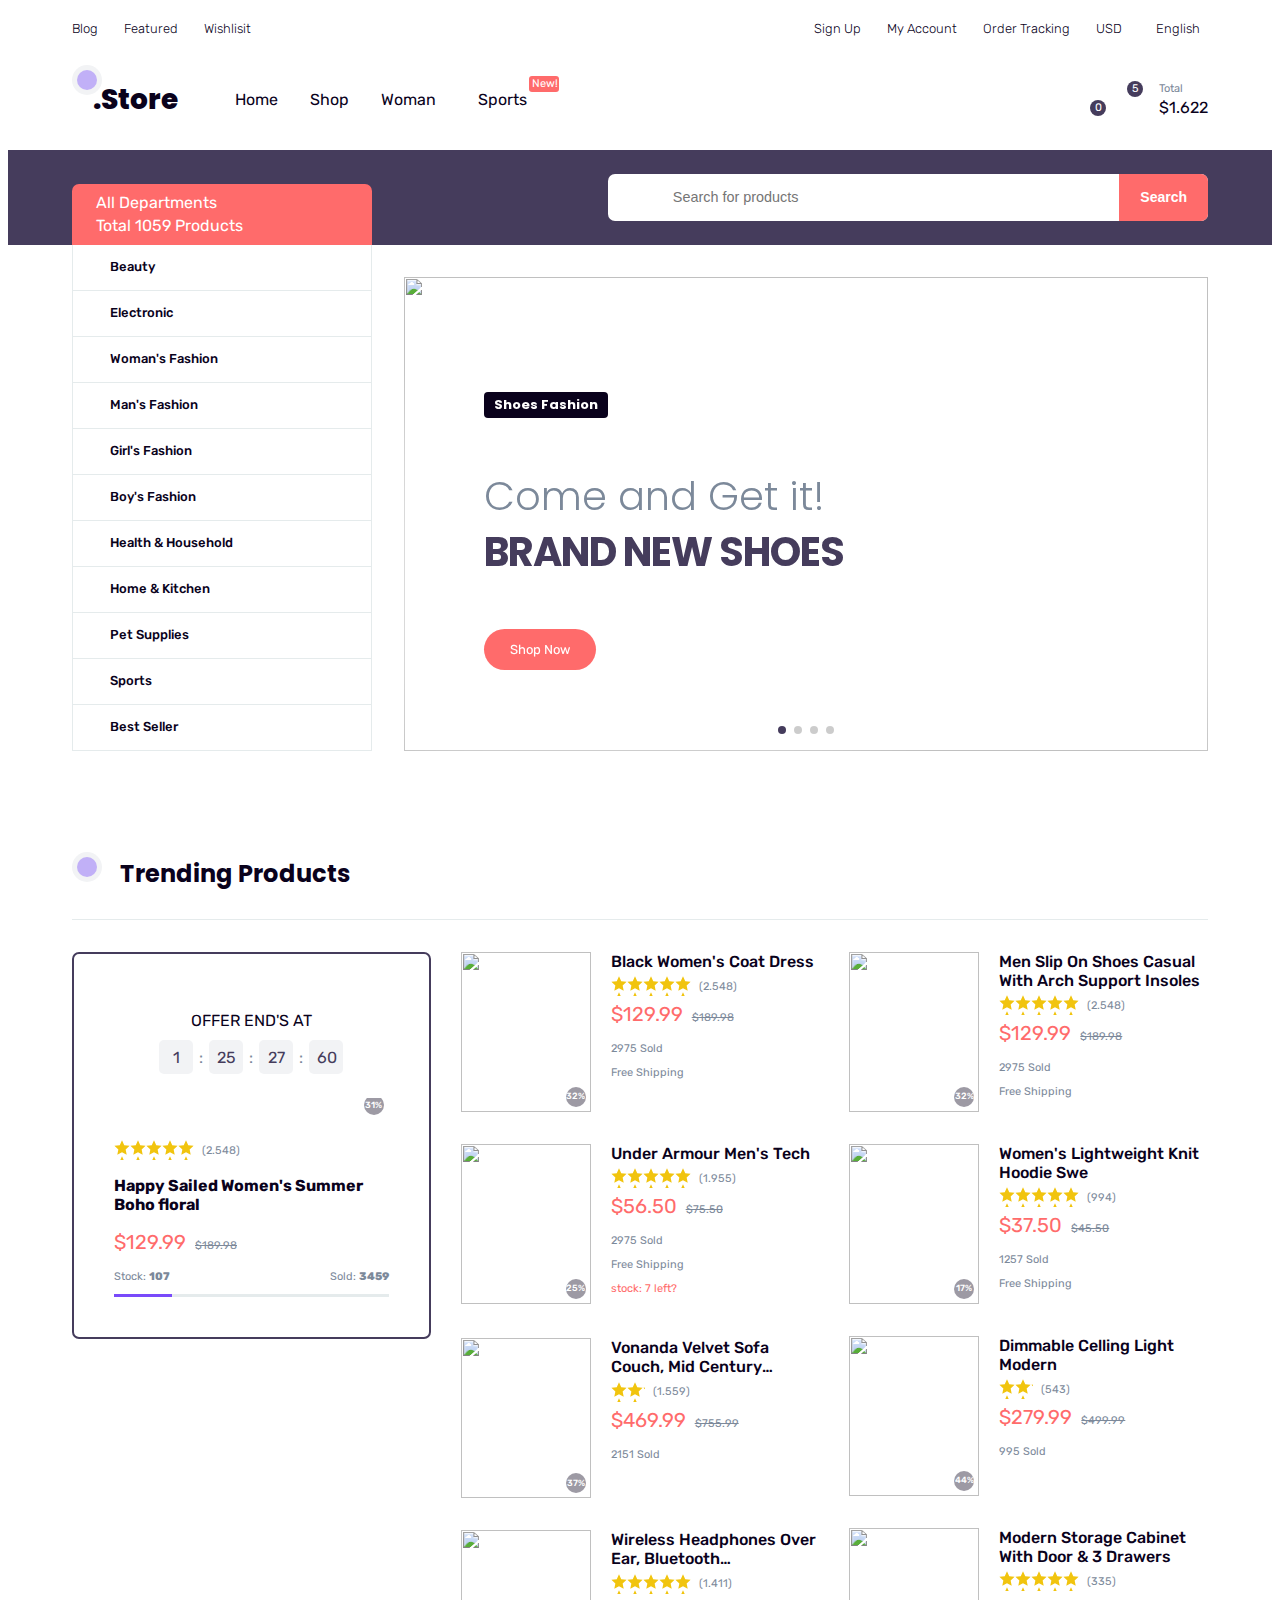
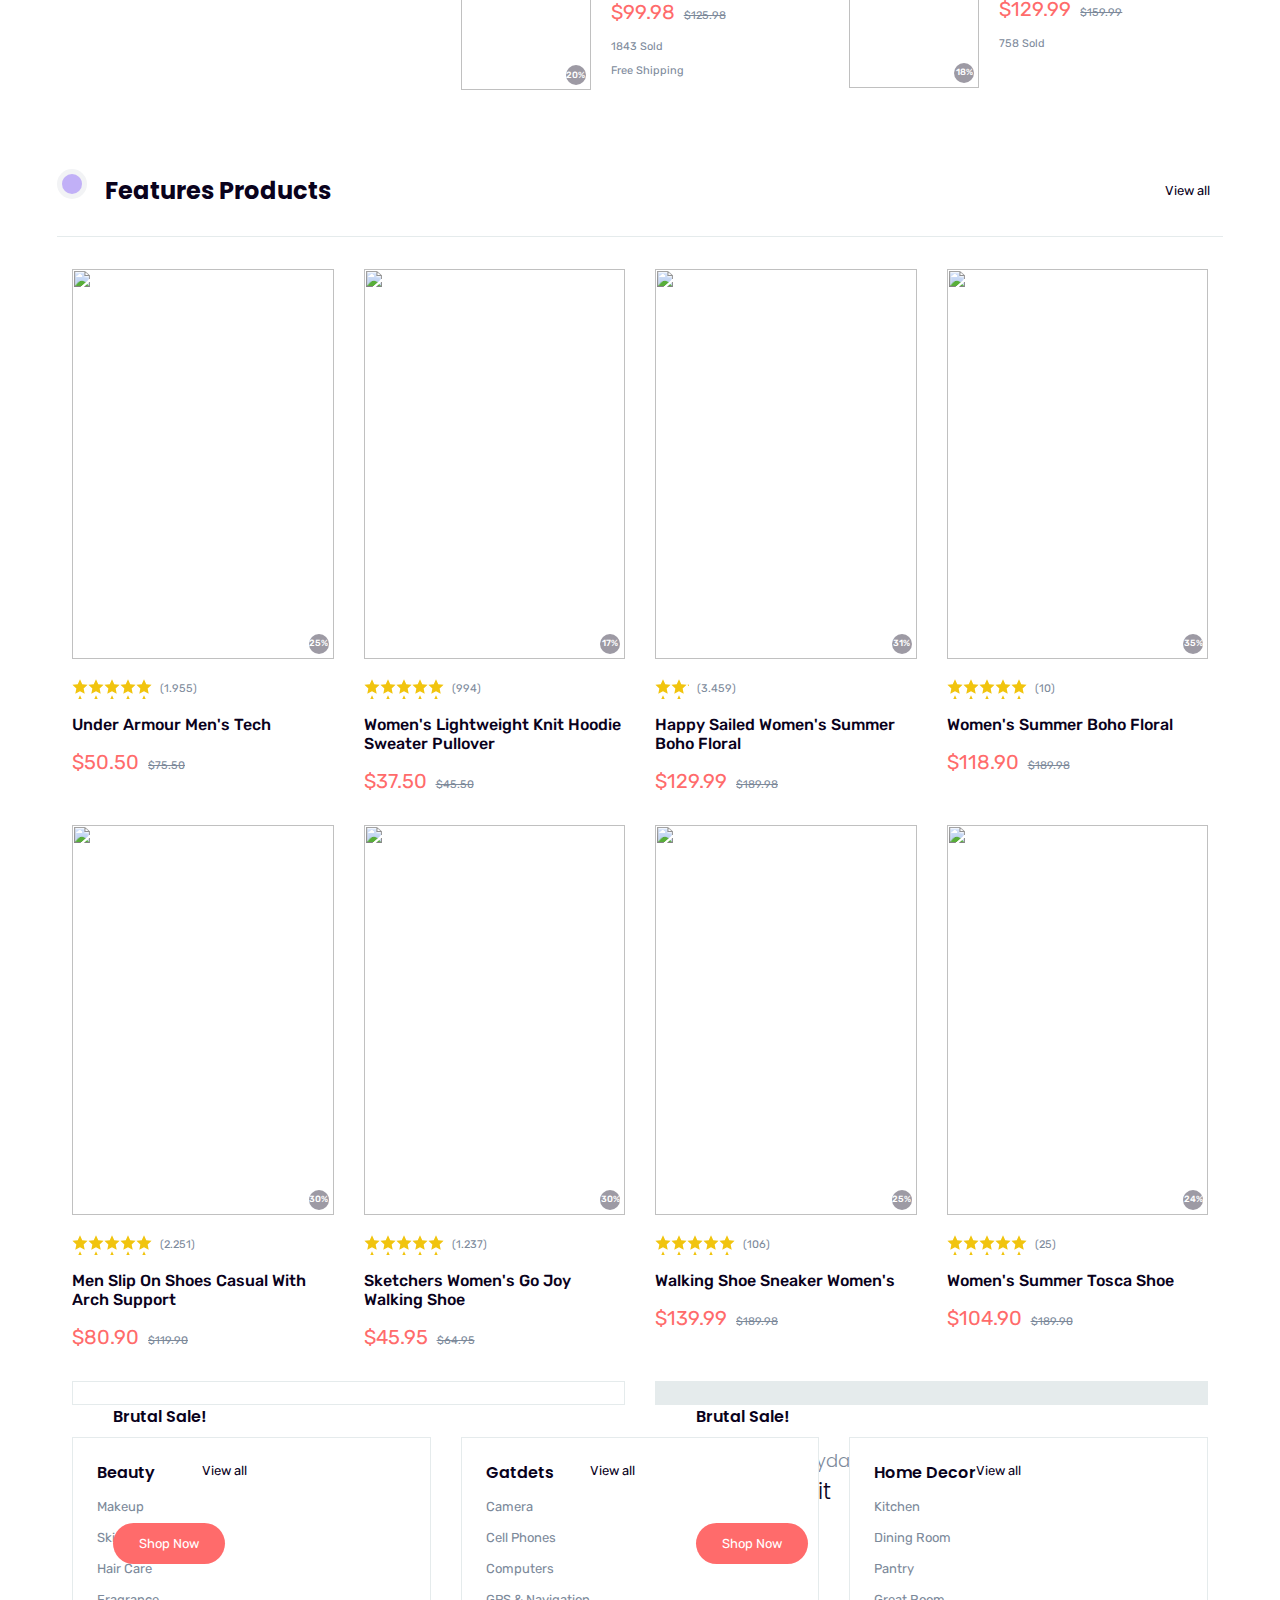
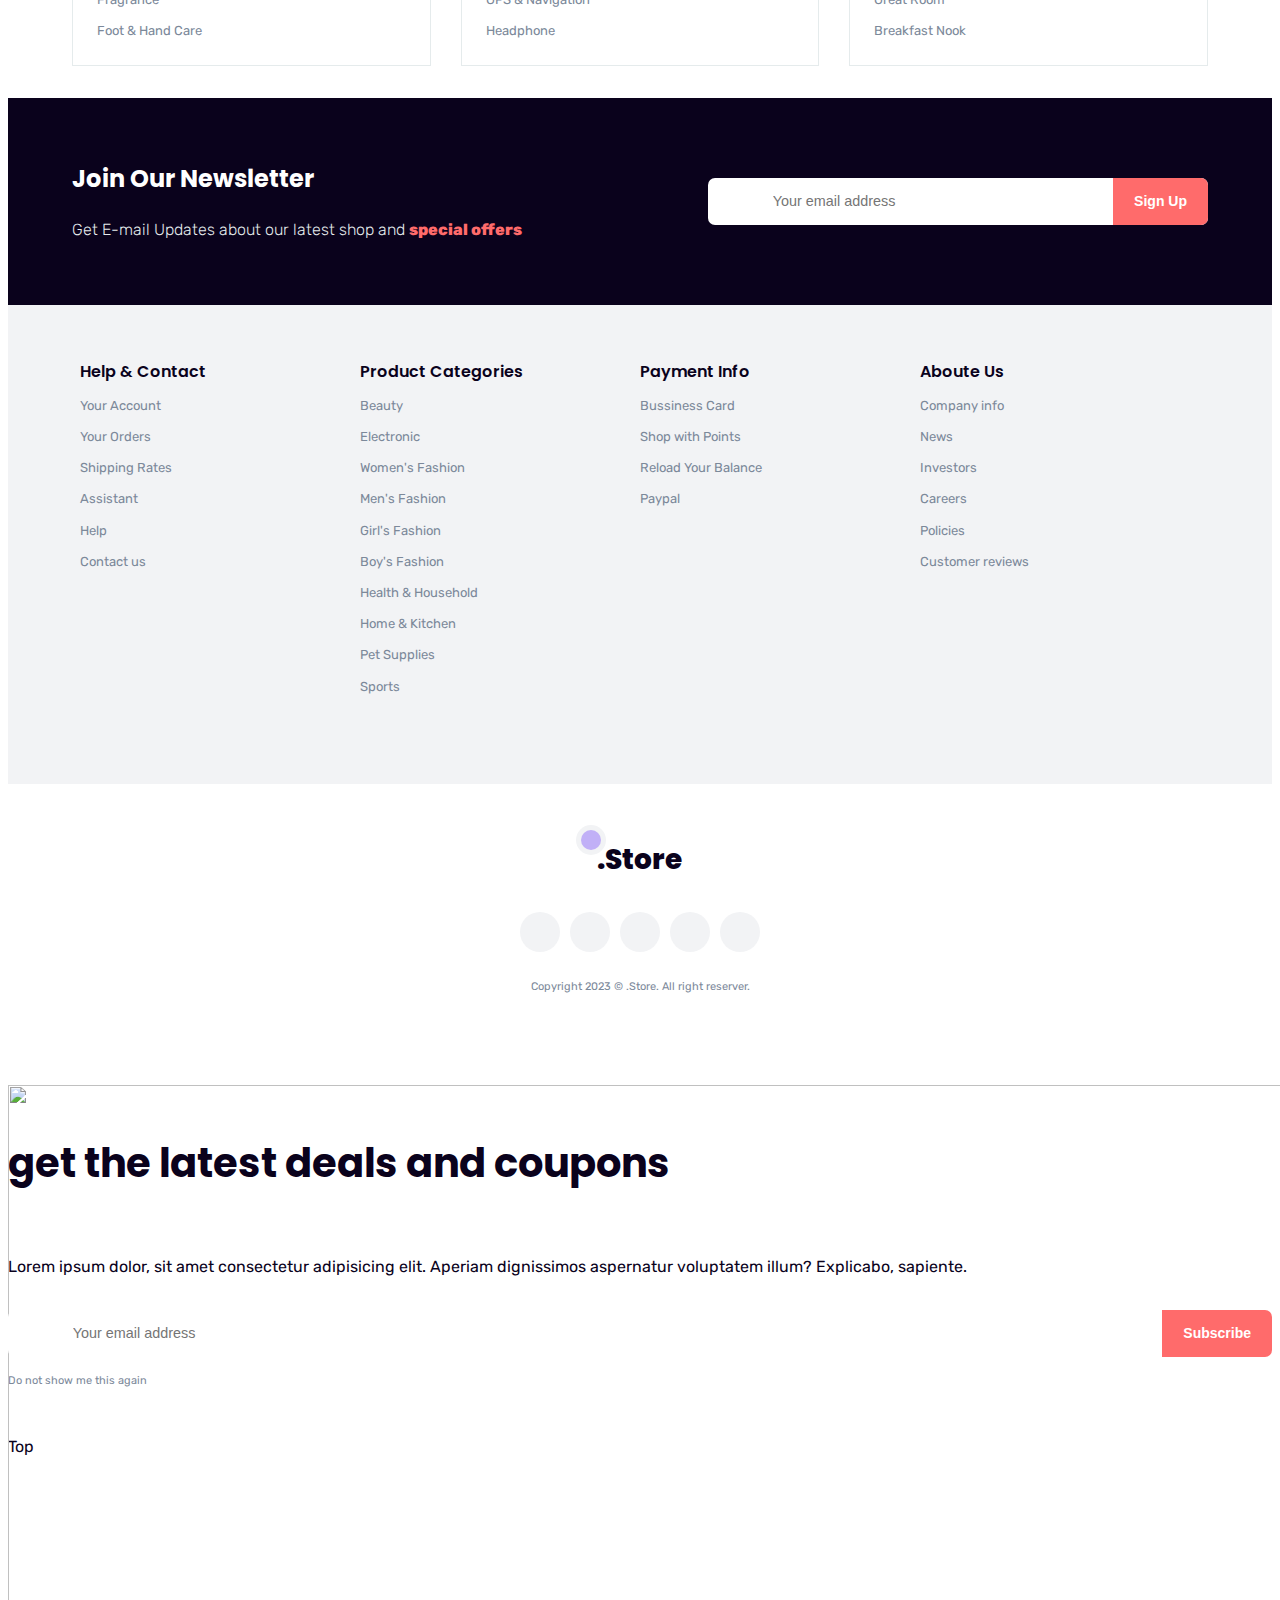
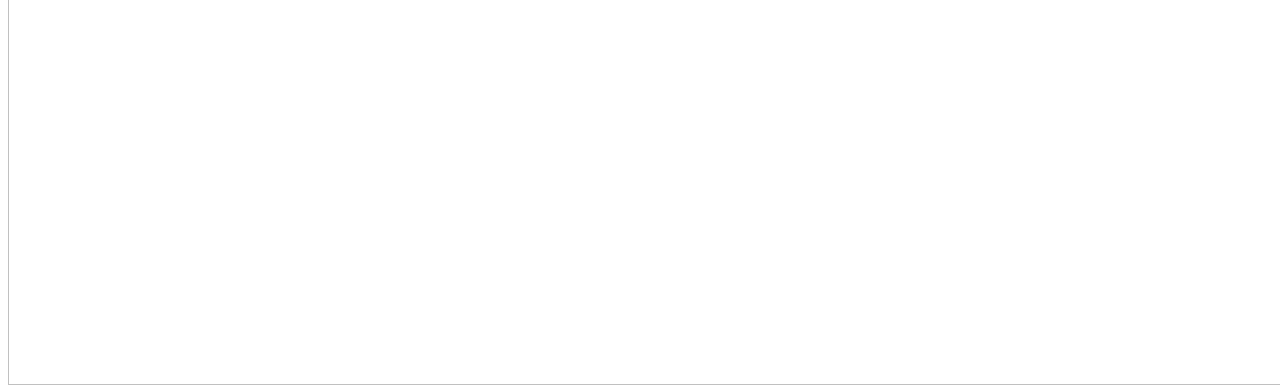
==== commit fa333562: "Last Update" ====
--- a/index.html
+++ b/index.html
@@ -83,6 +83,8 @@
           </div>
         </div>
         <!-- Header Top ------ -->
+
+        <!-- header-nav -->
         <div class="header-nav">
           <div class="container">
             <div class="wrapper flexitem">
@@ -96,7 +98,7 @@
                 <nav class="mobile-hide">
                   <ul class="flexitem second-links">
                     <li><a href="#">Home</a></li>
-                    <li><a href="#">Shop</a></li>
+                    <li><a href="page-category.html">Shop</a></li>
                     <li class="has-child">
                       <a href="#"
                         >Woman
@@ -181,7 +183,7 @@
                               <div class="row">
                                 <div class="media">
                                   <div class="thumbnail object-cover">
-                                    <a href="#">
+                                    <a href="page-offer.html">
                                       <img
                                         src="assets/products/apparel4.jpg"
                                         alt=""
@@ -201,9 +203,8 @@
                         </div>
                       </div>
                     </li>
-                    <li><a href="#">Menu</a></li>
                     <li>
-                      <a href="#"
+                      <a href="page-single.html"
                         >Sports
                         <div class="fly-item"><span>New!</span></div>
                       </a>
@@ -223,25 +224,142 @@
                       </div>
                     </a>
                   </li>
-                  <li>
-                    <a href="#" class="iscart">
+                  <li class="iscart">
+                    <a href="/cart.html">
                       <div class="icon-large">
                         <i class="ri-shopping-cart-line"></i>
                         <div class="fly-item">
-                          <span class="item-number">0</span>
+                          <span class="item-number">5</span>
                         </div>
                       </div>
                       <div class="icon-text">
                         <div class="mini-text">Total</div>
-                        <div class="cart-total">$0.00</div>
+                        <div class="cart-total">$1.622</div>
                       </div>
                     </a>
+                    <div class="mini-cart">
+                      <div class="content">
+                        <div class="cart-head">5 item in cart</div>
+                        <div class="cart-body">
+                          <ul class="products mini">
+                            <!-- item 1 -->
+                            <li class="item">
+                              <div class="thumbnail object-cover">
+                                <a href="page-offer.html"
+                                  ><img src="assets/products/home2.jpg" alt=""
+                                /></a>
+                              </div>
+                              <div class="item-content">
+                                <p>
+                                  <a href="#">Dimmable Ceiling Light Modern</a>
+                                </p>
+                                <span class="price">
+                                  <span>$279.99</span>
+                                  <span class="fly-item">
+                                    <span>2x</span>
+                                  </span>
+                                </span>
+                              </div>
+                              <a href="" class="item-remove"
+                                ><i class="ri-close-line"></i
+                              ></a>
+                            </li>
+                            <!-- item 1-------- -->
+                            <!-- item 2 -->
+                            <li class="item">
+                              <div class="thumbnail object-cover">
+                                <a href="page-offer.html"
+                                  ><img src="assets/products/home3.jpg" alt=""
+                                /></a>
+                              </div>
+                              <div class="item-content">
+                                <p>
+                                  <a href="#"
+                                    >Modern Storage Cabinet with Door & 3
+                                    Drawers</a
+                                  >
+                                </p>
+                                <span class="price">
+                                  <span>$129.99</span>
+                                  <span class="fly-item">
+                                    <span>lx</span>
+                                  </span>
+                                </span>
+                              </div>
+                              <a href="" class="item-remove"
+                                ><i class="ri-close-line"></i
+                              ></a>
+                            </li>
+                            <!-- item 2--------- -->
+                            <!-- item 3 -->
+                            <li class="item">
+                              <div class="thumbnail object-cover">
+                                <a href="page-offer.html"
+                                  ><img src="assets/products/home4.jpg" alt=""
+                                /></a>
+                              </div>
+                              <div class="item-content">
+                                <p>
+                                  <a href="#">Vonanda velvet Sofe Couch </a>
+                                </p>
+                                <span class="price">
+                                  <span>$352.99</span>
+                                  <span class="fly-item">
+                                    <span>lx</span>
+                                  </span>
+                                </span>
+                              </div>
+                              <a href="" class="item-remove"
+                                ><i class="ri-close-line"></i
+                              ></a>
+                            </li>
+                            <!-- item 3--------- -->
+                            <!-- item 4 -->
+                            <li class="item">
+                              <div class="thumbnail object-cover">
+                                <a href="page-offer.html"
+                                  ><img src="assets/products/home5.jpg" alt=""
+                                /></a>
+                              </div>
+                              <div class="item-content">
+                                <p><a href="#">Awesome Bed for a Couple</a></p>
+                                <span class="price">
+                                  <span>$579.99</span>
+                                  <span class="fly-item">
+                                    <span>lx</span>
+                                  </span>
+                                </span>
+                              </div>
+                              <a href="" class="item-remove"
+                                ><i class="ri-close-line"></i
+                              ></a>
+                            </li>
+                            <!-- item 4--------- -->
+                          </ul>
+                        </div>
+                        <div class="cart-footer">
+                          <div class="subtotal">
+                            <p>Subtotal</p>
+                            <p>$1.622.95</p>
+                          </div>
+                          <div class="actions">
+                            <a href="/checkout.html" class="primary-button"
+                              >Checkout</a
+                            >
+                            <a href="/cart.html" class="secondary-button"
+                              >View Cart</a
+                            >
+                          </div>
+                        </div>
+                      </div>
+                    </div>
                   </li>
                 </ul>
               </div>
             </div>
           </div>
         </div>
+        <!-- header-nav------ -->
 
         <div class="header-main mobile-hide">
           <div class="container">
@@ -500,7 +618,9 @@
                             >Brand New Shoes</span
                           >
                         </h2>
-                        <a href="#" class="primary-button">Shop Now</a>
+                        <a href="page-category.html" class="primary-button"
+                          >Shop Now</a
+                        >
                       </div>
                     </div>
                   </div>
@@ -516,7 +636,9 @@
                             >Brand New Shoes</span
                           >
                         </h2>
-                        <a href="#" class="primary-button">Shop Now</a>
+                        <a href="page-category.html" class="primary-button"
+                          >Shop Now</a
+                        >
                       </div>
                     </div>
                   </div>
@@ -532,7 +654,9 @@
                             >Brand New Shoes</span
                           >
                         </h2>
-                        <a href="#" class="primary-button">Shop Now</a>
+                        <a href="page-category.html" class="primary-button"
+                          >Shop Now</a
+                        >
                       </div>
                     </div>
                   </div>
@@ -548,7 +672,9 @@
                             >Brand New Shoes</span
                           >
                         </h2>
-                        <a href="#" class="primary-button">Shop Now</a>
+                        <a href="page-category.html" class="primary-button"
+                          >Shop Now</a
+                        >
                       </div>
                     </div>
                   </div>
@@ -624,7 +750,7 @@
                       </div>
                       <div class="media">
                         <div class="image">
-                          <a href="#">
+                          <a href="page-offer.html">
                             <img src="assets/products/apparel4.jpg" alt="" />
                           </a>
                         </div>
@@ -659,7 +785,7 @@
                           <span class="current">$129.99</span>
                           <span class="normal mini-text">$189.98</span>
                         </div>
-                        <div class="stock mini-text">
+                        <div class="stock mini-text" data-stock="4000">
                           <div class="qty">
                             <span
                               >Stock:
@@ -667,7 +793,7 @@
                             >
                             <span
                               >Sold:
-                              <strong class="qty-available">3.459</strong></span
+                              <strong class="qty-sold">3459</strong></span
                             >
                           </div>
 
@@ -684,7 +810,7 @@
                     <div class="item">
                       <div class="media">
                         <div class="thumbnail object-cover">
-                          <a href="#">
+                          <a href="page-offer.html">
                             <img src="assets/products/apparel3.jpg" alt="" />
                           </a>
                         </div>
@@ -728,7 +854,7 @@
                     <div class="item">
                       <div class="media">
                         <div class="thumbnail object-cover">
-                          <a href="#">
+                          <a href="page-offer.html">
                             <img src="assets/products/apparel1.jpg" alt="" />
                           </a>
                         </div>
@@ -870,7 +996,7 @@
                     <div class="item">
                       <div class="media">
                         <div class="thumbnail object-cover">
-                          <a href="#">
+                          <a href="sin">
                             <img src="assets/products/shoe1.jpg" alt="" />
                           </a>
                         </div>
@@ -917,7 +1043,7 @@
                     <div class="item">
                       <div class="media">
                         <div class="thumbnail object-cover">
-                          <a href="#">
+                          <a href="page-offer.html">
                             <img src="assets/products/apparel2.jpg" alt="" />
                           </a>
                         </div>
@@ -1074,7 +1200,7 @@
                   <div class="item">
                     <div class="media">
                       <div class="thumbnail object-cover">
-                        <a href="#">
+                        <a href="page-offer.html">
                           <img src="assets/products/apparel1.jpg" alt="" />
                         </a>
                       </div>
@@ -1113,7 +1239,7 @@
                   <div class="item">
                     <div class="media">
                       <div class="thumbnail object-cover">
-                        <a href="#">
+                        <a href="page-offer.html">
                           <img src="assets/products/apparel2.jpg" alt="" />
                         </a>
                       </div>
@@ -1163,7 +1289,7 @@
                   <div class="item">
                     <div class="media">
                       <div class="thumbnail object-cover">
-                        <a href="#">
+                        <a href="page-offer.html">
                           <img src="assets/products/apparel3.jpg" alt="" />
                         </a>
                       </div>
@@ -1211,7 +1337,7 @@
                   <div class="item">
                     <div class="media">
                       <div class="thumbnail object-cover">
-                        <a href="#">
+                        <a href="page-offer.html">
                           <img src="assets/products/apparel4.jpg" alt="" />
                         </a>
                       </div>
@@ -1257,7 +1383,7 @@
                   <div class="item">
                     <div class="media">
                       <div class="thumbnail object-cover">
-                        <a href="#">
+                        <a href="sin">
                           <img src="assets/products/shoe1.jpg" alt="" />
                         </a>
                       </div>
@@ -1307,7 +1433,7 @@
                   <div class="item">
                     <div class="media">
                       <div class="thumbnail object-cover">
-                        <a href="#">
+                        <a href="sin">
                           <img src="assets/products/shoe2.jpg" alt="" />
                         </a>
                       </div>
@@ -1348,7 +1474,7 @@
                   <div class="item">
                     <div class="media">
                       <div class="thumbnail object-cover">
-                        <a href="#">
+                        <a href="sin">
                           <img src="assets/products/shoe3.jpg" alt="" />
                         </a>
                       </div>
@@ -1387,7 +1513,7 @@
                   <div class="item">
                     <div class="media">
                       <div class="thumbnail object-cover">
-                        <a href="#">
+                        <a href="sin">
                           <img src="assets/products/shoe4.jpg" alt="" />
                         </a>
                       </div>
@@ -1445,7 +1571,9 @@
                           <span>Get the deal in here</span><br />Living Room
                           Chair
                         </h3>
-                        <a href="#" class="primary-button">Shop Now</a>
+                        <a href="page-category.html" class="primary-button"
+                          >Shop Now</a
+                        >
                       </div>
                       <a href="#" class="over-link"></a>
                     </div>
@@ -1461,7 +1589,9 @@
                         <h3>
                           <span>discount everyday</span><br />Office Outfit
                         </h3>
-                        <a href="#" class="primary-button">Shop Now</a>
+                        <a href="page-category.html" class="primary-button"
+                          >Shop Now</a
+                        >
                       </div>
                       <a href="#" class="over-link"></a>
                     </div>
@@ -1691,19 +1821,19 @@
             <nav>
               <ul class="flexitem">
                 <li>
-                  <a href="#">
+                  <a href="page-single.html">
                     <i class="ri-bar-chart-line"></i>
                     <span>Trending</span>
                   </a>
                 </li>
                 <li>
-                  <a href="#">
+                  <a href="index.html">
                     <i class="ri-user-6-line"></i>
                     <span>Account</span>
                   </a>
                 </li>
                 <li>
-                  <a href="#">
+                  <a href="page-category.html">
                     <i class="ri-heart-line"></i>
                     <span>Wishlist</span>
                   </a>
@@ -1715,11 +1845,11 @@
                   </a>
                 </li>
                 <li>
-                  <a href="#0">
+                  <a href="cart.html" class="cart-trigger">
                     <i class="ri-shopping-cart-line"></i>
                     <span>Cart</span>
                     <div class="fly-item">
-                      <span class="item-number">0</span>
+                      <span class="item-number">5</span>
                     </div>
                   </a>
                 </li>
@@ -1747,6 +1877,37 @@
       </div>
       <!-- Search-Bottom----- -->
 
+      <!-- Modal -->
+      <div id="modal" class="modal">
+        <div class="content flexcol">
+          <div class="image object-cover">
+            <img src="assets/products/apparel4.jpg" alt="" />
+          </div>
+          <h2>get the latest deals and coupons</h2>
+          <p class="mobil-hide">
+            Lorem ipsum dolor, sit amet consectetur adipisicing elit. Aperiam
+            dignissimos aspernatur voluptatem illum? Explicabo, sapiente.
+          </p>
+          <form action="" class="search">
+            <span class="icon-large"><i class="ri-mail-line"></i></span>
+            <input type="mail" placeholder="Your email address" />
+            <button>Subscribe</button>
+          </form>
+          <a href="#" class="mini-text">Do not show me this again</a>
+          <a href="#" class="t-close modalclose flexcenter">
+            <i class="ri-close-line"></i>
+          </a>
+        </div>
+      </div>
+      <!-- Modal----- -->
+
+      <!-- Back To top -->
+      <div class="backtotop">
+        <i class="ri-arrow-up-line"></i>
+        <span>Top</span>
+      </div>
+      <!-- Back To top----- -->
+
       <!-- Overlay -->
       <div class="overlay"></div>
       <!-- Overlay------ -->
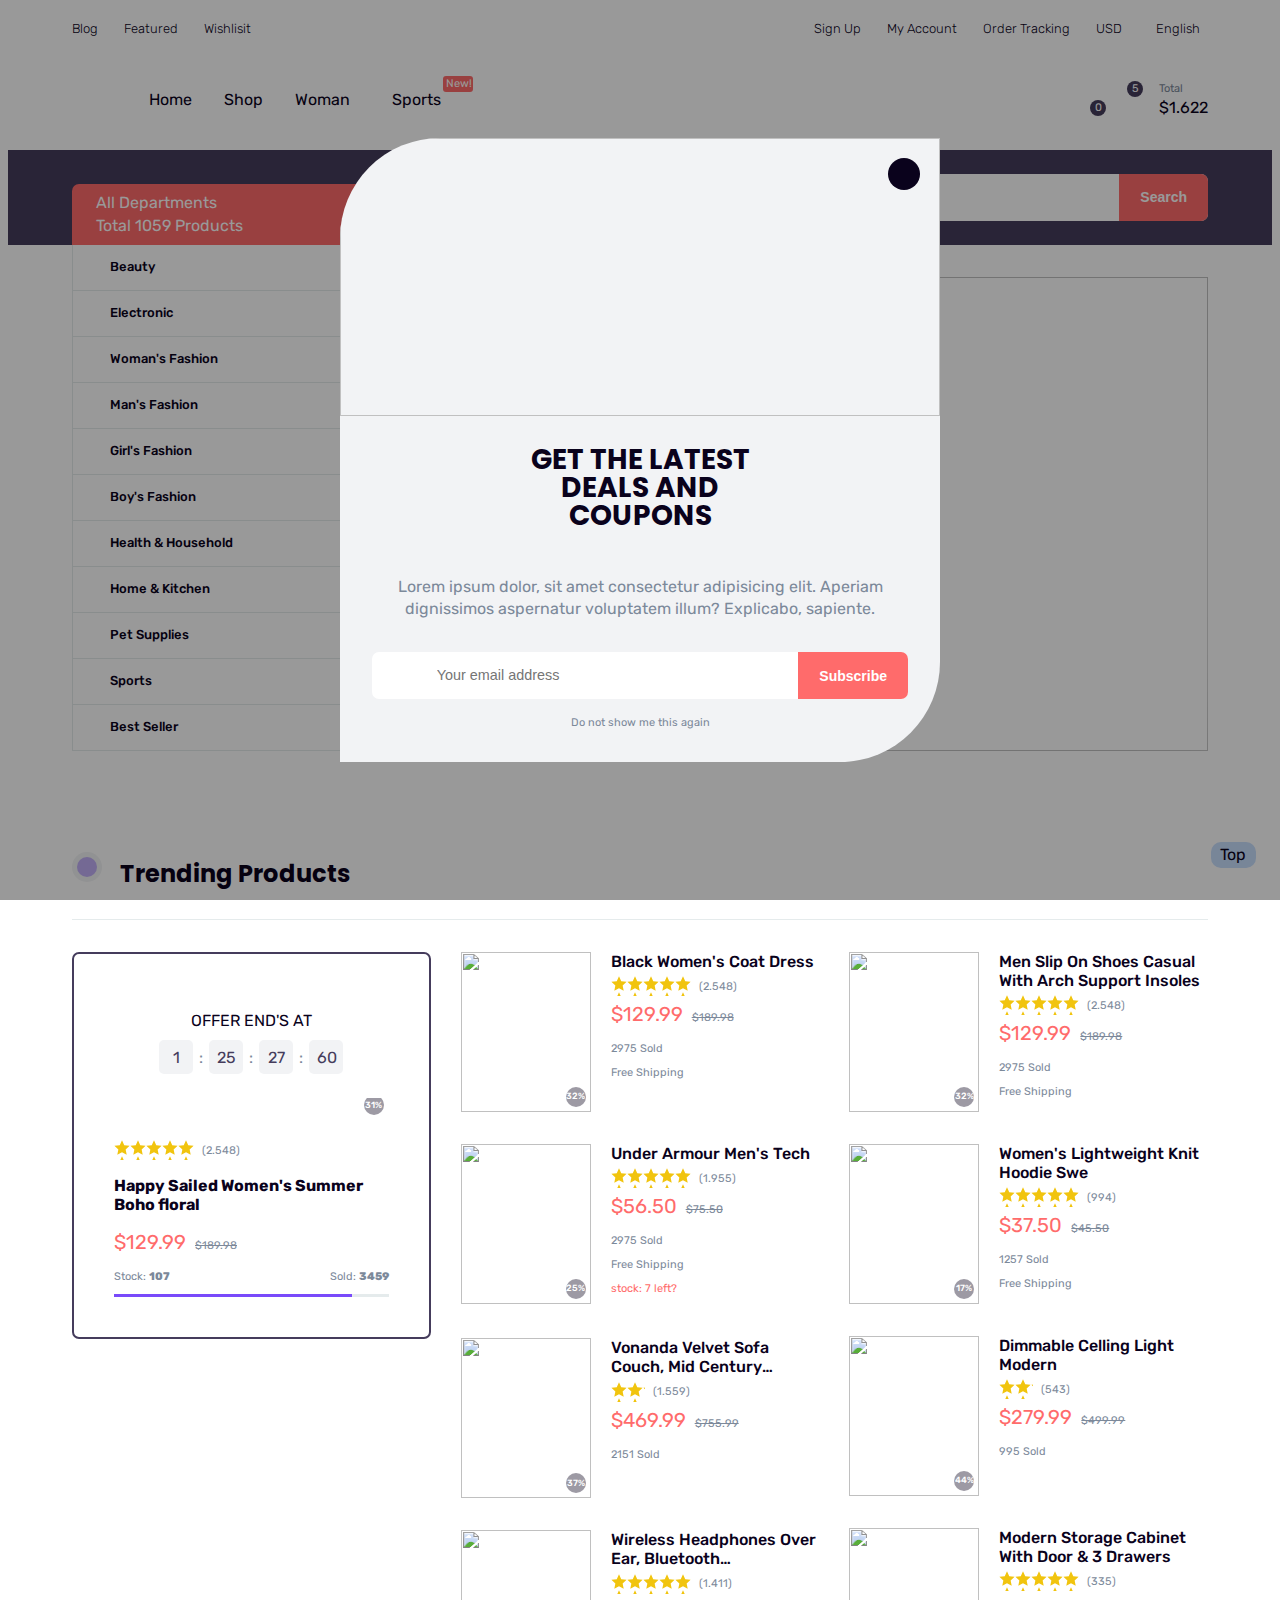
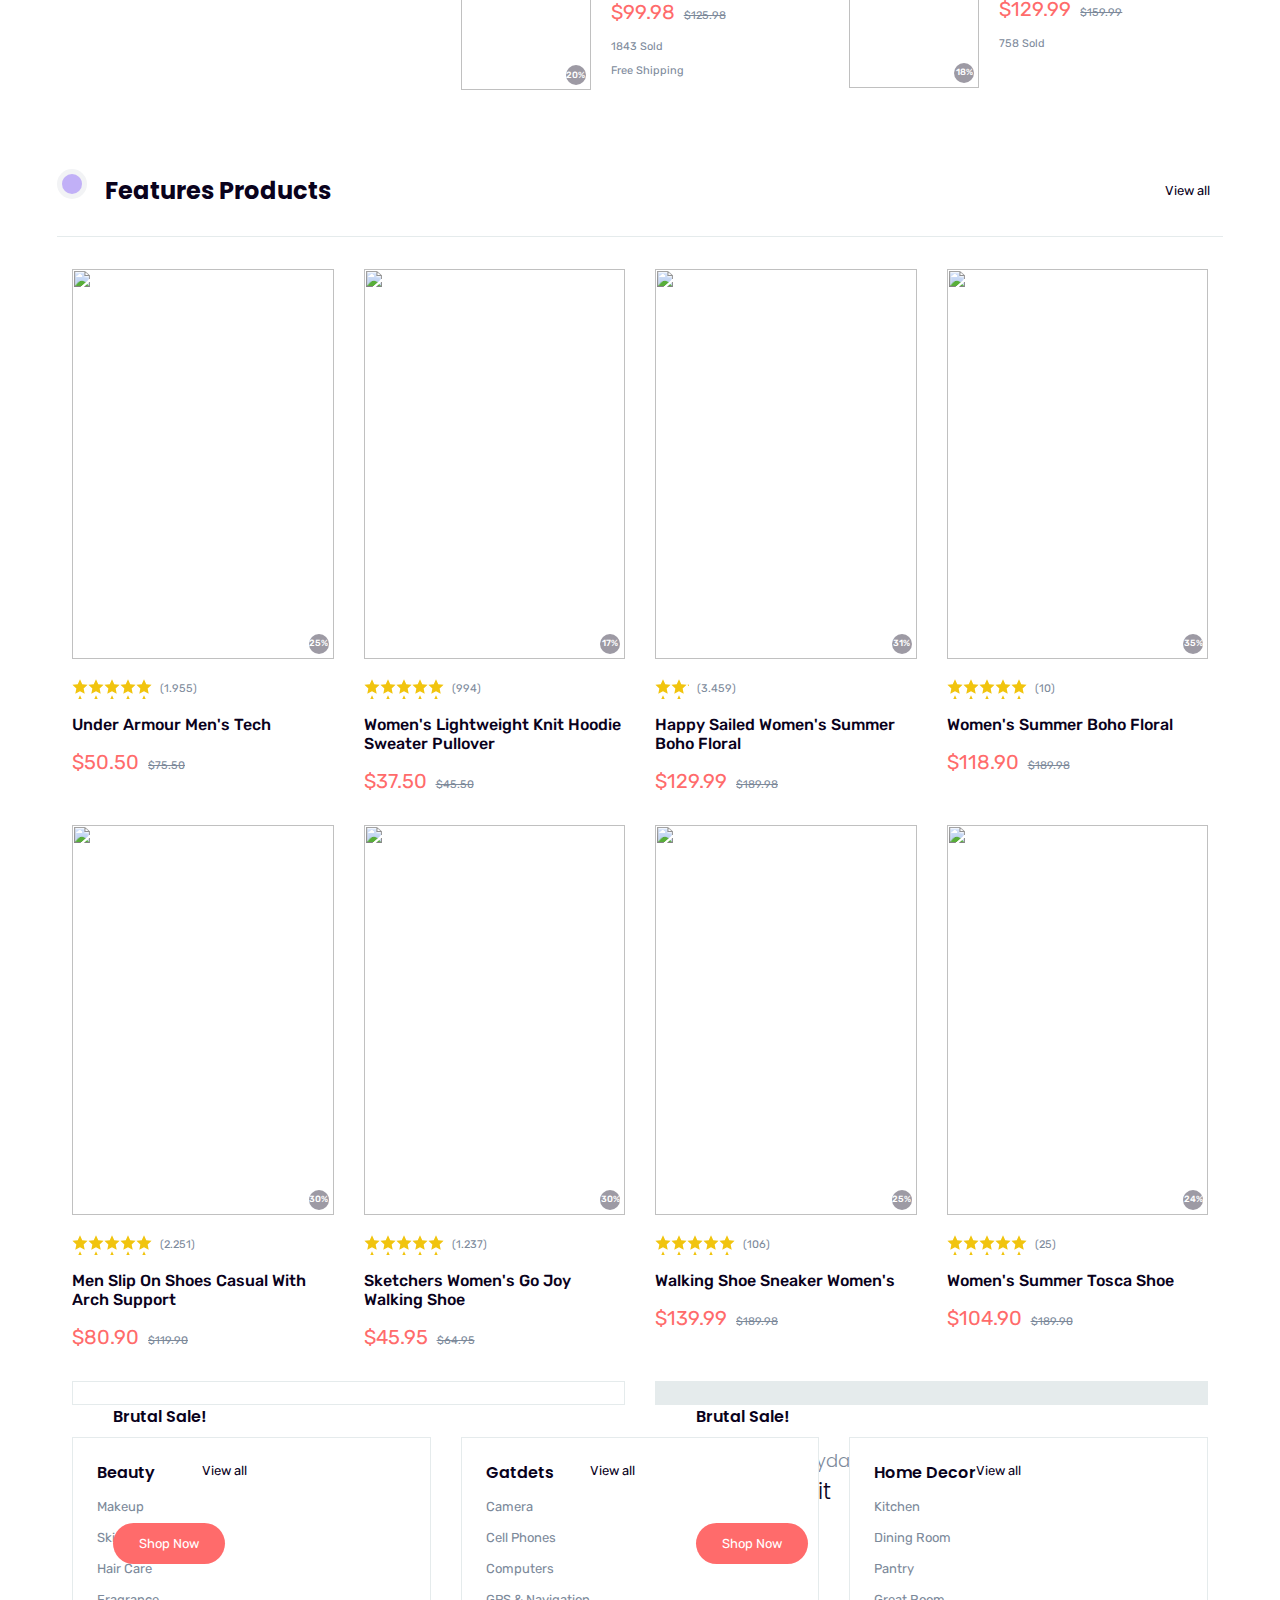
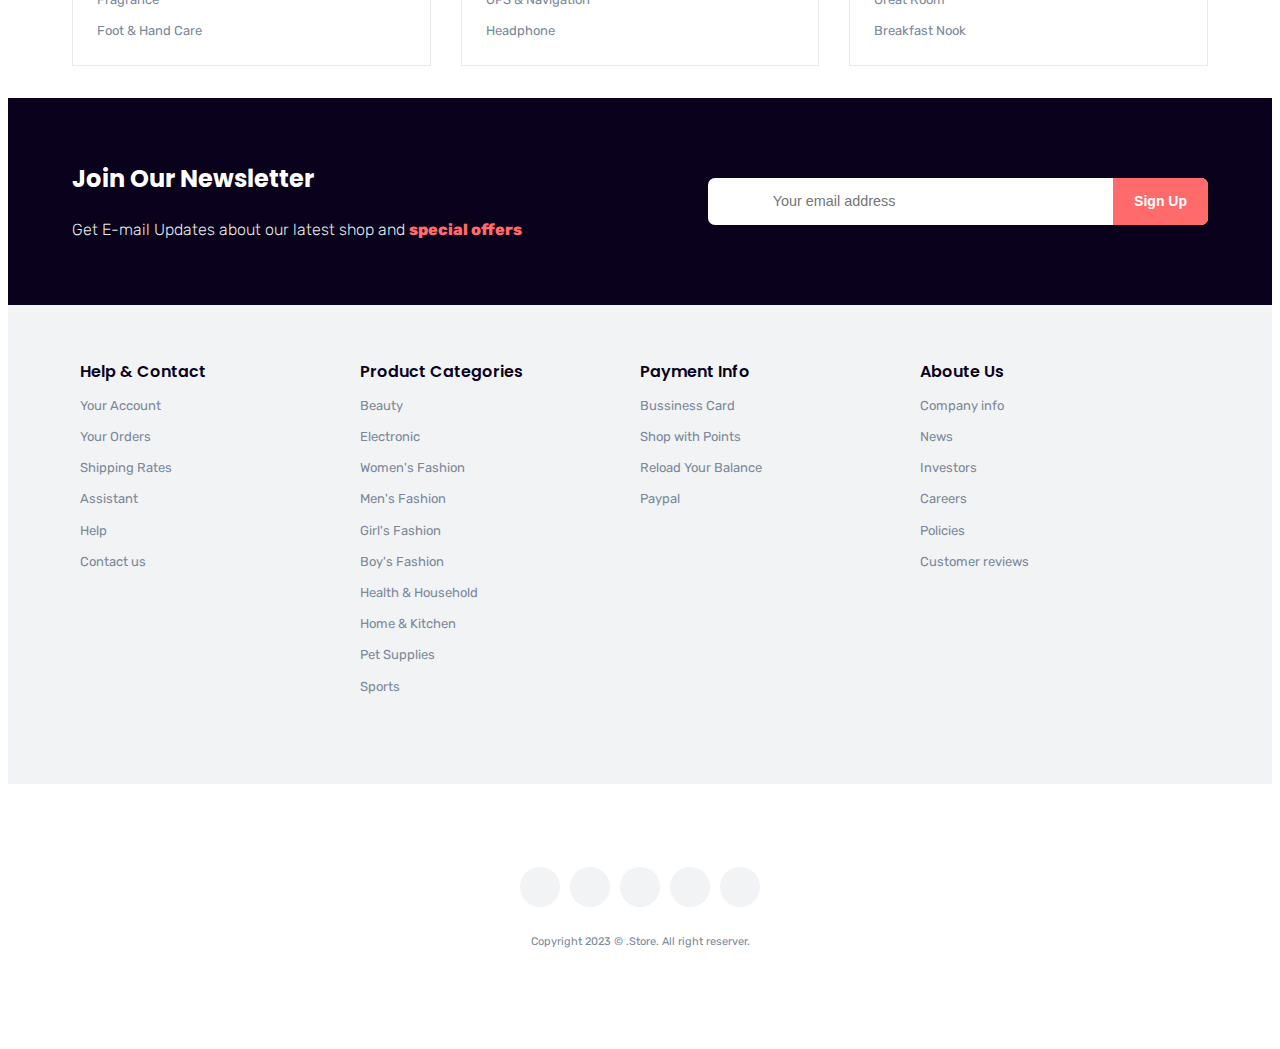
==== commit 4e92778b: "Last Update" ====
--- a/index.html
+++ b/index.html
@@ -5,6 +5,7 @@
     <meta http-equiv="X-UA-Compatible" content="IE=edge" />
     <meta name="viewport" content="width=device-width, initial-scale=1.0" />
     <link rel="stylesheet" href="style.css" />
+    <link rel="icon" href="assets/logo/logoLeft.png" />
     <link
       href="https://cdn.jsdelivr.net/npm/remixicon@2.5.0/fonts/remixicon.css"
       rel="stylesheet"
@@ -22,7 +23,7 @@
         <div class="off-canvas">
           <div class="canvas-head">
             <div class="logo">
-              <a href="/"><span class="circle"></span>.Store</a>
+              <a href="index.html"><img src="assets/logo/logo.png" alt=""></a>
             </div>
             <a href="#" class="t-close flexcenter"
               ><i class="ri-close-line"></i
@@ -93,7 +94,7 @@
               ></a>
               <div class="left flexitem">
                 <div class="logo">
-                  <a href="/"><span class="circle"></span>.Store</a>
+                  <a href="index.html"><img src="assets/logo/logo.png" alt=""></a>
                 </div>
                 <nav class="mobile-hide">
                   <ul class="flexitem second-links">
@@ -1781,8 +1782,8 @@
           <div class="container">
             <div class="wrapper">
               <div class="flexcol">
-                <div class="logo">
-                  <a href="#"><span class="circle"></span>.Store</a>
+                <div class="logo-footer">
+                  <a href="index.html"><img src="assets/logo/logo.png" alt=""></a>
                 </div>
                 <div class="socils">
                   <ul class="flexitem">
--- a/style.css
+++ b/style.css
@@ -37,6 +37,7 @@
 ::before,
 ::after {
   box-sizing: border-box;
+  scroll-behavior: smooth;
 }
 body {
   font-family: "Rubik", sans-serif;
@@ -154,56 +155,52 @@
   height: var(--percent100);
   display: block;
 }
-.products .media{
+.products .media {
   position: relative;
   flex-shrink: 0;
   overflow: hidden;
 }
-.primary-button, .secondary-button, .light-button{
+.primary-button,
+.secondary-button,
+.light-button {
   font-size: var(--font-small);
   padding: 0.9em 2em;
   width: fit-content;
   border-radius: 2em;
   transition: var(--trans-background-color);
 }
-.primary-button{
+.primary-button {
   background-color: var(--primary-color);
   color: var(--white-color);
 }
-.primary-button:hover{
+.primary-button:hover {
   background-color: var(--dark-color);
 }
-.secondary-button{
+.secondary-button {
   background-color: var(--secondary-dark-color);
   color: var(--white-color);
 }
-.secondary-button:hover{
+.secondary-button:hover {
   background-color: var(--light-bg-color);
   color: var(--secondary-dark-color);
 }
-.light-button{
+.light-button {
   background-color: var(--light-bg-color);
 }
-.light-button:hover{
+.light-button:hover {
   background-color: var(--secondary-color);
   color: var(--white-color);
 }
-.view-all{
+.view-all {
   font-size: var(--font-small);
   display: flex;
   gap: 1em;
   transition: var(--trans-color);
 }
-.mini-text{
+.mini-text {
   font-size: var(--font-smaller);
   color: var(--light-text-color);
 }
-
-
-
-
-
-
 
 /* Header */
 :where(.off-canvas, header) li > a {
@@ -245,12 +242,6 @@
   display: block;
 }
 /* Header Top--------- */
-
-
-
-
-
-
 
 /* Header Nav--------- */
 
@@ -343,28 +334,28 @@
 /* Header Nav -----------*/
 
 /* Header Main*/
-.header-main{
+.header-main {
   background-color: var(--secondary-dark-color);
   padding: 1.5em 0;
   margin-bottom: 2em;
 }
-.dpt-cart{
+.dpt-cart {
   position: relative;
   z-index: 10;
 }
-.dpt-cart .dpt-head{
+.dpt-cart .dpt-head {
   position: relative;
   width: 300px;
-  padding: 0.50em 1.5em;
+  padding: 0.5em 1.5em;
   background-color: var(--primary-color);
   border-radius: 7px 7px 0 0;
   color: var(--white-color);
   margin-bottom: -2.15em;
 }
-.dpt-cart .dpt-head .mini-text{
+.dpt-cart .dpt-head .mini-text {
   color: var(--light-bg-color);
 }
-.dpt-cart .dpt-trigger{
+.dpt-cart .dpt-trigger {
   position: absolute;
   right: 0;
   top: 0;
@@ -372,25 +363,25 @@
   height: 60px;
   width: 60px;
 }
-.dpt-menu > ul > li > a{
+.dpt-menu > ul > li > a {
   font-size: var(--font-small);
   height: 46px;
   align-items: center;
 }
-.dpt-menu .has-child:hover ul{
+.dpt-menu .has-child:hover ul {
   display: block;
 }
-.dpt-menu .has-child li a:hover{
+.dpt-menu .has-child li a:hover {
   text-decoration: underline;
 }
 /* Search Form */
-.header-main .right{
+.header-main .right {
   flex: 1;
 }
-form{
-  position: relative;
-}
-form.search input{
+form {
+  position: relative;
+}
+form.search input {
   line-height: 3.25em;
   padding: 0 7em 0 4.5em;
   border: 0;
@@ -400,7 +391,7 @@
   font-size: 0.9em;
   font-weight: var(--fw3);
 }
-form.search :where(span,button){
+form.search :where(span, button) {
   position: absolute;
   top: 0;
   padding: 0.55em 1.5em;
@@ -408,7 +399,7 @@
   color: var(--light-text-color);
   height: var(--percent100);
 }
-form.search button{
+form.search button {
   right: 0;
   border: 0;
   outline: 0;
@@ -420,13 +411,13 @@
   cursor: pointer;
   transition: var(--trans-background);
 }
-form.search button:hover{
+form.search button:hover {
   background-color: var(--dark-color);
 }
 /* Search Form-------- */
 
 /* Responsive Menu */
-.site-off{
+.site-off {
   position: fixed;
   top: 0;
   width: 320px;
@@ -436,37 +427,37 @@
   z-index: 1000;
   transform: translateX(-100%);
   visibility: hidden;
-  transition: transform .4s, visibility .4s;
+  transition: transform 0.4s, visibility 0.4s;
   will-change: transform, visibility;
 }
-.showmenu .site-off{
+.showmenu .site-off {
   transform: translateX(0);
   visibility: visible;
-  transform: transform .4s 0s, visibility 0s 0s;
-}
-.off-canvas{
+  transform: transform 0.4s 0s, visibility 0s 0s;
+}
+.off-canvas {
   width: var(--percent100);
   height: var(--percent100);
   touch-action: auto;
   padding: 1.5em;
 }
-.off-canvas .canvas-head{
+.off-canvas .canvas-head {
   color: var(--white-color);
   display: flex;
   justify-content: space-between;
   padding: 1.5em;
   margin: -1.5em -1.5em -1.5em;
   background-color: var(--secondary-dark-color);
-  border-bottom-left-radius:160px 25px;
-}
-.off-canvas .canvas-head .logo{
+  border-bottom-left-radius: 160px 25px;
+}
+.off-canvas .canvas-head .logo {
   z-index: 10;
   position: relative;
 }
-.off-canvas .canvas-head .logo .circle{
+.off-canvas .canvas-head .logo .circle {
   opacity: 0.75;
 }
-.t-close{
+.t-close {
   font-size: 1.25em;
   width: 32px;
   height: 32px;
@@ -475,12 +466,12 @@
   color: var(--white-color);
   transition: var(--trans-background-color);
 }
-.t-close:hover{
+.t-close:hover {
   background-color: var(--white-color);
   color: var(--secondary-dark-color);
   overflow: 0.75;
 }
-.off-canvas .dpt-head{
+.off-canvas .dpt-head {
   font-size: var(--font-small);
   padding: 1em;
   margin-top: 3em;
@@ -489,7 +480,7 @@
   background-color: var(--light-bg-color);
   border-radius: 7px 7px 0 0;
 }
-.off-canvas .has-child > :where(ul, .mega){
+.off-canvas .has-child > :where(ul, .mega) {
   font-size: var(--font-small);
   font-weight: var(--fw3);
   line-height: 25px;
@@ -498,14 +489,14 @@
   height: auto;
   max-height: 0;
   overflow: hidden;
-  transition: max-height .3s cubic-bezier(0.215, 0.610, 0.355, 1);
-}
-.off-canvas .expand > :where(ul, .mega){
+  transition: max-height 0.3s cubic-bezier(0.215, 0.61, 0.355, 1);
+}
+.off-canvas .expand > :where(ul, .mega) {
   max-height: 2000px;
 }
 
-
-.off-canvas .thetop-nav ul, .off-canvas nav > ul {
+.off-canvas .thetop-nav ul,
+.off-canvas nav > ul {
   flex-direction: column;
   align-items: flex-start;
   font-size: var(--font-small);
@@ -514,30 +505,34 @@
   margin: 1.25em 0;
   border-top: 1px solid var(--border-color);
 }
-.off-canvas nav .mega{
+.off-canvas nav .mega {
   padding: 0;
 }
-.off-canvas nav .mega .products{
+.off-canvas nav .mega .products {
   display: none;
 }
-.off-canvas .has-child .icon-small{
+.off-canvas .has-child .icon-small {
   padding: 0.5em;
   line-height: initial;
 }
-.off-canvas .dpt-menu .icon-small{
+.off-canvas .dpt-menu .icon-small {
   transform: rotate(90deg);
 }
 .off-canvas .has-child {
   width: var(--percent100);
 }
-.off-canvas .thetop-nav .right > ul > :where(:nth-child(4), li:nth-child(5) > a){
+.off-canvas
+  .thetop-nav
+  .right
+  > ul
+  > :where(:nth-child(4), li:nth-child(5) > a) {
   display: none;
-} 
+}
 .off-canvas .thetop-nav .right ul ul {
   display: flex;
   flex-direction: row;
 }
-.off-canvas .thetop-nav .right ul ul li a{
+.off-canvas .thetop-nav .right ul ul li a {
   padding: 0.5em;
   border: 1px solid var(--border-color);
   line-height: 16px;
@@ -546,12 +541,12 @@
 /* Responsive Menu----------- */
 
 /* Slider */
-.slider .item{
+.slider .item {
   position: relative;
   height: 474px;
 }
-.slider .item::before{
-  content: '';
+.slider .item::before {
+  content: "";
   position: absolute;
   top: 30%;
   left: 0;
@@ -562,14 +557,14 @@
   filter: blur(50px);
   opacity: 0.8;
 }
-.slider .text-content{
+.slider .text-content {
   position: relative;
   height: var(--percent100);
   justify-content: flex-end;
   padding: 0 0 10% 10%;
   z-index: 1;
 }
-.slider h4{
+.slider h4 {
   font-size: var(--font-small);
   font-weight: var(--fw7);
   width: fit-content;
@@ -578,70 +573,70 @@
   color: var(--white-color);
   border-radius: 4px;
 }
-.text-content :where(h2,h3) span:first-child{
+.text-content :where(h2, h3) span:first-child {
   font-weight: var(--fw3);
   color: var(--light-text-color);
 }
-.text-content :where(h2,h3) span:last-child{
+.text-content :where(h2, h3) span:last-child {
   color: var(--secondary-dark-color);
   text-transform: uppercase;
   letter-spacing: -1px;
 }
-.swiper-pagination .swiper-pagination-bullet-active{
+.swiper-pagination .swiper-pagination-bullet-active {
   background-color: var(--secondary-dark-color);
 }
 
 /* Slider----------- */
 
 /* Brands */
-.brands .wrapper{
+.brands .wrapper {
   flex-wrap: wrap;
   justify-content: space-around;
   padding: 2em 0;
 }
-.brands .item img{
-  opacity: .25;
+.brands .item img {
+  opacity: 0.25;
   transition: opacity 0.3s;
 }
-.brands .item a:hover img{
+.brands .item a:hover img {
   opacity: 1;
 }
 /* Brands----------- */
 
 /* Products Block Style */
-.sectop{
+.sectop {
   justify-content: space-between;
   padding-bottom: 0.5em;
   margin-bottom: 2em;
   border-bottom: 1px solid var(--border-color);
 }
-.sectop h2{
+.sectop h2 {
   position: relative;
   font-size: 1.5em;
   font-weight: var(--fw7);
 }
-.sectop h2 span:not(.circle){
+.sectop h2 span:not(.circle) {
   padding: 0 0 0 2em;
 }
-.sectop h2 .circle{
+.sectop h2 .circle {
   top: -5px;
 }
 
 /* Products Block Style----------- */
 
 /* Global Products */
-.products .offer{
+.products .offer {
   text-align: center;
   margin-bottom: 1.5em;
 }
-.products .offer p{
+.products .offer p {
   text-transform: uppercase;
   margin-bottom: 0.5em;
 }
-.products .offer ul{
+.products .offer ul {
   gap: 1em;
 }
-.products .offer ul li{
+.products .offer ul li {
   position: relative;
   width: 34px;
   height: 34px;
@@ -651,24 +646,24 @@
   background-color: var(--light-bg-color);
   border-radius: 5px;
 }
-.products .offer ul li:not(:last-child)::before{
-  content: ':';
+.products .offer ul li:not(:last-child)::before {
+  content: ":";
   position: absolute;
   right: -0.6em;
   color: var(--light-text-color);
 }
-.products :where(.image, .thumbnail) img{
+.products :where(.image, .thumbnail) img {
   transition: transform 0.3s;
 }
-.products :where(.image, .thumbnail):hover img{
+.products :where(.image, .thumbnail):hover img {
   transform: scale(1.1);
 }
-.products .hoverable{
+.products .hoverable {
   position: absolute;
   top: 0;
   right: 0;
 }
-.products .hoverable li a{
+.products .hoverable li a {
   display: flex;
   align-items: center;
   justify-content: center;
@@ -680,31 +675,31 @@
   line-height: 1;
   background-color: var(--white-color);
   opacity: 0.5;
-  transition: var(--trans-background-color), opacity .3s;
-}
-.products .item:hover .hoverable li a{
-opacity: 1;
-}
-.products .hoverable li a:hover{
+  transition: var(--trans-background-color), opacity 0.3s;
+}
+.products .item:hover .hoverable li a {
+  opacity: 1;
+}
+.products .hoverable li a:hover {
   color: var(--white-color);
   background-color: var(--dark-color);
 }
-.products .hoverable li.active a:hover{
+.products .hoverable li.active a:hover {
   background-color: var(--primary-color);
 }
-.products .hoverable li:not(.active){
+.products .hoverable li:not(.active) {
   transform: translateX(100%);
   opacity: 0;
-  transition: transform .3s opacity .2s;
-}
-.products .item:hover .hoverable li{
+  transition: transform 0.3s opacity 0.2s;
+}
+.products .item:hover .hoverable li {
   transform: translateX(0);
   opacity: 1;
 }
-.products .hoverable li:last-child{
-  transition-delay: .1s;
-}
-.products .discount{
+.products .hoverable li:last-child {
+  transition-delay: 0.1s;
+}
+.products .discount {
   top: auto;
   right: 0;
   left: auto;
@@ -712,97 +707,94 @@
   background-color: transparent;
   z-index: 1;
 }
-.products .discount::before{
+.products .discount::before {
   background-color: var(--dark-color);
 }
-.products .discount span{
+.products .discount span {
   position: relative;
   font-size: 9px;
   font-weight: var(--fw5);
   color: var(--white-color);
 }
-.products .content{
+.products .content {
   display: flex;
   flex-direction: column;
-  line-height: normal;  
-}
-.products:where(.big,.main, .one) .content{
+  line-height: normal;
+}
+.products:where(.big, .main, .one) .content {
   gap: 1em;
   margin-top: 1.25em;
-} 
-.products .rating{
+}
+.products .rating {
   display: flex;
   align-items: center;
   gap: 0.5em;
 }
-.products .rating .stars{
+.products .rating .stars {
   width: 80px;
   height: 20px;
   background-image: url("data:image/svg+xml,%3Csvg xmlns='http://www.w3.org/2000/svg' viewBox='0 0 24 24' width='16' height='16'%3E%3Cpath fill='none' d='M0 0h24v24H0z'/%3E%3Cpath d='M12 18.26l-7.053 3.948 1.575-7.928L.587 8.792l8.027-.952L12 .5l3.386 7.34 8.027.952-5.935 5.488 1.575 7.928z' fill='rgba(241,196,14,1)'/%3E%3C/svg%3E");
-  background-position-y:top;
-  background-repeat-y:no-repeat ;
-}
-.products .item:where(:nth-child(3),:nth-child(3)) .stars{
+  background-position-y: top;
+  background-repeat-y: no-repeat;
+}
+.products .item:where(:nth-child(3), :nth-child(3)) .stars {
   width: 34px;
 }
-.products h3{
-  font-family: 'Rubik';
+.products h3 {
+  font-family: "Rubik";
   font-size: 1em;
   overflow: hidden;
   text-overflow: ellipsis;
-  -webkit-line-clamp:2;
+  -webkit-line-clamp: 2;
   display: -webkit-box;
-  -webkit-box-orient:vertical;
+  -webkit-box-orient: vertical;
   margin: 0;
 }
-.products h3 a:hover{
+.products h3 a:hover {
   text-decoration: underline;
 }
-.products .price .current{
+.products .price .current {
   font-size: calc(1em + 1vw);
   color: var(--primary-color);
   margin-right: 0.25em;
 }
-.products .price .normal{
+.products .price .normal {
   color: var(--light-text-color);
   text-decoration: line-through;
 }
-.products .stock .qty{
-  display: flex;
-justify-content: space-between;
-}
-.products .stock .bar{
+.products .stock .qty {
+  display: flex;
+  justify-content: space-between;
+}
+.products .stock .bar {
   height: 3px;
   margin-top: 1em;
   background-color: var(--border-color);
   overflow: hidden;
 }
-.products .stock .available{
+.products .stock .available {
   height: 3px;
   width: 21%;
   background-color: var(--secondary-color);
 }
-.products .item{
-  display: flex;
-  position: relative;
-}
-.products .stock-danger{
+.products .item {
+  display: flex;
+  position: relative;
+}
+.products .stock-danger {
   color: var(--primary-color);
 }
-.flexwrap .row{
+.flexwrap .row {
   flex: 0 0 100%;
   width: 100%;
   margin-bottom: 2em;
 }
 
-
-
-
 /* Global Products------ */
 
 /* Big Products */
 
-.products.big .item{
+.products.big .item {
   flex-direction: column;
   padding: 2.5em;
   border: 2px solid var(--secondary-dark-color);
@@ -813,112 +805,117 @@
 /* Big Products------- */
 
 /* Products Main */
-.products.mini .item{
+.products.mini .item {
   margin-bottom: 2em;
 }
-.products.mini .media{
+.products.mini .media {
   width: 130px;
   height: 160px;
   margin-right: 1.25em;
 }
-.products.mini .content{
+.products.mini .content {
   margin: 0;
   gap: 0.35em;
 }
-.products:where(.mini,.main) h3 {
+.products:where(.mini, .main) h3 {
   font-weight: 500;
 }
 /* Products part 2 */
-.products.main .item{
+.products.main .item {
   flex-direction: column;
   flex: 0 0 100%;
   padding: 0 0.938em;
   padding-bottom: 2em;
 }
-.products.main .media{
+.products.main .media {
   height: 390px;
 }
-.products.main .footer{
+.products.main .footer {
   position: absolute;
   left: 0;
   right: 0;
   padding: 0 1em 1em;
   border-radius: 7px;
   z-index: 1;
-  background: linear-gradient(0deg, var(--light-bg-color) 0%, var(--white-color) 70%);
+  background: linear-gradient(
+    0deg,
+    var(--light-bg-color) 0%,
+    var(--white-color) 70%
+  );
   opacity: 0;
   visibility: hidden;
   will-change: opacity;
-  transition: all .2s ease-in-out;
-}
-.products.main .item:hover .footer{
+  transition: all 0.2s ease-in-out;
+}
+.products.main .item:hover .footer {
   opacity: 1;
   visibility: visible;
 }
-.products.main .footer ul{
+.products.main .footer ul {
   list-style: disc;
   padding: 1.25em 0 0 1.25em;
   line-height: 1.8;
   border-top: 1px solid var(--border-color);
   margin-top: 145px;
 }
-.products.main  .item:hover .content > *:not(.footer){
+.products.main .item:hover .content > *:not(.footer) {
   z-index: 3;
 }
 
 /* Products part 2------- */
 
 /* Banner */
-.banners .item{
+.banners .item {
   position: relative;
   background-color: var(--white-color);
   border: 1px solid var(--border-color);
 }
-.banner .image{
+.banner .image {
   text-align: right;
 }
-.banner .row .item .text-content h3,h4{
+.banner .row .item .text-content h3,
+h4 {
   margin: 0;
 }
-.banner .get-gray{
+.banner .get-gray {
   background-color: var(--border-color);
 }
-.banner :where(.text-content, .over-link){
+.banner :where(.text-content, .over-link) {
   position: absolute;
   top: 0;
   left: 0;
   width: var(--percent100);
   height: var(--percent100);
 }
-.banner .text-content{
+.banner .text-content {
   padding: 1.5em 2.5em;
 }
-.banner h3{
+.banner h3 {
   font-size: calc(1em + 0.5vw);
   font-weight: var(--fw3);
 }
-.banner h3 span{
+.banner h3 span {
   font-size: 80%;
 }
-.banner .primary-button{
+.banner .primary-button {
   z-index: 3;
 }
-.banners .product-categories .item{
+.banners .product-categories .item {
   display: flex;
   padding: 1.5em;
 }
-.banners .product-categories .image{
+.banners .product-categories .image {
   max-width: 150px;
 }
-.mini-links ul{
+.mini-links ul {
   font-size: var(--font-small);
   color: var(--light-text-color);
   margin-top: 1em;
 }
-.banner .second-links{
+.banner .second-links {
   margin-top: 2em;
 }
-.mini-links li a:hover{
+.mini-links li a:hover {
   text-decoration: underline;
 }
 /* Banners------- */
@@ -932,44 +929,44 @@
 /* Footer */
 
 /* newsletter */
-.newsletter{
+.newsletter {
   padding: 2.5em 0;
   background-color: var(--dark-color);
   color: var(--white-color);
 }
-.newsletter h3{
+.newsletter h3 {
   font-size: 1.5em;
 }
-.newsletter p{
+.newsletter p {
   font-weight: var(--fw3);
   color: var(--border-color);
   margin: 0.5em 0 1.5em;
 }
-.newsletter p strong{
+.newsletter p strong {
   color: var(--primary-color);
 }
-.newsletter form{
+.newsletter form {
   max-width: 500px;
   width: var(--percent100);
 }
 /* newsletter---- */
 
 /* widgets */
-.widgets{
+.widgets {
   padding: 3.5em 2.5em;
   background-color: var(--light-bg-color);
 }
 /* widgets---- */
 
 /* Footer-Info */
-.footer-info{
+.footer-info {
   padding: 3.5em 0 5em;
 }
-.footer-info .wrapper .flexcol{
+.footer-info .wrapper .flexcol {
   align-items: center;
   gap: 0;
 }
-.footer-info ul li a{
+.footer-info ul li a {
   font-size: 1.25em;
   display: flex;
   align-items: center;
@@ -981,13 +978,13 @@
   margin: 0.25em;
   transition: var(--trans-background);
 }
-.footer-info ul li a:hover{
+.footer-info ul li a:hover {
   background-color: var(--border-color);
 }
-.footer-info .logo a{
+.footer-info .logo a {
   margin: 0 0 1em -0.75em;
 }
-.footer-info .mini-text{
+.footer-info .mini-text {
   margin-top: 2em;
   text-align: center;
 }
@@ -996,7 +993,7 @@
 /* Footer------ */
 
 /* Bottom Menu */
-.menu-bottom{
+.menu-bottom {
   position: fixed;
   left: 0;
   right: 0;
@@ -1006,10 +1003,10 @@
   box-shadow: 0 -2px 10px rgb(0 0 0 / 10%);
   z-index: 900;
 }
-.menu-bottom nav li{
+.menu-bottom nav li {
   flex: 1;
 }
-.menu-bottom nav li a{
+.menu-bottom nav li a {
   position: relative;
   display: flex;
   flex-direction: column;
@@ -1018,16 +1015,16 @@
   color: var(--light-text-color);
   transition: var(--trans-color);
 }
-.menu-bottom nav li a:hover{
+.menu-bottom nav li a:hover {
   color: var(--dark-color);
 }
-.menu-bottom nav li a span{
+.menu-bottom nav li a span {
   font-size: var(--font-smaller);
 }
-.menu-bottom nav li a i{
+.menu-bottom nav li a i {
   font-size: 1.25em;
 }
-.menu-bottom .fly-item{
+.menu-bottom .fly-item {
   right: 50%;
   width: 16px;
   border-radius: var(--percent50);
@@ -1037,7 +1034,7 @@
 /* Bottom Menu------ */
 
 /* Search Bottom */
-.search-bottom{
+.search-bottom {
   position: fixed;
   bottom: 60px;
   width: var(--percent100);
@@ -1048,63 +1045,61 @@
   opacity: 0;
   will-change: visibility, opacity;
 }
-.showsearch .search-bottom{
+.showsearch .search-bottom {
   visibility: inherit;
   opacity: 1;
 }
-.search-bottom .t-close{
+.search-bottom .t-close {
   position: absolute;
   top: -54px;
   right: 0;
   background-color: var(--dark-color);
 }
-.search-bottom .t-close:hover{
+.search-bottom .t-close:hover {
   background-color: var(--primary-color);
 }
 /* Search Bottom------- */
 
 /* Overlay */
-.overlay{
+.overlay {
   position: fixed;
   width: var(--percent100);
   height: var(--percent100);
   top: 0;
   left: 0;
   z-index: 999;
-  background-color: rgba(0,0,0,0.4);
+  background-color: rgba(0, 0, 0, 0.4);
   visibility: hidden;
   opacity: 0;
   will-change: visibility, opacity;
 }
-.showmenu .overlay{
+:where(.showmenu, .showmodal) .overlay {
   opacity: 1;
   visibility: inherit;
 }
 /* Overlay----- */
 
-
-
 /* Page Single */
 
 .page-home .dpt-cart .dpt-trigger,
 .dpt-trigger .ri-close-line,
-.showdpt .dpt-trigger .ri-menu-3-line{
+.showdpt .dpt-trigger .ri-menu-3-line {
   display: none;
 }
-.showdpt .dpt-trigger .ri-close-line{
-display: block;
+.showdpt .dpt-trigger .ri-close-line {
+  display: block;
 }
 
 /* Breadcrumb */
-.breadcrumb{
+.breadcrumb {
   font-size: var(--font-small);
   margin-bottom: 2em;
 }
-.breadcrumb li:not(:last-child)::after{
+.breadcrumb li:not(:last-child)::after {
   content: "/";
   padding: 0 0.35em;
 }
-.breadcrumb li:last-child{
+.breadcrumb li:last-child {
   display: block;
   white-space: nowrap;
   overflow: hidden;
@@ -1114,10 +1109,10 @@
 /* Breadcrumb----- */
 
 /* Products details */
-.products.one .item{
+.products.one .item {
   flex-direction: column;
 }
-.products.one .price .discount{
+.products.one .price .discount {
   font-size: 1em;
   font-weight: var(--fw7);
   line-height: 1;
@@ -1131,48 +1126,47 @@
   border-radius: var(--percent50);
   margin: 0.5em;
 }
-.products.one :where(.big-image, .small-image){
+.products.one :where(.big-image, .small-image) {
   overflow: hidden;
 }
-.products.one .big-image{
+.products.one .big-image {
   position: relative;
   margin-bottom: 1em;
 }
-.products.one :where(.big-image, .small-image) img{
+.products.one :where(.big-image, .small-image) img {
   object-fit: cover;
   width: var(--percent100);
   height: var(--percent100);
   display: block;
 }
-.products.one .thumbnail-show{
+.products.one .thumbnail-show {
   position: relative;
   width: 130px;
   height: 110px;
   overflow: hidden;
-  margin:  0 2em 2em 0;
-}
-.products :is(.swiper-button-next, .swiper-button-prev){
+  margin: 0 2em 2em 0;
+}
+.products :is(.swiper-button-next, .swiper-button-prev) {
   outline: 0;
   color: var(--secondary-dark-color);
   transition: var(--trans-background), transform 0.3s;
 }
-.products .big-image:hover .swiper-button-next{
+.products .big-image:hover .swiper-button-next {
   transform: translateX(10px);
 }
-.products .big-image:hover .swiper-button-prev{
+.products .big-image:hover .swiper-button-prev {
   transform: translateX(-10px);
 }
-.products :is(.swiper-button-next, .swiper-button-prev)::after{
+.products :is(.swiper-button-next, .swiper-button-prev)::after {
   font-size: 1.5em;
 }
-.products .big-image:hover :is(.swiper-button-next, .swiper-button-prev){
+.products .big-image:hover :is(.swiper-button-next, .swiper-button-prev) {
   background-color: var(--light-bg-color);
 }
 /* Products details-------- */
 
-
 /* Products description */
-.products.one .available{
+.products.one .available {
   font-size: var(--font-small);
   font-weight: var(--fw5);
   padding: 0.5em;
@@ -1181,27 +1175,27 @@
   color: #10ac84;
   background-color: var(--light-bg-color);
 }
-.products.one .add-review{
+.products.one .add-review {
   color: var(--dark-color);
 }
-.products.one .price{
+.products.one .price {
   display: flex;
   gap: 1em;
   align-items: center;
   flex-wrap: wrap;
 }
-.products.one .price .current{
+.products.one .price .current {
   font-size: 2.5em;
 }
-.products .variant form{
+.products .variant form {
   display: flex;
   margin-top: 0.5em;
 }
-.products .variant form p{
-position: relative;
-margin: 0 0.5em 0.5em;
-}
-.products :where(.variant, .actions) .circle{
+.products .variant form p {
+  position: relative;
+  margin: 0 0.5em 0.5em;
+}
+.products :where(.variant, .actions) .circle {
   display: block;
   position: static;
   top: 0;
@@ -1209,45 +1203,45 @@
   cursor: pointer;
   z-index: 1;
 }
-:where(.products .variant, .filter-block:not(.pricing)) input{
-  clip: rect(0,0,0,0);
+:where(.products .variant, .filter-block:not(.pricing)) input {
+  clip: rect(0, 0, 0, 0);
   overflow: hidden;
   position: absolute;
   height: 0;
   width: 0;
 }
-.products .colors .variant label::before{
+.products .colors .variant label::before {
   opacity: 1;
 }
-.products .variant label[for="cogrey"]::before{
-background-color: #576574;
-}
-.products .variant label[for="coblue"]::before{
-background-color: #45a0ff;
-}
-.products .variant label[for="cogreen"]::before{
-background-color: #1dd1a1;
-}
-.single-product .variant form p input:checked + label{
+.products .variant label[for="cogrey"]::before {
+  background-color: #576574;
+}
+.products .variant label[for="coblue"]::before {
+  background-color: #45a0ff;
+}
+.products .variant label[for="cogreen"]::before {
+  background-color: #1dd1a1;
+}
+.single-product .variant form p input:checked + label {
   background-color: transparent;
   border: 2px solid var(--dark-color);
   color: var(--white-color);
 }
-.products .sizes .variant label::before{
+.products .sizes .variant label::before {
   background-color: var(--white-color);
 }
-.products .sizes .variant label span{
+.products .sizes .variant label span {
   position: absolute;
   top: 0;
   left: 0;
   width: var(--percent100);
   height: var(--percent100);
-  font-size: .85em;
+  font-size: 0.85em;
   display: flex;
   align-items: center;
   justify-content: center;
 }
-.single-product .sizes .variant form p input:checked + label::before{
+.single-product .sizes .variant form p input:checked + label::before {
   background-color: var(--dark-color);
   opacity: 1;
 }
@@ -1257,33 +1251,33 @@
   flex-wrap: wrap;
   margin-top: 2em;
 }
-.products .qty-control{
+.products .qty-control {
   width: fit-content;
   padding: 0.5em;
   border: 1px solid var(--border-color);
   margin: 0 2em 2em 0;
 }
-.products .actions :where(input, button){
+.products .actions :where(input, button) {
   font-size: 1.25em;
   outline: 0;
   border: 0;
 }
-.products .actions input{
+.products .actions input {
   width: 50px;
   text-align: center;
 }
-.products .qty-control button::before{
+.products .qty-control button::before {
   background-color: transparent;
 }
-.products .actions .button-cart{
+.products .actions .button-cart {
   flex: 1;
   min-width: 200px;
 }
-.products .actions .button-cart button{
+.products .actions .button-cart button {
   width: var(--percent100);
   cursor: pointer;
 }
-.wish-share a{
+.wish-share a {
   display: flex;
   align-items: center;
   text-transform: uppercase;
@@ -1294,7 +1288,7 @@
 /* Products description---------- */
 
 /* Product Review */
-.products .collapse .has-child > a{
+.products .collapse .has-child > a {
   position: relative;
   font-weight: var(--fw7);
   text-transform: uppercase;
@@ -1303,68 +1297,68 @@
   gap: 1em;
   align-items: flex-start;
 }
-.products .collapse .has-child > a::before{
+.products .collapse .has-child > a::before {
   content: "+";
   position: absolute;
   left: 0;
 }
-.products .collapse .content{
+.products .collapse .content {
   margin: 0 0 1.5em 2em;
   font-size: var(--font-small);
 }
-.products .collapse .content li span:first-child{
+.products .collapse .content li span:first-child {
   min-width: 100px;
   display: inline-flex;
   font-weight: var(--fw7);
   text-transform: uppercase;
 }
-.products .collapse table{
+.products .collapse table {
   line-height: 3em;
 }
-.products .collapse table thead th{
+.products .collapse table thead th {
   vertical-align: bottom;
   border-bottom: 2px solid var(--dark-color);
 }
-.products .collapse table :where(th, td){
+.products .collapse table :where(th, td) {
   border-bottom: 1px solid var(--border-color);
   padding-left: 2em;
 }
-.products .collapse .content{
+.products .collapse .content {
   display: none;
 }
-.products .collapse .expand .content{
-  display: flex;
-}
-.products .collapse .expand > a::before{
+.products .collapse .expand .content {
+  display: flex;
+}
+.products .collapse .expand > a::before {
   content: "-";
 }
 /* Product Review------ */
 
 /* Product Review Details*/
-.products .reviews h4{
+.products .reviews h4 {
   font-size: 2em;
   color: var(--light-text-color);
   padding-top: 1em;
   margin: 1em 0 0.5em;
   border-top: 1px solid var(--border-color);
 }
-.products .review-block{
+.products .review-block {
   color: initial;
 }
-.products .review-block-head > a{
+.products .review-block-head > a {
   display: block;
   font-size: 1.25em;
   width: var(--percent100);
   margin-top: 1em;
   text-align: center;
 }
-.products .review-block-head .rate-sun{
+.products .review-block-head .rate-sun {
   position: relative;
   font-size: 4em;
   font-weight: var(--fw7);
   padding-right: 0.5em;
 }
-.products .review-block-head .rate-sun::before{
+.products .review-block-head .rate-sun::before {
   content: "";
   width: 2px;
   height: 50px;
@@ -1375,74 +1369,74 @@
   transform: rotate(22deg);
   background-color: var(--light-bg-color);
 }
-.products .review-block-body .item{
+.products .review-block-body .item {
   /* gap: 1em; */
   /* padding-bottom: 2.5em; */
   margin-top: 2em;
 }
-.products .review-block-body .item .review-form :where(.person, .mini-text){
+.products .review-block-body .item .review-form :where(.person, .mini-text) {
   margin: 0;
   padding: 0;
 }
-.products .review-block-body :where(.person, .review-title){
+.products .review-block-body :where(.person, .review-title) {
   font-weight: var(--fw7);
   text-transform: uppercase;
 }
-.products .review-block-body :where(.review-title, .view-all){
+.products .review-block-body :where(.review-title, .view-all) {
   font-size: 1.25em;
   justify-content: end;
 }
-.products .review-block-body .review-text{
-  font-weight:var(--fw5);
-  text-transform:capitalize ;
-}
-.products .review-block-body .item:not(:last-child){
+.products .review-block-body .review-text {
+  font-weight: var(--fw5);
+  text-transform: capitalize;
+}
+.products .review-block-body .item:not(:last-child) {
   border-bottom: 1px solid var(--border-color);
 }
 /* Product Review Details------ */
 
 /* Product Review Form */
-.review-form .rating{
+.review-form .rating {
   flex-wrap: wrap;
 }
-.review-form p{
+.review-form p {
   font-size: 1.25em;
   margin-right: 1em;
 }
-.review-form .rate-this input{
+.review-form .rate-this input {
   display: none;
 }
-.review-form .rate-this label{
+.review-form .rate-this label {
   float: right;
   font-size: 2em;
   color: var(--secondary-dark-color);
 }
 .rate-this > input:checked ~ label,
 .rate-this:not(:checked) > label:hover,
-.rate-this:not(:checked) > label:hover ~ label{
+.rate-this:not(:checked) > label:hover ~ label {
   color: #f1c40e;
 }
 .rate-this > input:checked + label:hover,
 .rate-this > input:checked ~ label:hover,
 .rate-this > input:hover ~ input:checked ~ label,
-.rate-this > input:checked ~ label:hover ~ label{
+.rate-this > input:checked ~ label:hover ~ label {
   color: #ffed85;
 }
-.review-form form{
+.review-form form {
   margin-top: 2.5em;
 }
-form p{
+form p {
   display: flex;
   flex-direction: column;
   margin-bottom: 2em;
 }
-form :where(input,textarea){
+form :where(input, textarea) {
   line-height: 1;
   padding: 1em;
   border: 1px solid var(--border-color);
   outline: 0;
 }
-form label{
+form label {
   font-weight: var(--fw5);
   margin-bottom: 0.5em;
   text-transform: uppercase;
@@ -1453,70 +1447,70 @@
 /* Page Single----- */
 
 /* Page Single Special Offer */
-.page-single .stock{
+.page-single .stock {
   margin: 2em 0;
 }
-.page-single .stock .qty span:last-child{
+.page-single .stock .qty span:last-child {
   color: initial;
 }
-.single-product .stock .bar{
+.single-product .stock .bar {
   height: 10px;
 }
-.page-single .stock .bar .available{
+.page-single .stock .bar .available {
   margin: 0;
   border-radius: 0;
   background-color: var(--secondary-dark-color);
 }
-.related-products .content{
+.related-products .content {
   height: var(--percent100);
 }
-.related-products .offer{
+.related-products .offer {
   margin: 0;
 }
-.related-products .offer p{
+.related-products .offer p {
   margin: 0 1em 0 0;
   text-transform: none;
   line-height: 1;
 }
-.related-products .offer ul li{
+.related-products .offer ul li {
   width: 28px;
   height: 28px;
   font-size: var(--font-small);
   padding: 0.5em 0.25em;
 }
-.related-products .content .stock{
+.related-products .content .stock {
   margin-top: auto;
 }
 /* Page Single Special Offer------ */
 
 /* Page Category */
-.single-category .holder{
+.single-category .holder {
   display: flex;
   flex-direction: column;
 }
 .single-category .sidebar,
-.single-category .section{
+.single-category .section {
   flex: 1 0 100%;
 }
 /* Sidebar Products filter */
-.filter-block{
+.filter-block {
   margin-bottom: 1em;
   padding-bottom: 1em;
 }
-.filter-block:not(:last-child){
+.filter-block:not(:last-child) {
   border-bottom: 1px solid var(--border-color);
 }
-.filter-block h4{
+.filter-block h4 {
   font-size: 1.25em;
   margin-bottom: 0.5em;
 }
-.filter-block li{
+.filter-block li {
   display: flex;
   font-size: 0.9em;
   position: relative;
   line-height: 2;
 }
-.filter-block label .checked{
+.filter-block label .checked {
   position: relative;
   width: 16px;
   height: 16px;
@@ -1527,7 +1521,7 @@
   margin: 0 7px 0 0;
   cursor: pointer;
 }
-.filter-block label .checked::before{
+.filter-block label .checked::before {
   content: "";
   position: absolute;
   width: 10px;
@@ -1537,39 +1531,39 @@
   left: 2px;
   opacity: 0;
 }
-.filter-block input:checked + label .checked::before{
+.filter-block input:checked + label .checked::before {
   opacity: 1;
 }
-.filter-block li .count{
+.filter-block li .count {
   margin-left: auto;
   color: var(--light-text-color);
 }
-.bycolor label[for="cored"]::before{
+.bycolor label[for="cored"]::before {
   background-color: var(--primary-color);
 }
-.bycolor label[for="colight"]::before{
+.bycolor label[for="colight"]::before {
   background-color: var(--border-color);
 }
-.bycolor input:checked + label{
+.bycolor input:checked + label {
   background-color: transparent;
   border: 1px solid var(--dark-color);
 }
-input[type="range"]{
+input[type="range"] {
   -webkit-appearance: none;
   width: var(--percent100);
 }
-input[type="range"]:focus{
+input[type="range"]:focus {
   outline: 0;
 }
-input[type="range"]::-webkit-slider-runnable-track{
-width: var(--percent100);
-height: 5px;
-cursor: pointer;
-background-color: var(--border-color);
-box-shadow: none;
-border: 0;
-}
-input[type="range"]::-webkit-slider-thumb{
+input[type="range"]::-webkit-slider-runnable-track {
+  width: var(--percent100);
+  height: 5px;
+  cursor: pointer;
+  background-color: var(--border-color);
+  box-shadow: none;
+  border: 0;
+}
+input[type="range"]::-webkit-slider-thumb {
   z-index: 2;
   position: relative;
   height: 18px;
@@ -1578,7 +1572,7 @@
   -webkit-appearance: none;
   margin-top: -7px;
 }
-.byprice .price-range{
+.byprice .price-range {
   display: flex;
   justify-content: space-between;
   color: var(--light-text-color);
@@ -1587,30 +1581,30 @@
 /* Sidebar Products filter------- */
 
 /* Page Category Products-block */
-.page-title{
+.page-title {
   margin-bottom: 3em;
 }
-.cat-description p{
+.cat-description p {
   font-weight: var(--fw3);
   font-size: 0.9em;
 }
-.cat-navigation{
+.cat-navigation {
   font-size: 0.85em;
   margin: 2em 0;
   justify-content: flex-end;
   gap: 1em;
 }
-.cat-navigation .item-filter{
+.cat-navigation .item-filter {
   margin-right: auto;
 }
-.cat-navigation > div{
-  position: relative;
-}
-.cat-navigation .item-filter a{
+.cat-navigation > div {
+  position: relative;
+}
+.cat-navigation .item-filter a {
   align-items: center;
   text-transform: uppercase;
 }
-.cat-navigation ul{
+.cat-navigation ul {
   display: none;
   position: absolute;
   left: 0;
@@ -1618,28 +1612,29 @@
   width: max-content;
   z-index: 10;
 }
-.cat-navigation .label, .cat-navigation ul li{
+.cat-navigation .label,
+.cat-navigation ul li {
   display: flex;
   gap: 0.5em;
   padding: 0.5em 1em;
   transition: var(--trans-color);
 }
 :where(.item-sortir, .item-options) .label,
-.cat-navigation ul{
+.cat-navigation ul {
   color: var(--light-text-color);
   background-color: var(--light-bg-color);
   cursor: pointer;
 }
-.cat-navigation :where(label, ul li):hover{
+.cat-navigation :where(label, ul li):hover {
   color: var(--dark-color);
 }
-:where(.item-sortir, .item-options):hover ul{
+:where(.item-sortir, .item-options):hover ul {
   display: block;
 }
-.load-more{
+.load-more {
   margin: 2em 0 4em;
 }
-.filter{
+.filter {
   position: fixed;
   top: 0;
   left: 0;
@@ -1650,18 +1645,18 @@
   background-color: var(--white-color);
   overflow: auto;
   z-index: 1000;
-  box-shadow: rgb(0,0,0 / 30%) 0 10px 50px;
+  box-shadow: rgb(0, 0, 0 / 30%) 0 10px 50px;
   visibility: hidden;
   opacity: 0;
 }
-.filter.show{
+.filter.show {
   visibility: visible;
   opacity: 1;
 }
 /* Page Category Products-block------ */
 
 /* Page Category Products-Cart------ */
-.mini-cart{
+.mini-cart {
   position: absolute;
   width: 400px;
   top: 100%;
@@ -1672,105 +1667,105 @@
   visibility: hidden;
   opacity: 0;
 }
-.iscart:hover .mini-cart{
+.iscart:hover .mini-cart {
   visibility: visible;
   opacity: 1;
 }
-:is(.mini-cart .products .products.cart, .checkout .products) .thumbnail img{
+:is(.mini-cart .products .products.cart, .checkout .products) .thumbnail img {
   transform: none;
 }
-.mini-cart ul :where(li, .price){
-  position: relative;
-}
-.mini-cart .content{
+.mini-cart ul :where(li, .price) {
+  position: relative;
+}
+.mini-cart .content {
   width: var(--percent100);
   height: var(--percent100);
   touch-action: auto;
   padding: 0.7em 1.5em;
 }
-.mini-cart .cart-head{
+.mini-cart .cart-head {
   font-size: 1.5em;
   font-weight: var(--fw5);
   color: var(--light-text-color);
-  margin-bottom: .5em;
-  padding-bottom: .4em;
+  margin-bottom: 0.5em;
+  padding-bottom: 0.4em;
   border-bottom: 1px solid var(--border-color);
 }
-.mini-cart .cart-body{
+.mini-cart .cart-body {
   padding: 0 1.5em;
   margin: 0 -1.5em;
   max-height: 450px;
   overflow: auto;
 }
-:where(.mini-cart, .products.cart, .checkout) .thumbnail{
+:where(.mini-cart, .products.cart, .checkout) .thumbnail {
   position: relative;
   width: 80px;
   height: 80px;
   flex-shrink: 0;
   margin-right: 1em;
 }
-.mini-cart .item-content p{
+.mini-cart .item-content p {
   font-size: var(--font-small);
   font-weight: var(--fw5);
   line-height: 1.2;
   margin: 0 0 1.5em 0;
 }
-.mini-cart .item-remove{
+.mini-cart .item-remove {
   margin-left: 1em;
   flex: 1;
   justify-content: flex-end;
 }
-.mini-cart .subtotal{
+.mini-cart .subtotal {
   display: flex;
   flex-direction: column;
   border-top: 1px solid var(--border-color);
 }
-.mini-cart .subtotal p:last-child{
+.mini-cart .subtotal p:last-child {
   font-size: 2em;
   margin-top: 0;
 }
-.mini-cart .actions a{
+.mini-cart .actions a {
   display: block;
   width: var(--percent100);
   text-align: center;
   margin-bottom: 1em;
 }
-.mini-cart.show{
- visibility: visible;
- opacity: 1;
- position: fixed;
- top: 0;
- bottom: 0;
- max-width: 400px;
- width: 90%;
+.mini-cart.show {
+  visibility: visible;
+  opacity: 1;
+  position: fixed;
+  top: 0;
+  bottom: 0;
+  max-width: 400px;
+  width: 90%;
 }
 /* Page Category Products-Cart------ */
 /* Page Category------- */
 
 /* Page Cart------- */
-.products.cart form{
+.products.cart form {
   width: var(--percent100);
 }
-.products.cart table thead th{
+.products.cart table thead th {
   vertical-align: middle;
   background-color: var(--light-bg-color);
 }
-.products.cart table :where(th, td){
+.products.cart table :where(th, td) {
   padding: 2em 1em;
   text-align: center;
 }
-.products.cart table :where(th, td):first-child{
+.products.cart table :where(th, td):first-child {
   text-align: left;
   padding-left: 2em;
 }
-.products.cart table tbody td:first-child{
+.products.cart table tbody td:first-child {
   padding-left: 0;
 }
-.products.cart table td :where(.container, .qty-control, p){
+.products.cart table td :where(.container, .qty-control, p) {
   margin: 0;
   padding: 0;
 }
-.products.cart .qty-control :where(button, input){
+.products.cart .qty-control :where(button, input) {
   width: 32px;
   height: 32px;
   padding: 0.25em;
@@ -1779,23 +1774,23 @@
   border: 0;
   background-color: transparent;
 }
-.products.cart .qty-control button{
+.products.cart .qty-control button {
   cursor: pointer;
 }
-.products.cart table tbody tr{
+.products.cart table tbody tr {
   border-bottom: 1px solid var(--border-color);
 }
-.cart-summary{
+.cart-summary {
   width: var(--percent100);
   margin: 2.5em 0 4em;
 }
-.cart-summary .item{
+.cart-summary .item {
   background-color: var(--light-bg-color);
 }
-.cart-summary .coupon{
-  position: relative;
-}
-.cart-summary .coupon input{
+.cart-summary .coupon {
+  position: relative;
+}
+.cart-summary .coupon input {
   font-size: 1.1em;
   outline: 0;
   width: var(--percent100);
@@ -1804,7 +1799,7 @@
   background-color: var(--white-color);
   border: 3px solid var(--dark-color);
 }
-.cart-summary .coupon button{
+.cart-summary .coupon button {
   position: absolute;
   top: 0;
   right: 0;
@@ -1817,67 +1812,67 @@
   color: var(--white-color);
   cursor: pointer;
 }
-.cart-summary .shipping-rate{
+.cart-summary .shipping-rate {
   padding: 0 2em 0 1em;
 }
-.cart-summary .shipping-rate .has-child > a{
+.cart-summary .shipping-rate .has-child > a {
   font-size: 1em;
   margin: 2em 0;
   border: 0;
 }
-.cart-summary .content form{
+.cart-summary .content form {
   display: flex;
   flex-direction: column;
   margin-bottom: 1em;
 }
-.styled :where(input, select, textarea){
+.styled :where(input, select, textarea) {
   padding: 0.75em;
   outline: 0;
   background-color: var(--white-color);
   border-width: 0 0 3px 0;
   border-style: solid;
-  border-color: var(--border-color) ;
-}
-.products .cart-summary .variant form label{
+  border-color: var(--border-color);
+}
+.products .cart-summary .variant form label {
   position: relative;
   border: 0;
   background-color: var(--white-color);
-  transform: scale(.8) translateX(-25px);
-}
-.cart-summary .variant p span{
+  transform: scale(0.8) translateX(-25px);
+}
+.cart-summary .variant p span {
   position: absolute;
   top: 0;
   left: 20px;
   font-weight: var(--fw4);
   line-height: 2.5;
 }
-.cart-summary .variant input:checked + label::before{
+.cart-summary .variant input:checked + label::before {
   opacity: 1;
 }
-.products-cart .cart-total table td{
+.products-cart .cart-total table td {
   text-align: right;
 }
-.products.cart .cart-total table tr :where(th, td){
-  padding: .5em 1.5em;
+.products.cart .cart-total table tr :where(th, td) {
+  padding: 0.5em 1.5em;
 }
 .cart-summary .cart-total {
   background-color: var(--border-color);
   line-height: 2em;
 }
-.cart-summary .cart-total table{
+.cart-summary .cart-total table {
   width: var(--percent100);
 }
-.cart-summary .cart-total table tr{
+.cart-summary .cart-total table tr {
   display: flex;
   justify-content: space-between;
 }
-.cart-summary .cart-total .grand-total td strong{
+.cart-summary .cart-total .grand-total td strong {
   font-size: 2em;
   font-family: "Poppins";
   font-weight: var(--fw8);
   line-height: 2em;
 }
-.cart-summary .cart-total > a{
+.cart-summary .cart-total > a {
   width: var(--percent100);
   display: block;
   text-align: center;
@@ -1887,28 +1882,28 @@
 /* Page Cart------- */
 
 /* Page Checkout */
-.checkout{
+.checkout {
   margin: 5em 0;
 }
-.checkout .left{
+.checkout .left {
   padding: 4em;
   background-color: var(--light-bg-color);
   box-shadow: 0 15px 70px -8px rgb(0 0 0 / 20%);
 }
-.checkout .item{
+.checkout .item {
   width: var(--percent100);
 }
-.checkout .left h1{
+.checkout .left h1 {
   font-weight: var(--fw3);
   margin-bottom: 1.5em;
 }
-.checkout .left label{
+.checkout .left label {
   font-size: var(--font-small);
   text-transform: capitalize;
   position: relative;
   width: fit-content;
 }
-.checkout .left label span{
+.checkout .left label span {
   position: absolute;
   top: 0;
   right: -10px;
@@ -1917,26 +1912,26 @@
   background-color: var(--primary-color);
   border-radius: var(--percent50);
 }
-.checkout p :where(input, textarea){
+.checkout p :where(input, textarea) {
   background-color: rgb(255 255 255/ 50%);
   font-family: inherit;
 }
-.checkout p input:focus{
+.checkout p input:focus {
   background-color: var(--white-color);
 }
-.checkout p.checkset{
+.checkout p.checkset {
   flex-direction: row;
 }
-.checkout p.checkset label{
+.checkout p.checkset label {
   margin: 0 0 0 1em;
   cursor: pointer;
 }
-.checkout h2{
+.checkout h2 {
   padding-top: 0.5em;
   margin-bottom: 0.75em;
   border-top: 1px solid var(--border-color);
 }
-.primary-checkout button{
+.primary-checkout button {
   display: block;
   border: 0;
   outline: 0;
@@ -1946,130 +1941,210 @@
   font-size: 1.2em;
   margin: 3em auto 0;
 }
-.checkout .item.right{
+.checkout .item.right {
   padding: 5em 0 0;
 }
-.summary-totals ul{
+.summary-totals ul {
   max-width: 335px;
   line-height: 2;
   margin-bottom: 3em;
   padding-bottom: 2em;
   border-bottom: 2px solid var(--secondary-dark-color);
 }
-.summary-totals li{
+.summary-totals li {
   display: flex;
   justify-content: space-between;
   font-weight: var(--fw5);
 }
-.summary-totals li strong{
+.summary-totals li strong {
   font-size: 2.5em;
   line-height: 1;
 }
-.summary-totals li:last-child{
+.summary-totals li:last-child {
   margin-top: 2em;
 }
-.summary-totals li:not(:last-child) span:first-child{
+.summary-totals li:not(:last-child) span:first-child {
   color: var(--light-text-color);
 }
-.checkout .item-content p{
+.checkout .item-content p {
   margin: 0;
-} 
-.summary-order .price{
+}
+.summary-order .price {
   display: flex;
   flex-direction: column;
   color: var(--light-text-color);
   font-size: 0.85em;
   margin-top: 0.5em;
 }
-
-
-
+/* Modal */
+.modal {
+  position: fixed;
+  top: 0;
+  left: 0;
+  right: 0;
+  bottom: 0;
+  max-width: 600px;
+  width: 90%;
+  height: max-content;
+  padding: 2em;
+  margin: auto;
+  text-align: center;
+  background-color: var(--light-bg-color);
+  z-index: 1000;
+  visibility: hidden;
+  opacity: 0;
+  transform: translateY(20px);
+  transition: transform 0.2s, visibility 0.2s, opacity 0.2s;
+}
+.showmodal .modal {
+  visibility: visible;
+  opacity: 1;
+  transform: translateY(0);
+  transition: transform 1s, visibility 1s, opacity 1s;
+  border-top-left-radius: 100px;
+  border-bottom-right-radius: 100px;
+}
+.modal .image {
+  position: relative;
+  height: calc(150px + 10vw);
+  border-top-left-radius: 100px;
+  overflow: hidden;
+  max-height: 400px;
+  margin: -2em -2em 0 -2em;
+}
+.modal h2 {
+  font-size: 1.75em;
+  text-transform: uppercase;
+  max-width: 300px;
+  margin: 0.5em auto;
+  line-height: 1;
+}
+.modal p {
+  margin-bottom: 1em;
+  color: var(--light-text-color);
+}
+.modal .t-close {
+  position: absolute;
+  top: 1em;
+  right: 1em;
+  background-color: var(--dark-color);
+}
+.modal .t-close:hover {
+  background-color: var(--white-color);
+}
+/* Modal------ */
+
+/* Back To Top */
+.backtotop {
+  position: fixed;
+  bottom: 4em;
+  right: 1em;
+  margin: 0;
+  display: flex;
+  flex-direction: column;
+  font-size: 1em;
+  border-radius: 10px;
+  text-align: center;
+  z-index: 999;
+  background-color: #c8dffe;
+  transition: var(--trans-color);
+  padding: 0.1em 0.6em;
+}
+.backtotop:hover {
+  background-color: var(--dark-color);
+  color: var(--white-color);
+}
+/* Back To Top---- */
 
 /* Page Checkout------- */
 
-
-
 /* Media query */
 
 /* Responsive mobile */
-@media screen  and (min-width:481px) {
-
-.products.main .item{
-flex: 0 0 50%;  
-}
-
-/* Page Single  */
-.products.one .big-image{
-  margin-bottom: 2em;
-}
-.products.one .image-show{
-  height: 680px;
-}
-.products.one .thumbnail-show{
-  height: 160px;
-}
-/* Page Single-----  */
-
+@media screen and (min-width: 481px) {
+  .products.main .item {
+    flex: 0 0 50%;
+  }
+
+  /* Page Single  */
+  .products.one .big-image {
+    margin-bottom: 2em;
+  }
+  .products.one .image-show {
+    height: 680px;
+  }
+  .products.one .thumbnail-show {
+    height: 160px;
+  }
+  /* Page Single-----  */
 }
 @media screen and (max-width: 639px) {
-  #cart-table thead{
+  #cart-table thead {
     display: none;
   }
-  #cart-table tbody tr{
+  #cart-table tbody tr {
     display: flex;
     flex-wrap: wrap;
     position: relative;
     align-items: center;
   }
-  #cart-table tbody tr td:first-child{
+  #cart-table tbody tr td:first-child {
     width: var(--percent100);
     min-width: var(--percent100);
     position: relative;
   }
-  #cart-table tbody tr td:not(:first-child){
+  #cart-table tbody tr td:not(:first-child) {
     flex-basis: 0;
     flex-grow: 1;
     max-width: var(--percent100);
   }
-  #cart-table tbody tr td:last-child{
+  #cart-table tbody tr td:last-child {
     position: absolute;
     top: 0;
     right: 0;
   }
+  .backtotop {
+    bottom: 4em;
+    right: 0.9em;
+  }
 }
 
 /* Responsive mobile----- */
 
 /* Responsive Tap */
-@media screen and (min-width:768px) {
-  .products .price .current{
+@media screen and (min-width: 768px) {
+  .products .price .current {
     font-size: 1.25em;
   }
   .products.mini,
-  .banner .row, .widgets .row,
-  .checkout .item{
+  .banner .row,
+  .widgets .row,
+  .checkout .item {
     flex: 0 0 50%;
   }
-  .products.main .item{
-    flex: 0 0 33.3333%;  
-    }
-    .products.one .row{
-      flex: 0 0 50%;
-      width: 50%;
-    }
-    .products.one .is_sticky, .is_sticky{
-      position: sticky;
-      top: 2em;
-    }
-    .checkout .item.right{
-      padding: 5em 0 0 5em;
-    }
+  .products.main .item {
+    flex: 0 0 33.3333%;
+  }
+  .products.one .row {
+    flex: 0 0 50%;
+    width: 50%;
+  }
+  .products.one .is_sticky,
+  .is_sticky {
+    position: sticky;
+    top: 2em;
+  }
+  .checkout .item.right {
+    padding: 5em 0 0 5em;
+  }
+  .backtotop {
+    bottom: 4em;
+    right: 1em;
+  }
 }
 /* Responsive Tap------- */
 
-
 /* Responsive lapTop */
-
 
 @media screen and (min-width: 992px) {
   .container {
@@ -2109,7 +2184,7 @@
     display: none;
   }
 
-  nav li.has-child:hover .mega{
+  nav li.has-child:hover .mega {
     display: block;
   }
   nav .mega .wrapper {
@@ -2146,29 +2221,29 @@
   nav .mega .products .media {
     height: 400px;
   }
-  nav .mega .products .text-content{
+  nav .mega .products .text-content {
     line-height: initial;
     display: flex;
     flex-direction: column;
     align-items: center;
     gap: 0.5em;
-    margin-top: .5em;
+    margin-top: 0.5em;
     position: absolute;
     bottom: 4em;
     width: var(--percent100);
   }
-  nav .mega .products .text-content h4{
+  nav .mega .products .text-content h4 {
     font-size: 2em;
     font-weight: var(--fw8);
     text-align: center;
     color: var(--secondary-dark-color);
   }
-  .header-main .right{
+  .header-main .right {
     max-width: 600px;
     margin-left: auto;
   }
   /* Department Menu */
-  .dpt-menu{
+  .dpt-menu {
     position: absolute;
     top: var(--percent100);
     width: 300px;
@@ -2177,12 +2252,13 @@
     border-top: 0;
     border-bottom: 0;
   }
-  .dpt-menu > ul > li > a{
+  .dpt-menu > ul > li > a {
     font-weight: var(--fw5);
     padding: 0 1.5em;
     border-bottom: 1px solid var(--border-color);
   }
-  .dpt-menu .has-child > ul , .dpt-menu .mega{
+  .dpt-menu .has-child > ul,
+  .dpt-menu .mega {
     position: absolute;
     top: 0;
     left: var(--percent100);
@@ -2199,128 +2275,131 @@
     background-repeat: no-repeat;
     background-size: auto;
   }
-  
+
   /* showing the first sub menu */
-  
-  .dpt-menu .mega{
+
+  .dpt-menu .mega {
     display: none;
   }
-  .dpt-menu .beauty ul{
+  .dpt-menu .beauty ul {
     background: url(assets/menu/menu_bg1.jpg);
   }
-  .dpt-menu .electronic ul{
+  .dpt-menu .electronic ul {
     background: url(assets/menu/menu_bg2.jpg);
   }
-  .dpt-menu .fashion ul{
+  .dpt-menu .fashion ul {
     background: url(assets/menu/menu_bg3.jpg);
   }
-  .dpt-menu .homekit .mega{
+  .dpt-menu .homekit .mega {
     background: url(assets/menu/menu_bg4.jpg);
     background-position: right bottom;
     background-repeat: no-repeat;
     background-size: auto;
-
-  }
-
-  .dpt-menu .has-child > :where(ul,.mega)::before{
+  }
+
+  .dpt-menu .has-child > :where(ul, .mega)::before {
     content: "";
     position: absolute;
     top: 0;
     left: 0;
     right: 0;
     bottom: 0;
-    background: linear-gradient(90deg, rgba(255,255,255,1)0%, rgba(255,255,255,0)100% );
-
-  }
-  .dpt-menu .mega{
+    background: linear-gradient(
+      90deg,
+      rgba(255, 255, 255, 1) 0%,
+      rgba(255, 255, 255, 0) 100%
+    );
+  }
+  .dpt-menu .mega {
     width: auto;
     min-width: var(--percent100);
   }
-  .dpt-menu .has-child:hover .mega{
+  .dpt-menu .has-child:hover .mega {
     display: flex;
   }
-  
+
   /* slider------ */
-  
-.slider > div > .wrapper{
-  width: calc(100% - ( 300px + 2em));
-  margin-left: auto;
-}
-/* Products */
-.trending .products, .product-categories .row{
-  flex: 0 0 33.3333%;
-}
-.products.big .media{
-  max-height: 373px;
-}
-
-/* Products part2 */
-.products.main .item, .widgets .row{
-  flex: 0 0 25%;
-}
-/* Products part2-------- */
-/* Products-------- */
-
-/* Footer */
-.newsletter .box{
-  display: flex;
-  justify-content: space-between;
-  align-items: center;
-}
-/* Footer----- */
-
-
-/* Page Single */
-#page:not(.page-home) .dpt-menu{
-  display: none;
-}
-#page.showdpt .dpt-menu{
-  display: block;
-}
-.products.one .flexwrap > .row:last-child > .item{
-  padding-left: 2em;
-}
-/* Page Single------ */
-
-/* page category */
-.single-category .holder{
-  flex-direction: row;
-}
-.single-category .sidebar{
-  flex: 1 0 25%;
-}
-.single-category .section{
-  flex: 1 0 75%;
-}
-.single-category .sidebar .filter{
-  padding-right: 1.5em;
-  position: sticky;
-  top: 2em;
-  box-shadow: none;
-  width: var(--percent100);
-  z-index: initial;
-  visibility: visible;
-  opacity: 1;
-}
-.single-category .products.main .item{
-  flex: 0 0 33.3333%;
-}
-/* page category----- */
-
-/* page Cart */
-.products.cart .form-cart{
-  width: 60%;
-}
-.products.cart .cart-summary{
-  width: 34%;
-  padding-left: 2.5em;
-  margin-top: 0;
-}
-
-
-/* page Cart----- */
-
+
+  .slider > div > .wrapper {
+    width: calc(100% - (300px + 2em));
+    margin-left: auto;
+  }
+  /* Products */
+  .trending .products,
+  .product-categories .row {
+    flex: 0 0 33.3333%;
+  }
+  .products.big .media {
+    max-height: 373px;
+  }
+
+  /* Products part2 */
+  .products.main .item,
+  .widgets .row {
+    flex: 0 0 25%;
+  }
+  /* Products part2-------- */
+  /* Products-------- */
+
+  /* Footer */
+  .newsletter .box {
+    display: flex;
+    justify-content: space-between;
+    align-items: center;
+  }
+  /* Footer----- */
+
+  /* Page Single */
+  #page:not(.page-home) .dpt-menu {
+    display: none;
+  }
+  #page.showdpt .dpt-menu {
+    display: block;
+  }
+  .products.one .flexwrap > .row:last-child > .item {
+    padding-left: 2em;
+  }
+  /* Page Single------ */
+
+  /* page category */
+  .single-category .holder {
+    flex-direction: row;
+  }
+  .single-category .sidebar {
+    flex: 1 0 25%;
+  }
+  .single-category .section {
+    flex: 1 0 75%;
+  }
+  .single-category .sidebar .filter {
+    padding-right: 1.5em;
+    position: sticky;
+    top: 2em;
+    box-shadow: none;
+    width: var(--percent100);
+    z-index: initial;
+    visibility: visible;
+    opacity: 1;
+  }
+  .single-category .products.main .item {
+    flex: 0 0 33.3333%;
+  }
+  /* page category----- */
+
+  /* page Cart */
+  .products.cart .form-cart {
+    width: 60%;
+  }
+  .products.cart .cart-summary {
+    width: 34%;
+    padding-left: 2.5em;
+    margin-top: 0;
+  }
+  .backtotop {
+    bottom: 2em;
+    right: 1.5em;
+  }
+
+  /* page Cart----- */
 }
 /* Responsive lapTop----- */
-
-
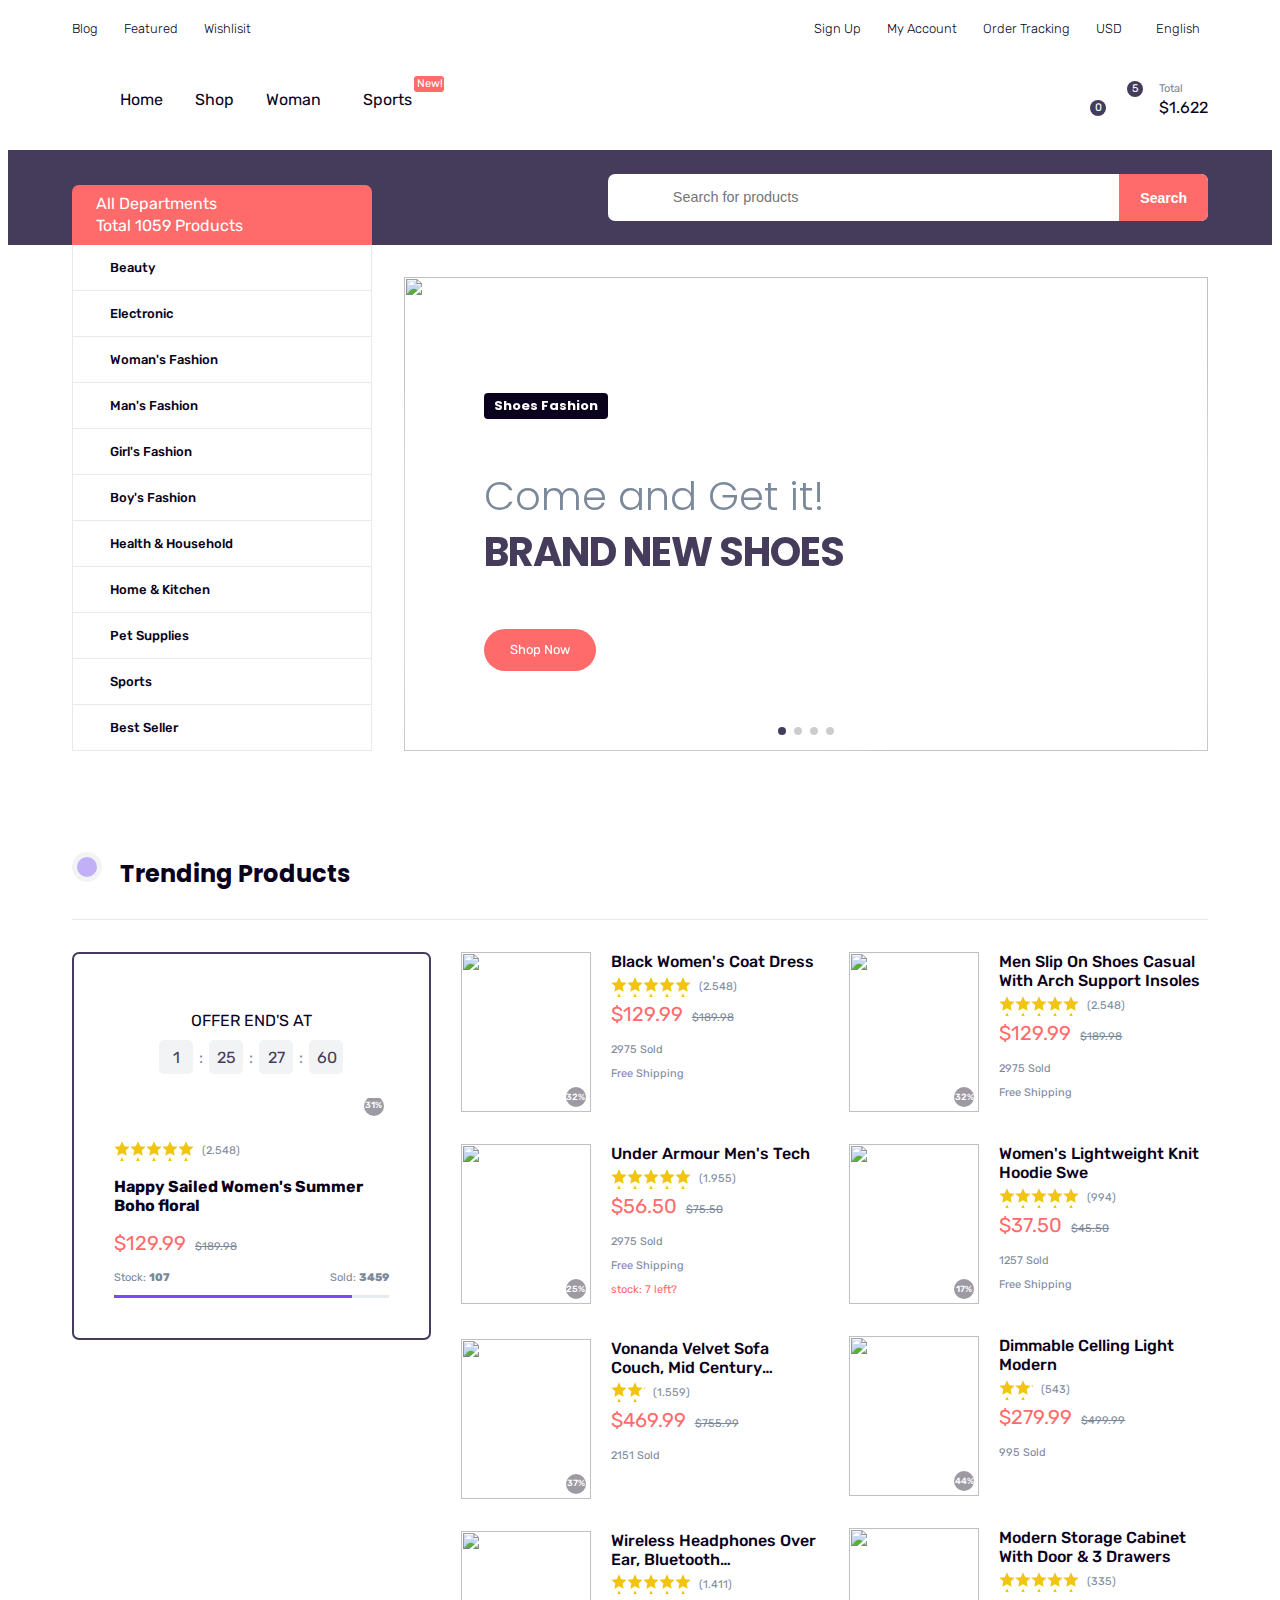
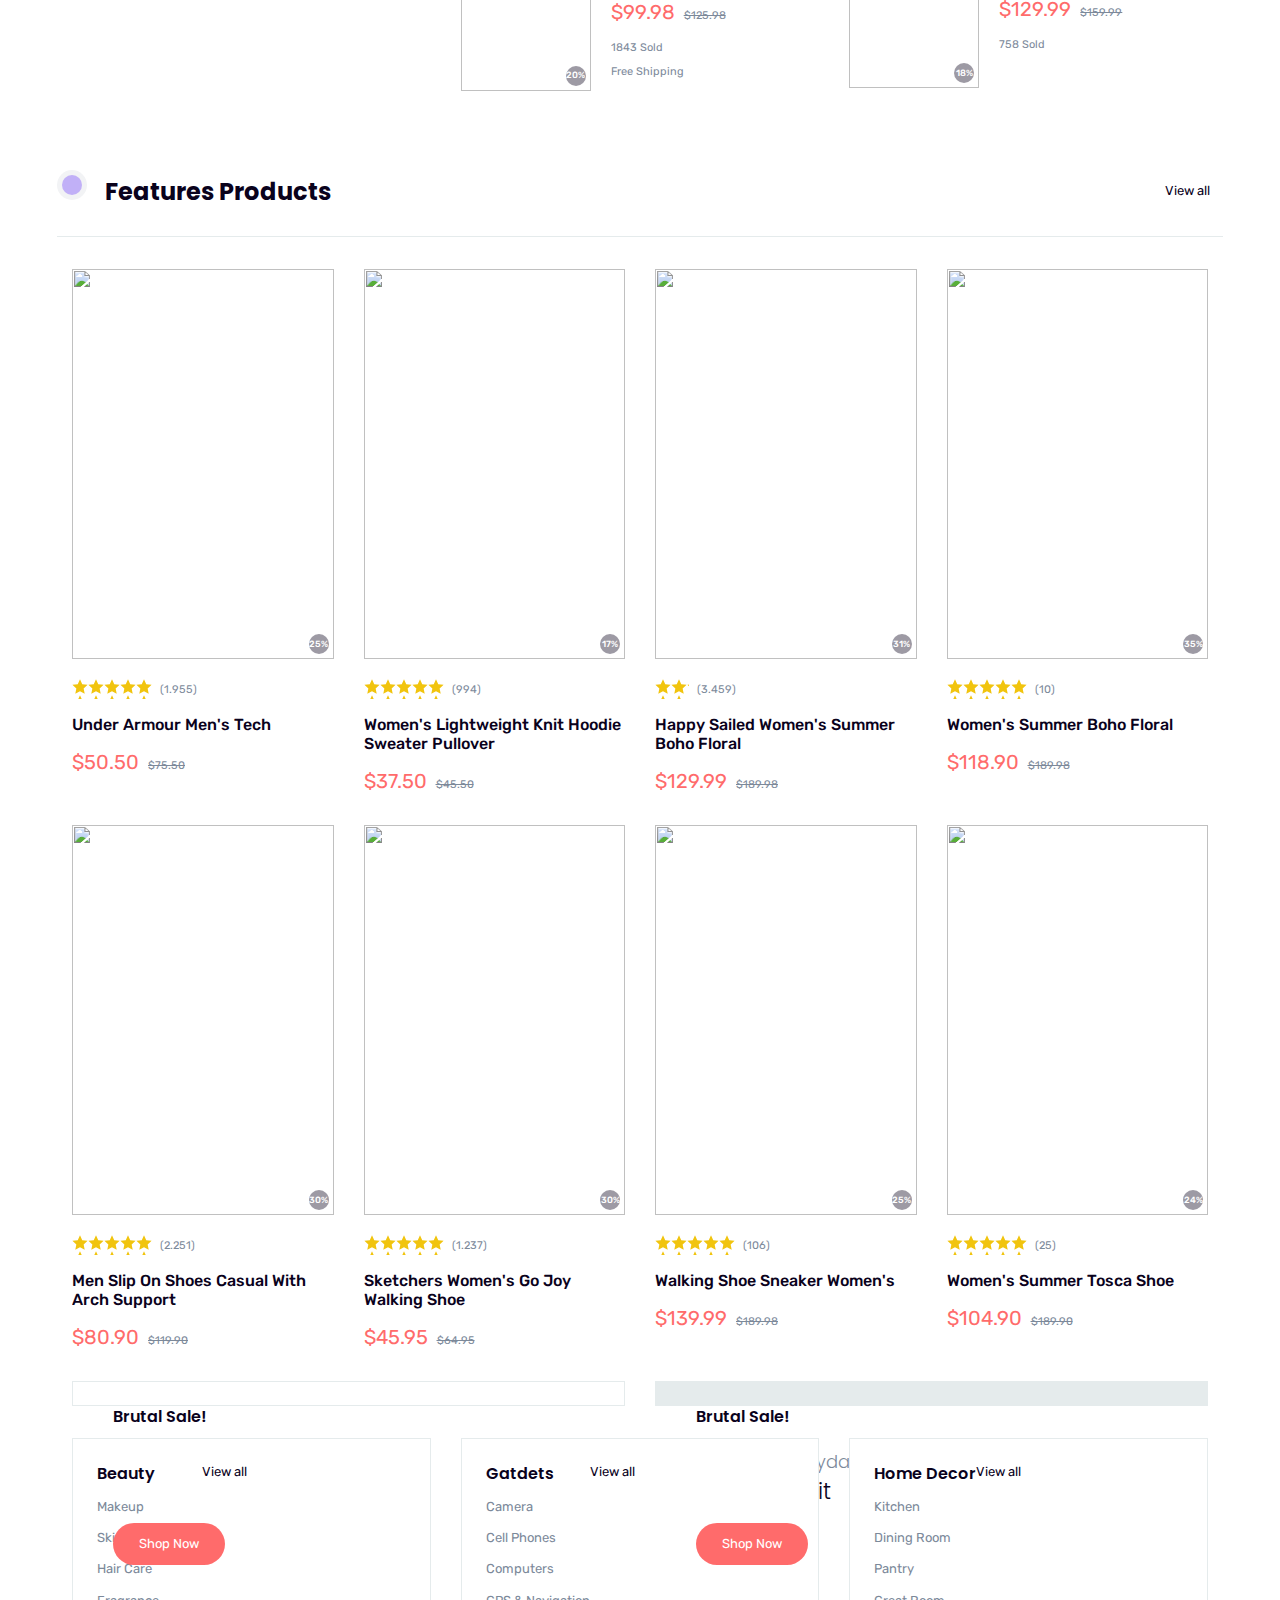
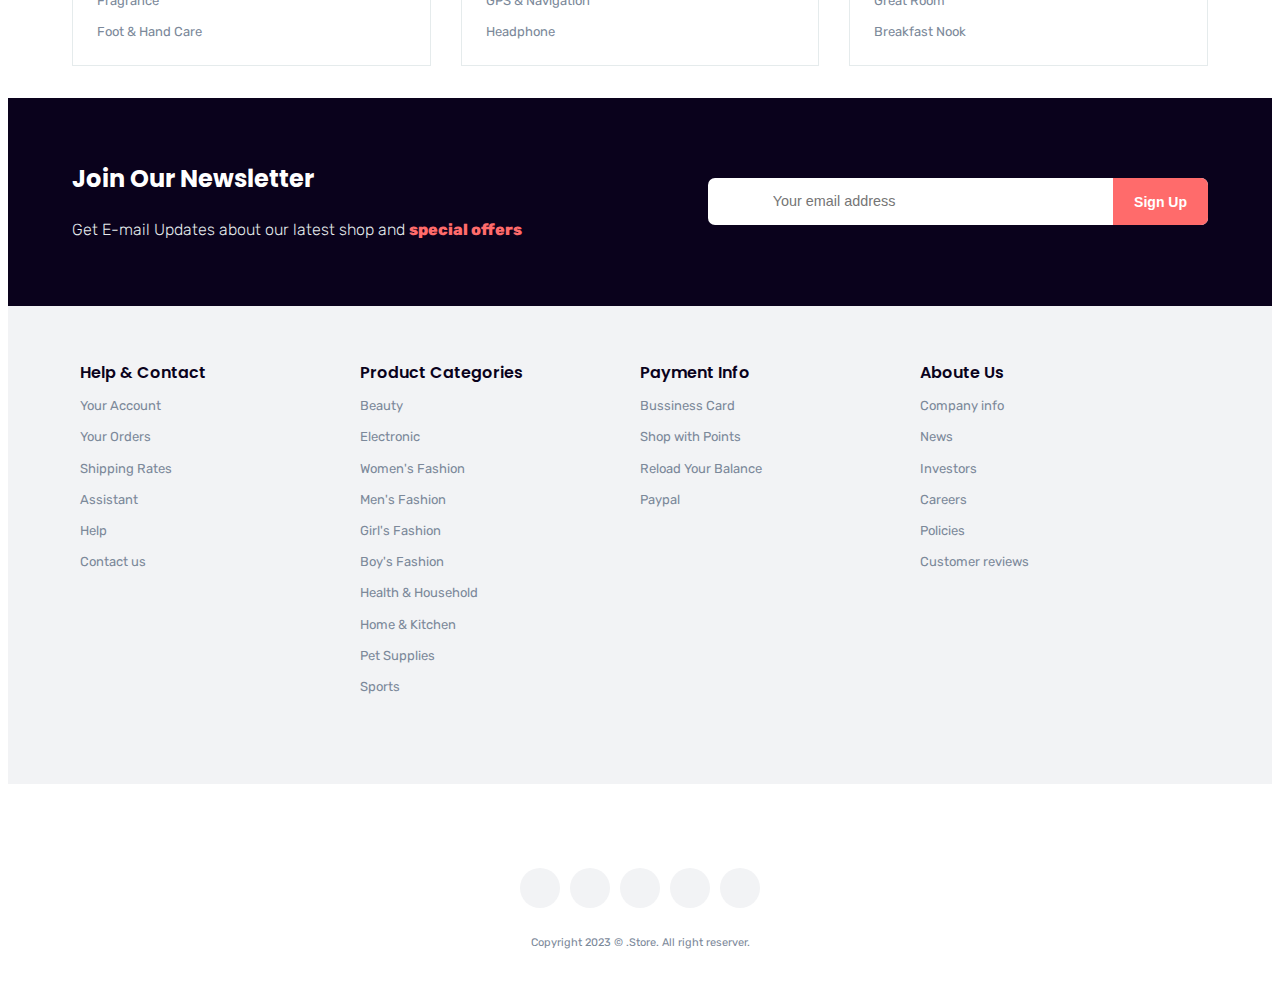
==== commit 4e675842: "Last Update" ====
--- a/index.html
+++ b/index.html
@@ -5,7 +5,7 @@
     <meta http-equiv="X-UA-Compatible" content="IE=edge" />
     <meta name="viewport" content="width=device-width, initial-scale=1.0" />
     <link rel="stylesheet" href="style.css" />
-    <link rel="icon" href="assets/logo/logoLeft.png" />
+    <link rel="icon" href="assets/logo/iconLogo.png" />
     <link
       href="https://cdn.jsdelivr.net/npm/remixicon@2.5.0/fonts/remixicon.css"
       rel="stylesheet"
@@ -14,7 +14,7 @@
       rel="stylesheet"
       href="https://cdn.jsdelivr.net/npm/swiper@8/swiper-bundle.min.css"
     />
-    <title>E-commerce Website</title>
+    <title>Store E-commerce</title>
   </head>
 
   <body>
@@ -23,7 +23,7 @@
         <div class="off-canvas">
           <div class="canvas-head">
             <div class="logo">
-              <a href="index.html"><img src="assets/logo/logo.png" alt=""></a>
+              <a href="index.html"><img src="assets/logo/logo.png" alt="" /></a>
             </div>
             <a href="#" class="t-close flexcenter"
               ><i class="ri-close-line"></i
@@ -94,7 +94,9 @@
               ></a>
               <div class="left flexitem">
                 <div class="logo">
-                  <a href="index.html"><img src="assets/logo/logo.png" alt=""></a>
+                  <a href="index.html"
+                    ><img src="assets/logo/logo.png" alt=""
+                  /></a>
                 </div>
                 <nav class="mobile-hide">
                   <ul class="flexitem second-links">
@@ -1783,7 +1785,9 @@
             <div class="wrapper">
               <div class="flexcol">
                 <div class="logo-footer">
-                  <a href="index.html"><img src="assets/logo/logo.png" alt=""></a>
+                  <a href="index.html"
+                    ><img src="assets/logo/logo.png" alt=""
+                  /></a>
                 </div>
                 <div class="socils">
                   <ul class="flexitem">
--- a/style.css
+++ b/style.css
@@ -258,13 +258,13 @@
   margin-right: 0.5em;
 }
 .logo a {
-  font-family: "Poppins";
-  font-size: 1.75em;
-  position: relative;
-  font-weight: var(--fw8);
-  display: flex;
-  padding-left: 0.75em;
-  margin-right: 2em;
+  position: relative;
+}
+.logo a img {
+  display: flex;
+  height: 78px;
+  padding: 0;
+  margin-right: 3em;
 }
 .circle {
   position: absolute;
@@ -453,9 +453,6 @@
 .off-canvas .canvas-head .logo {
   z-index: 10;
   position: relative;
-}
-.off-canvas .canvas-head .logo .circle {
-  opacity: 0.75;
 }
 .t-close {
   font-size: 1.25em;
@@ -960,11 +957,14 @@
 
 /* Footer-Info */
 .footer-info {
-  padding: 3.5em 0 5em;
+  padding: 2.5em 0 2em;
+  display: flex;
+  align-items: center;
+  justify-content: center;
 }
 .footer-info .wrapper .flexcol {
   align-items: center;
-  gap: 0;
+  gap: 1;
 }
 .footer-info ul li a {
   font-size: 1.25em;
@@ -981,8 +981,9 @@
 .footer-info ul li a:hover {
   background-color: var(--border-color);
 }
-.footer-info .logo a {
-  margin: 0 0 1em -0.75em;
+
+.footer-info .flexcol .logo-footer a > img {
+  height: 78px;
 }
 .footer-info .mini-text {
   margin-top: 2em;
@@ -2049,10 +2050,12 @@
   background-color: #c8dffe;
   transition: var(--trans-color);
   padding: 0.1em 0.6em;
+  display: none;
 }
 .backtotop:hover {
   background-color: var(--dark-color);
   color: var(--white-color);
+  cursor: pointer;
 }
 /* Back To Top---- */
 
